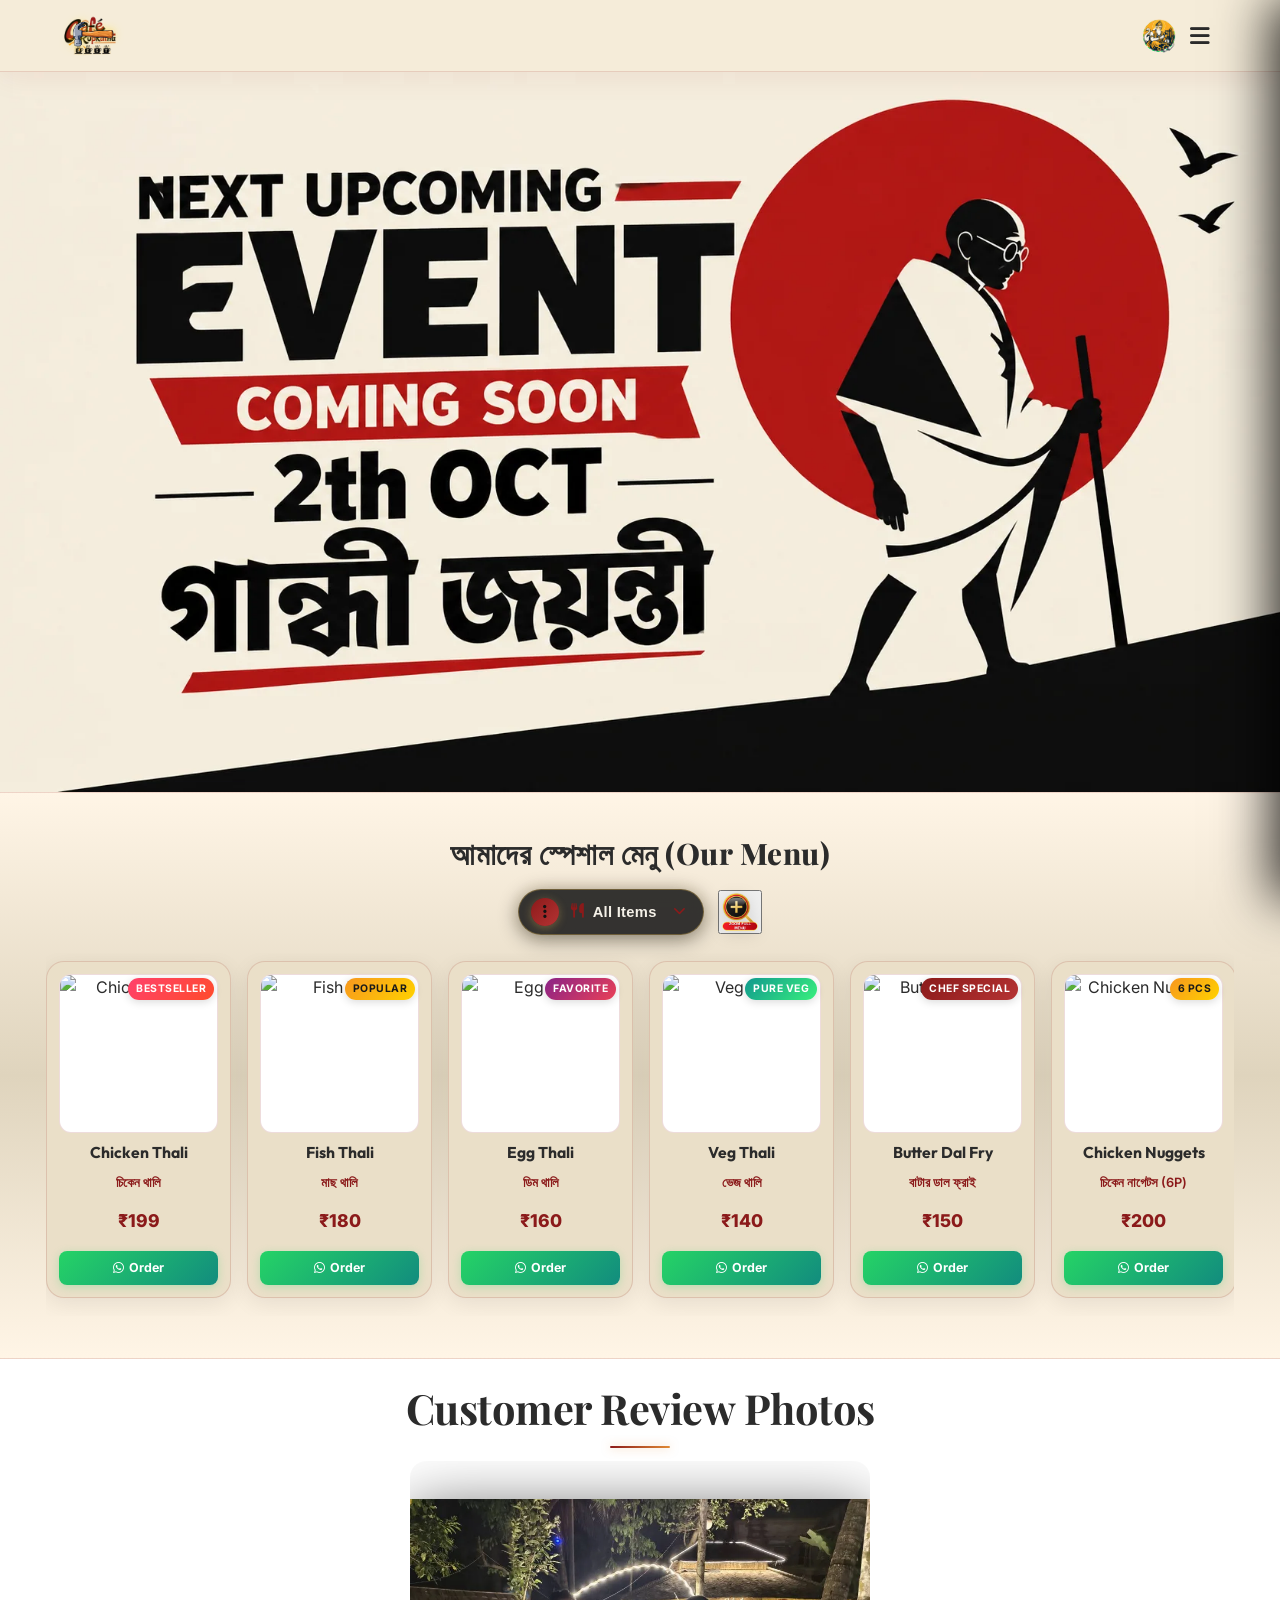
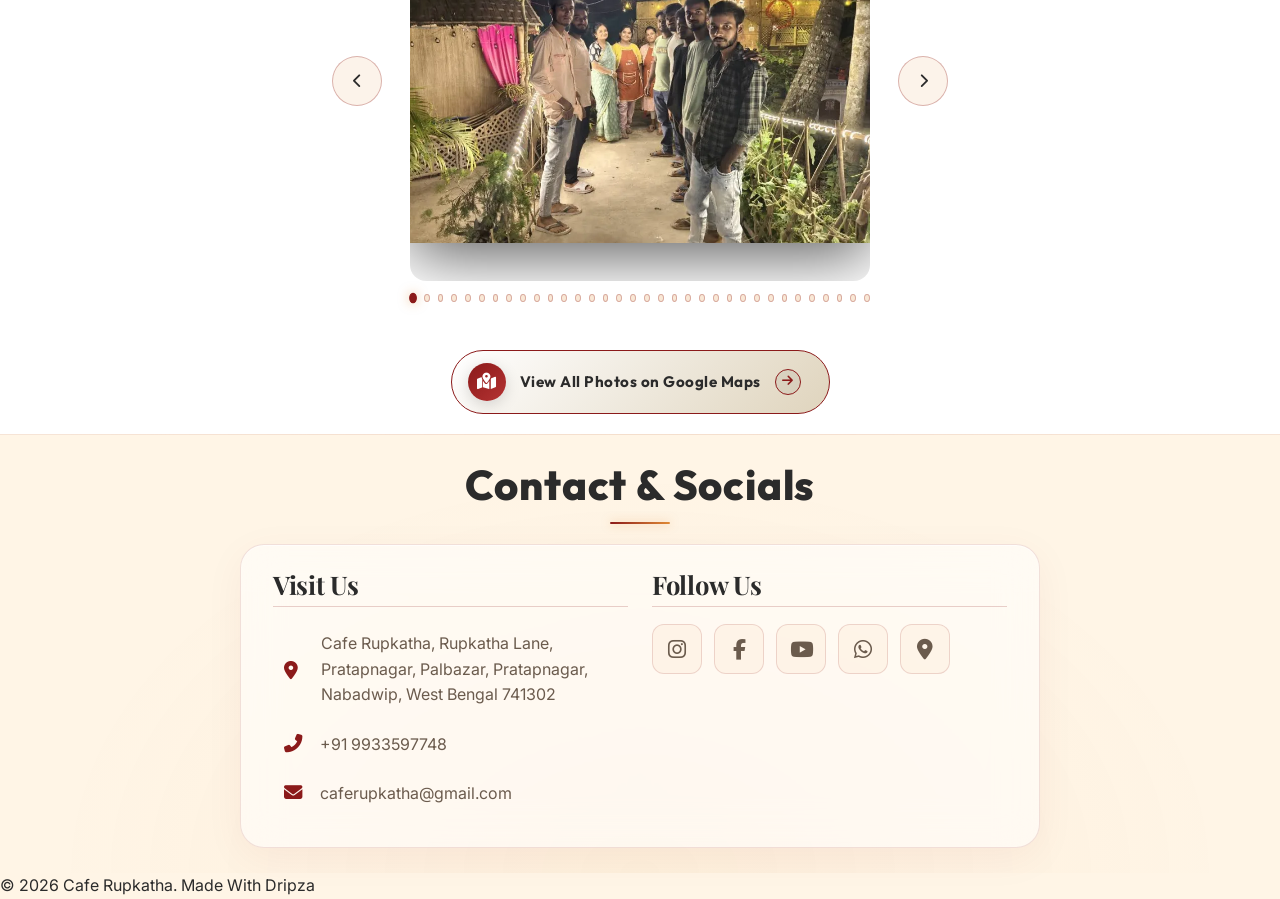
==== index.html @ 57abf42d "Update search input keypad dismiss on enter" ====
﻿<!DOCTYPE html>
<html lang="bn">
<head>
    <meta charset="UTF-8">
    <meta name="viewport" content="width=device-width, initial-scale=1.0">
    <title>Cafe Rupkatha</title>
    <link rel="icon" type="image/png" href="assets/cafe-rupkatha-logo.webp">
    <link href="https://fonts.googleapis.com/css2?family=Playfair+Display:wght@400;600;700;800&family=Outfit:wght@300;400;600;800&family=Inter:wght@300;400;500;600&display=swap" rel="stylesheet">
    <link rel="stylesheet" href="https://cdnjs.cloudflare.com/ajax/libs/font-awesome/6.4.0/css/all.min.css">
    <link rel="stylesheet" href="styles.css?v=1.3">
</head>
<body class="no-scroll">
    <!-- Preloader Screen -->
    <div id="preloader">
        <div class="preloader-content">
            <h1 class="preloader-title">Welcome to <br><span class="highlight">Cafe Rupkatha</span></h1>
            <div class="preloader-loader">
                <div class="loader-bar"></div>
            </div>
        </div>
    </div>
    <!-- Navbar -->
    <nav class="navbar">
        <div class="logo-container">
            <img src="assets/cafe-rupkatha-logo.webp" alt="Cafe Rupkatha Logo" class="logo-brand-img">
            <div class="logo-text-wrapper">
                <span class="animated-football-header" title="Ganesh Chaturthi Special">
                    <img src="assets/ganesh_run_icon.webp" alt="Ganesh Run Icon" style="object-fit: contain; filter: drop-shadow(0 0 5px rgba(255, 215, 0, 0.6));">
                </span>
                <span class="logo-text">Cafe Rupkatha</span>
            </div>
        </div>
        <span class="rath-yatra-header-text">শুভ বিশ্বকর্মা পূজা!</span>
        <ul class="nav-links">
            <li><a href="#home">Home</a></li>
            <li><a href="#menu">Menu</a></li>
            <li><a href="#reviews">Reviews</a></li>
            <li><a href="#contact">Contact</a></li>
        </ul>
        <div class="navbar-actions">
            <!-- Rakhi Purnima Button for Poster -->
            <button class="fifa-btn" id="open-promo-modal-direct-btn" title="Show Ganesh Chaturthi Special Poster">
                <div class="fifa-container">
                    <div class="fifa-magic-ring"></div>
                    <img src="assets/ganesh_icon.webp" alt="Ganesh Special" class="fifa-svg" style="object-fit: contain;">
                </div>
            </button>
            
            <div class="hamburger">
                <i class="fas fa-bars"></i>
            </div>
        </div>
    </nav>

    <!-- Hero Section -->
    <section id="home" class="hero">
        <div class="hero-bg banner-box">
            <img src="assets/aj_restaurant_banner_1.webp" alt="AJ Restaurant & Cafe Banner" class="active">
            <img src="assets/banner-1.webp" alt="Cafe Rupkatha Banner 1">
            <img src="assets/banner-2.webp" alt="Cafe Rupkatha Banner 2">
            <img src="assets/banner-3.webp" alt="Cafe Rupkatha Banner 3">
            <img src="assets/banner-4.webp" alt="Cafe Rupkatha Banner 4">
            <img src="assets/banner-5.webp" alt="Cafe Rupkatha Banner 5">
            <img src="assets/banner-6.webp" alt="Cafe Rupkatha Banner 6">
            <img src="assets/banner-7.webp" alt="Cafe Rupkatha Banner 7">
            <img src="assets/banner-8.webp" alt="Cafe Rupkatha Banner 8">
            <img src="assets/banner-9.webp" alt="Cafe Rupkatha Banner 9">
            <img src="assets/banner-10.webp" alt="Cafe Rupkatha Banner 10">
            <img src="assets/banner-11.webp" alt="Cafe Rupkatha Banner 11">
            <img src="assets/banner-12.webp" alt="Cafe Rupkatha Banner 12">
            <img src="assets/banner-13.webp" alt="Cafe Rupkatha Banner 13">
            <img src="assets/banner-14.webp" alt="Cafe Rupkatha Banner 14">
            <img src="assets/banner-15.webp" alt="Cafe Rupkatha Banner 15">
            <img src="assets/banner-16.webp" alt="Cafe Rupkatha Banner 16">
            <img src="assets/banner-17.webp" alt="Cafe Rupkatha Banner 17">
                                                <div class="overlay"></div>
        </div>
        <!-- Click/Hover Zones for Banner Control -->
        <div class="hero-nav-zone left-zone" title="Previous Image"></div>
        <div class="hero-nav-zone right-zone" title="Next Image"></div>
    </section>

                <!-- Digital Restaurant Menu Section -->
    <section id="menu" class="main-menu-section">
        <div class="menu-header-wrapper">
            <div class="menu-eyebrow-container">
                <span class="menu-eyebrow">আমাদের স্পেশাল মেনু (Our Menu)</span>
            </div>
        </div>

        <!-- Menu Category Filter Tabs -->
                <!-- Menu Category Filter Dropdown (Three-Dot Filter Menu) -->
        <!-- Menu Filter and Zoom Controls Row -->
        <div class="menu-filter-controls-row">
            <div class="menu-filter-dropdown-wrapper" id="main-menu-filter-dropdown-wrapper">
            <button type="button" class="menu-filter-dots-btn" id="main-menu-filter-dots-btn" aria-expanded="false" aria-haspopup="true" title="Filter Menu">
                <span class="three-dots-icon-box">
                    <i class="fas fa-ellipsis-v"></i>
                </span>
                <span class="current-filter-label" id="main-current-filter-label">
                    <i class="fas fa-utensils"></i>
                    <span>All Items</span>
                </span>
                <i class="fas fa-chevron-down filter-dropdown-arrow"></i>
            </button>

            <!-- Dropdown List of Category Filter Options -->
            <div class="menu-filter-dropdown-menu" id="main-menu-filter-dropdown-menu">
                <div class="menu-filter-dropdown-header">
                    <span><i class="fas fa-filter"></i> Filter Category</span>
                </div>
                <div class="menu-filter-dropdown-list">
                    <button type="button" class="menu-tab-btn active" data-category="all">
                        <span class="tab-btn-content">
                            <i class="fas fa-utensils tab-icon"></i>
                            <span class="tab-title">All Items</span>
                        </span>
                        <i class="fas fa-check active-indicator-icon"></i>
                    </button>
                    <button type="button" class="menu-tab-btn" data-category="thali">
                        <span class="tab-btn-content">
                            <i class="fas fa-bowl-rice tab-icon"></i>
                            <span class="tab-title">Bengali Thali</span>
                        </span>
                        <i class="fas fa-check active-indicator-icon"></i>
                    </button>
                    <button type="button" class="menu-tab-btn" data-category="snacks">
                        <span class="tab-btn-content">
                            <i class="fas fa-burger tab-icon"></i>
                            <span class="tab-title">Breakfast & Snacks</span>
                        </span>
                        <i class="fas fa-check active-indicator-icon"></i>
                    </button>
                    <button type="button" class="menu-tab-btn" data-category="beverages">
                        <span class="tab-btn-content">
                            <i class="fas fa-mug-hot tab-icon"></i>
                            <span class="tab-title">Tea & Coffee</span>
                        </span>
                        <i class="fas fa-check active-indicator-icon"></i>
                    </button>
                    <button type="button" class="menu-tab-btn" data-category="extras">
                        <span class="tab-btn-content">
                            <i class="fas fa-plate-wheat tab-icon"></i>
                            <span class="tab-title">Sides & Extras</span>
                        </span>
                        <i class="fas fa-check active-indicator-icon"></i>
                    </button>
                </div>
            </div>
        </div>

            <!-- Zoom Full Menu Button on Right Side of Filter -->
            <button type="button" class="menu-zoom-img-btn" id="open-full-menu-modal-btn" title="Open Complete Menu Card (সম্পূর্ণ মেনু)">
                    <img src="assets/zoom_full_menu_icon.webp" alt="Zoom Full Menu" class="zoom-full-menu-img">
                </button>
        </div>
        

        <!-- Menu Cards Horizontal Side-Scroll Wrapper -->
        <div class="main-menu-scroll-wrapper">
            <div class="main-menu-scroll-track" id="main-restaurant-menu-scroll">
                
                <!-- 1. Chicken Thali -->
                <div class="food-menu-card" data-category="thali">
                    <div class="food-card-badge bestseller">Bestseller</div>
                    <div class="food-card-img-box">
                        <img src="assets/menu_chicken_thali.webp" alt="Chicken Thali" loading="lazy">
                    </div>
                    <div class="food-card-body">
                        <h3 class="food-title">Chicken Thali</h3>
                        <span class="bengali-title">চিকেন থালি</span>
                        <span class="food-price">₹199</span>
                        <a href="https://wa.me/919933597748?text=Hi%20Cafe%20Rupkatha,%20I%20want%20to%20order%20Chicken%20Thali%20(₹199)" target="_blank" class="food-order-btn">
                            <i class="fab fa-whatsapp"></i> Order
                        </a>
                    </div>
                </div>

                <!-- 2. Fish Thali -->
                <div class="food-menu-card" data-category="thali">
                    <div class="food-card-badge popular">Popular</div>
                    <div class="food-card-img-box">
                        <img src="assets/menu_fish_thali.webp" alt="Fish Thali" loading="lazy">
                    </div>
                    <div class="food-card-body">
                        <h3 class="food-title">Fish Thali</h3>
                        <span class="bengali-title">মাছ থালি</span>
                        <span class="food-price">₹180</span>
                        <a href="https://wa.me/919933597748?text=Hi%20Cafe%20Rupkatha,%20I%20want%20to%20order%20Fish%20Thali%20(₹180)" target="_blank" class="food-order-btn">
                            <i class="fab fa-whatsapp"></i> Order
                        </a>
                    </div>
                </div>

                <!-- 3. Egg Thali -->
                <div class="food-menu-card" data-category="thali">
                    <div class="food-card-badge special">Favorite</div>
                    <div class="food-card-img-box">
                        <img src="assets/menu_egg_thali.webp" alt="Egg Thali" loading="lazy">
                    </div>
                    <div class="food-card-body">
                        <h3 class="food-title">Egg Thali</h3>
                        <span class="bengali-title">ডিম থালি</span>
                        <span class="food-price">₹160</span>
                        <a href="https://wa.me/919933597748?text=Hi%20Cafe%20Rupkatha,%20I%20want%20to%20order%20Egg%20Thali%20(₹160)" target="_blank" class="food-order-btn">
                            <i class="fab fa-whatsapp"></i> Order
                        </a>
                    </div>
                </div>

                <!-- 4. Veg Thali -->
                <div class="food-menu-card" data-category="thali">
                    <div class="food-card-badge pure-veg">Pure Veg</div>
                    <div class="food-card-img-box">
                        <img src="assets/menu_veg_thali.webp" alt="Veg Thali" loading="lazy">
                    </div>
                    <div class="food-card-body">
                        <h3 class="food-title">Veg Thali</h3>
                        <span class="bengali-title">ভেজ থালি</span>
                        <span class="food-price">₹140</span>
                        <a href="https://wa.me/919933597748?text=Hi%20Cafe%20Rupkatha,%20I%20want%20to%20order%20Veg%20Thali%20(₹140)" target="_blank" class="food-order-btn">
                            <i class="fab fa-whatsapp"></i> Order
                        </a>
                    </div>
                </div>

                <!-- 5. Butter Dal Fry -->
                <div class="food-menu-card" data-category="extras">
                    <div class="food-card-badge chef">Chef Special</div>
                    <div class="food-card-img-box">
                        <img src="assets/menu_butter_dal_fry.webp" alt="Butter Dal Fry" loading="lazy">
                    </div>
                    <div class="food-card-body">
                        <h3 class="food-title">Butter Dal Fry</h3>
                        <span class="bengali-title">বাটার ডাল ফ্রাই</span>
                        <span class="food-price">₹150</span>
                        <a href="https://wa.me/919933597748?text=Hi%20Cafe%20Rupkatha,%20I%20want%20to%20order%20Butter%20Dal%20Fry%20(₹150)" target="_blank" class="food-order-btn">
                            <i class="fab fa-whatsapp"></i> Order
                        </a>
                    </div>
                </div>

                <!-- 6. Chicken Nuggets -->
                <div class="food-menu-card" data-category="snacks">
                    <div class="food-card-badge popular">6 Pcs</div>
                    <div class="food-card-img-box">
                        <img src="assets/menu_chicken_nuggets.webp" alt="Chicken Nuggets" loading="lazy">
                    </div>
                    <div class="food-card-body">
                        <h3 class="food-title">Chicken Nuggets</h3>
                        <span class="bengali-title">চিকেন নাগেটস (6P)</span>
                        <span class="food-price">₹200</span>
                        <a href="https://wa.me/919933597748?text=Hi%20Cafe%20Rupkatha,%20I%20want%20to%20order%20Chicken%20Nuggets%20(₹200)" target="_blank" class="food-order-btn">
                            <i class="fab fa-whatsapp"></i> Order
                        </a>
                    </div>
                </div>

                <!-- 7. Aloo Tikki -->
                <div class="food-menu-card" data-category="snacks">
                    <div class="food-card-badge pure-veg">Big Size</div>
                    <div class="food-card-img-box">
                        <img src="assets/menu_aloo_tikki.webp" alt="Aloo Tikki Big Size" loading="lazy">
                    </div>
                    <div class="food-card-body">
                        <h3 class="food-title">Aloo Tikki 6P</h3>
                        <span class="bengali-title">আলু টিক্কি (6P)</span>
                        <span class="food-price">₹180</span>
                        <a href="https://wa.me/919933597748?text=Hi%20Cafe%20Rupkatha,%20I%20want%20to%20order%20Aloo%20Tikki%20(₹180)" target="_blank" class="food-order-btn">
                            <i class="fab fa-whatsapp"></i> Order
                        </a>
                    </div>
                </div>

                <!-- 8. Egg Maggie -->
                <div class="food-menu-card" data-category="snacks">
                    <div class="food-card-badge popular">Hot</div>
                    <div class="food-card-img-box">
                        <img src="assets/menu_egg_maggie.webp" alt="Egg Maggie" loading="lazy">
                    </div>
                    <div class="food-card-body">
                        <h3 class="food-title">Egg Maggie</h3>
                        <span class="bengali-title">এগ ম্যাগি</span>
                        <span class="food-price">₹80</span>
                        <a href="https://wa.me/919933597748?text=Hi%20Cafe%20Rupkatha,%20I%20want%20to%20order%20Egg%20Maggie%20(₹80)" target="_blank" class="food-order-btn">
                            <i class="fab fa-whatsapp"></i> Order
                        </a>
                    </div>
                </div>

                <!-- 9. Veg Maggie -->
                <div class="food-menu-card" data-category="snacks">
                    <div class="food-card-badge pure-veg">Veg</div>
                    <div class="food-card-img-box">
                        <img src="assets/menu_egg_maggie.webp" alt="Veg Maggie" loading="lazy">
                    </div>
                    <div class="food-card-body">
                        <h3 class="food-title">Veg Maggie</h3>
                        <span class="bengali-title">ভেজ ম্যাগি</span>
                        <span class="food-price">₹60</span>
                        <a href="https://wa.me/919933597748?text=Hi%20Cafe%20Rupkatha,%20I%20want%20to%20order%20Veg%20Maggie%20(₹60)" target="_blank" class="food-order-btn">
                            <i class="fab fa-whatsapp"></i> Order
                        </a>
                    </div>
                </div>

                <!-- 10. Bread Omelette -->
                <div class="food-menu-card" data-category="snacks">
                    <div class="food-card-badge special">Breakfast</div>
                    <div class="food-card-img-box">
                        <img src="assets/menu6.webp" alt="Bread Omelette Jam Butter" loading="lazy">
                    </div>
                    <div class="food-card-body">
                        <h3 class="food-title">Bread Omelette</h3>
                        <span class="bengali-title">ব্রেড ওমলেট / জ্যাম</span>
                        <span class="food-price">₹60</span>
                        <a href="https://wa.me/919933597748?text=Hi%20Cafe%20Rupkatha,%20I%20want%20to%20order%20Bread%20Omelette%20(₹60)" target="_blank" class="food-order-btn">
                            <i class="fab fa-whatsapp"></i> Order
                        </a>
                    </div>
                </div>

                <!-- 11. Chai & Coffee -->
                <div class="food-menu-card" data-category="beverages">
                    <div class="food-card-badge special">Hot</div>
                    <div class="food-card-img-box">
                        <img src="assets/menu_tea_coffee.webp" alt="Coffee" loading="lazy">
                    </div>
                    <div class="food-card-body">
                        <h3 class="food-title">Milk / Black Coffee</h3>
                        <span class="bengali-title">কফি (Min 2 Cup)</span>
                        <span class="food-price">₹50</span>
                        <a href="https://wa.me/919933597748?text=Hi%20Cafe%20Rupkatha,%20I%20want%20to%20order%20Coffee" target="_blank" class="food-order-btn">
                            <i class="fab fa-whatsapp"></i> Order
                        </a>
                    </div>
                </div>

                <!-- 12. Milk / Black Tea -->
                <div class="food-menu-card" data-category="beverages">
                    <div class="food-card-badge bestseller">Chai</div>
                    <div class="food-card-img-box">
                        <img src="assets/menu_tea_coffee.webp" alt="Tea" loading="lazy">
                    </div>
                    <div class="food-card-body">
                        <h3 class="food-title">Black / Milk Tea</h3>
                        <span class="bengali-title">চা (Min 2 Cup)</span>
                        <span class="food-price">₹25</span>
                        <a href="https://wa.me/919933597748?text=Hi%20Cafe%20Rupkatha,%20I%20want%20to%20order%20Tea" target="_blank" class="food-order-btn">
                            <i class="fab fa-whatsapp"></i> Order
                        </a>
                    </div>
                </div>

                <!-- 13. Green Tea -->
                <div class="food-menu-card" data-category="beverages">
                    <div class="food-card-badge pure-veg">Healthy</div>
                    <div class="food-card-img-box">
                        <img src="assets/menu_tea_coffee.webp" alt="Green Tea" loading="lazy">
                    </div>
                    <div class="food-card-body">
                        <h3 class="food-title">Green Tea</h3>
                        <span class="bengali-title">গ্রিন টি (Min 2 Cup)</span>
                        <span class="food-price">₹40</span>
                        <a href="https://wa.me/919933597748?text=Hi%20Cafe%20Rupkatha,%20I%20want%20to%20order%20Green%20Tea" target="_blank" class="food-order-btn">
                            <i class="fab fa-whatsapp"></i> Order
                        </a>
                    </div>
                </div>

                <!-- 14. Extra Chicken 4P -->
                <div class="food-menu-card" data-category="extras">
                    <div class="food-card-badge popular">4 Pcs</div>
                    <div class="food-card-img-box">
                        <img src="assets/menu_chicken_thali.webp" alt="Extra Chicken" loading="lazy">
                    </div>
                    <div class="food-card-body">
                        <h3 class="food-title">Extra Chicken (4P)</h3>
                        <span class="bengali-title">চিকেন কারি (4P)</span>
                        <span class="food-price">₹180</span>
                        <a href="https://wa.me/919933597748?text=Hi%20Cafe%20Rupkatha,%20I%20want%20to%20order%20Extra%20Chicken%204P%20(₹180)" target="_blank" class="food-order-btn">
                            <i class="fab fa-whatsapp"></i> Order
                        </a>
                    </div>
                </div>

                <!-- 15. Extra Mutton 1P -->
                <div class="food-menu-card" data-category="extras">
                    <div class="food-card-badge special">Special</div>
                    <div class="food-card-img-box">
                        <img src="assets/menu3.webp" alt="Extra Mutton" loading="lazy">
                    </div>
                    <div class="food-card-body">
                        <h3 class="food-title">Extra Mutton (1P)</h3>
                        <span class="bengali-title">মটন (স্পেশাল অর্ডার)</span>
                        <span class="food-price">₹80</span>
                        <a href="https://wa.me/919933597748?text=Hi%20Cafe%20Rupkatha,%20I%20want%20to%20order%20Extra%20Mutton%20(₹80)" target="_blank" class="food-order-btn">
                            <i class="fab fa-whatsapp"></i> Order
                        </a>
                    </div>
                </div>

                <!-- 16. Extra Fish 1P -->
                <div class="food-menu-card" data-category="extras">
                    <div class="food-card-badge popular">1 Pc</div>
                    <div class="food-card-img-box">
                        <img src="assets/menu_fish_thali.webp" alt="Extra Fish" loading="lazy">
                    </div>
                    <div class="food-card-body">
                        <h3 class="food-title">Extra Fish (1P)</h3>
                        <span class="bengali-title">মাছ ১ পিস</span>
                        <span class="food-price">₹80</span>
                        <a href="https://wa.me/919933597748?text=Hi%20Cafe%20Rupkatha,%20I%20want%20to%20order%20Extra%20Fish%20(₹80)" target="_blank" class="food-order-btn">
                            <i class="fab fa-whatsapp"></i> Order
                        </a>
                    </div>
                </div>

                <!-- 17. Green Salad -->
                <div class="food-menu-card" data-category="extras">
                    <div class="food-card-badge pure-veg">Fresh</div>
                    <div class="food-card-img-box">
                        <img src="assets/menu_veg_thali.webp" alt="Green Salad" loading="lazy">
                    </div>
                    <div class="food-card-body">
                        <h3 class="food-title">Green Salad</h3>
                        <span class="bengali-title">গ্রিন স্যালাড</span>
                        <span class="food-price">₹100</span>
                        <a href="https://wa.me/919933597748?text=Hi%20Cafe%20Rupkatha,%20I%20want%20to%20order%20Green%20Salad%20(₹100)" target="_blank" class="food-order-btn">
                            <i class="fab fa-whatsapp"></i> Order
                        </a>
                    </div>
                </div>

                <!-- 18. Extra Egg (2P) -->
                <div class="food-menu-card" data-category="extras">
                    <div class="food-card-badge special">2 Pcs</div>
                    <div class="food-card-img-box">
                        <img src="assets/menu_egg_thali.webp" alt="Extra Egg 2P" loading="lazy">
                    </div>
                    <div class="food-card-body">
                        <h3 class="food-title">Extra Egg (2P)</h3>
                        <span class="bengali-title">ডিম (২ পিস)</span>
                        <span class="food-price">₹50</span>
                        <a href="https://wa.me/919933597748?text=Hi%20Cafe%20Rupkatha,%20I%20want%20to%20order%20Extra%20Egg%202P%20(₹50)" target="_blank" class="food-order-btn">
                            <i class="fab fa-whatsapp"></i> Order
                        </a>
                    </div>
                </div>

                <!-- 19. Extra Rice -->
                <div class="food-menu-card" data-category="extras">
                    <div class="food-card-badge popular">1 Plate</div>
                    <div class="food-card-img-box">
                        <img src="assets/menu_veg_thali.webp" alt="Extra Rice" loading="lazy">
                    </div>
                    <div class="food-card-body">
                        <h3 class="food-title">Extra Rice</h3>
                        <span class="bengali-title">এক্সট্রা ভাত</span>
                        <span class="food-price">₹50</span>
                        <a href="https://wa.me/919933597748?text=Hi%20Cafe%20Rupkatha,%20I%20want%20to%20order%20Extra%20Rice%20(₹50)" target="_blank" class="food-order-btn">
                            <i class="fab fa-whatsapp"></i> Order
                        </a>
                    </div>
                </div>

                <!-- 20. Extra Misti / Papad / Roti -->
                <div class="food-menu-card" data-category="extras">
                    <div class="food-card-badge pure-veg">Per Pc</div>
                    <div class="food-card-img-box">
                        <img src="assets/menu2.webp" alt="Extra Misti Papad Roti" loading="lazy">
                    </div>
                    <div class="food-card-body">
                        <h3 class="food-title">Extra Misti / Papad / Roti</h3>
                        <span class="bengali-title">মিষ্টি / পাঁপড় / রুটি</span>
                        <span class="food-price">₹10</span>
                        <a href="https://wa.me/919933597748?text=Hi%20Cafe%20Rupkatha,%20I%20want%20to%20order%20Extra%20Misti%20Papad%20Roti%20(₹10)" target="_blank" class="food-order-btn">
                            <i class="fab fa-whatsapp"></i> Order
                        </a>
                    </div>
                </div>

                <!-- 21. Extra Sabji / Dal / Vaji -->
                <div class="food-menu-card" data-category="extras">
                    <div class="food-card-badge pure-veg">Side Bowl</div>
                    <div class="food-card-img-box">
                        <img src="assets/menu_butter_dal_fry.webp" alt="Extra Sabji Dal Vaji" loading="lazy">
                    </div>
                    <div class="food-card-body">
                        <h3 class="food-title">Extra Sabji / Dal / Vaji</h3>
                        <span class="bengali-title">সবজি / ডাল / ভাজি</span>
                        <span class="food-price">₹30</span>
                        <a href="https://wa.me/919933597748?text=Hi%20Cafe%20Rupkatha,%20I%20want%20to%20order%20Extra%20Sabji%20Dal%20Vaji%20(₹30)" target="_blank" class="food-order-btn">
                            <i class="fab fa-whatsapp"></i> Order
                        </a>
                    </div>
                </div>

                <!-- 18. Water Bottle -->
                <div class="food-menu-card" data-category="beverages">
                    <div class="food-card-badge pure-veg">Mineral</div>
                    <div class="food-card-img-box">
                        <img src="assets/menu5.webp" alt="Water Bottle" loading="lazy">
                    </div>
                    <div class="food-card-body">
                        <h3 class="food-title">Water Bottle</h3>
                        <span class="bengali-title">জল 1L / 2L</span>
                        <span class="food-price">₹20 / ₹30</span>
                        <a href="https://wa.me/919933597748?text=Hi%20Cafe%20Rupkatha,%20I%20want%20to%20order%20Water%20Bottle" target="_blank" class="food-order-btn">
                            <i class="fab fa-whatsapp"></i> Order
                        </a>
                    </div>
                </div>

            </div>
        </div>
    </section>

    <!-- Reviews Section (Photo Gallery) -->
    <section id="reviews" class="reviews-section">
        <h2 class="section-title">Customer Review Photos</h2>
        <div class="reviews-slider-container">
            <div class="reviews-slider">
                <div class="review-slide active">
                    <img src="assets/review-1.webp" alt="Customer Review 1">
                </div>
                <div class="review-slide">
                    <img src="assets/review-2.webp" alt="Customer Review 2">
                </div>
                <div class="review-slide">
                    <img src="assets/review-3.webp" alt="Customer Review 3">
                </div>
                <div class="review-slide">
                    <img src="assets/review-4.webp" alt="Customer Review 4">
                </div>
                <div class="review-slide">
                    <img src="assets/review-5.webp" alt="Customer Review 5">
                </div>
                <div class="review-slide">
                    <img src="assets/review-6.webp" alt="Customer Review 6">
                </div>
                <div class="review-slide">
                    <img src="assets/review-7.webp" alt="Customer Review 7">
                </div>
                <div class="review-slide">
                    <img src="assets/review-8.webp" alt="Customer Review 8">
                </div>
                <div class="review-slide">
                    <img src="assets/review-9.webp" alt="Customer Review 9">
                </div>
                <div class="review-slide">
                    <img src="assets/review-10.webp" alt="Customer Review 10">
                </div>
                <div class="review-slide">
                    <img src="assets/review-11.webp" alt="Customer Review 11">
                </div>
                <div class="review-slide">
                    <img src="assets/review-12.webp" alt="Customer Review 12">
                </div>
                <div class="review-slide">
                    <img src="assets/review-13.webp" alt="Customer Review 13">
                </div>
                <div class="review-slide">
                    <img src="assets/review-14.webp" alt="Customer Review 14">
                </div>
                <div class="review-slide">
                    <img src="assets/review-15.webp" alt="Customer Review 15">
                </div>
                <div class="review-slide">
                    <img src="assets/review-16.webp" alt="Customer Review 16">
                </div>
                <div class="review-slide">
                    <img src="assets/review-17.webp" alt="Customer Review 17">
                </div>
                <div class="review-slide">
                    <img src="assets/review-18.webp" alt="Customer Review 18">
                </div>
                <div class="review-slide">
                    <img src="assets/review-19.webp" alt="Customer Review 19">
                </div>
                <div class="review-slide">
                    <img src="assets/review-20.webp" alt="Customer Review 20">
                </div>
                <div class="review-slide">
                    <img src="assets/review-21.webp" alt="Customer Review 21">
                </div>
                <div class="review-slide">
                    <img src="assets/review-22.webp" alt="Customer Review 22">
                </div>
                <div class="review-slide">
                    <img src="assets/review-23.webp" alt="Customer Review 23">
                </div>
                <div class="review-slide">
                    <img src="assets/review-24.webp" alt="Customer Review 24">
                </div>
                <div class="review-slide">
                    <img src="assets/review-25.webp" alt="Customer Review 25">
                </div>
                <div class="review-slide">
                    <img src="assets/review-26.webp" alt="Customer Review 26">
                </div>
                <div class="review-slide">
                    <img src="assets/review-27.webp" alt="Customer Review 27">
                </div>
                <div class="review-slide">
                    <img src="assets/review-28.webp" alt="Customer Review 28">
                </div>
                <div class="review-slide">
                    <img src="assets/review-29.webp" alt="Customer Review 29">
                </div>
                <div class="review-slide">
                    <img src="assets/review-30.webp" alt="Customer Review 30">
                </div>
                <div class="review-slide">
                    <img src="assets/review-31.webp" alt="Customer Review 31">
                </div>
                <div class="review-slide">
                    <img src="assets/review-32.webp" alt="Customer Review 32">
                </div>
                <div class="review-slide">
                    <img src="assets/review-33.webp" alt="Customer Review 33">
                </div>
                <div class="review-slide">
                    <img src="assets/review-34.webp" alt="Customer Review 34">
                </div>
            </div>
            
            <!-- Slider Controls -->
            <button class="slider-btn prev-btn"><i class="fas fa-chevron-left"></i></button>
            <button class="slider-btn next-btn"><i class="fas fa-chevron-right"></i></button>
            
            <!-- Slider Dots -->
            <div class="slider-dots">
                <span class="dot active" data-index="0"></span>
                <span class="dot" data-index="1"></span>
                <span class="dot" data-index="2"></span>
                <span class="dot" data-index="3"></span>
                <span class="dot" data-index="4"></span>
                <span class="dot" data-index="5"></span>
                <span class="dot" data-index="6"></span>
                <span class="dot" data-index="7"></span>
                <span class="dot" data-index="8"></span>
                <span class="dot" data-index="9"></span>
                <span class="dot" data-index="10"></span>
                <span class="dot" data-index="11"></span>
                <span class="dot" data-index="12"></span>
                <span class="dot" data-index="13"></span>
                <span class="dot" data-index="14"></span>
                <span class="dot" data-index="15"></span>
                <span class="dot" data-index="16"></span>
                <span class="dot" data-index="17"></span>
                <span class="dot" data-index="18"></span>
                <span class="dot" data-index="19"></span>
                <span class="dot" data-index="20"></span>
                <span class="dot" data-index="21"></span>
                <span class="dot" data-index="22"></span>
                <span class="dot" data-index="23"></span>
                <span class="dot" data-index="24"></span>
                <span class="dot" data-index="25"></span>
                <span class="dot" data-index="26"></span>
                <span class="dot" data-index="27"></span>
                <span class="dot" data-index="28"></span>
                <span class="dot" data-index="29"></span>
                <span class="dot" data-index="30"></span>
                <span class="dot" data-index="31"></span>
                <span class="dot" data-index="32"></span>
                <span class="dot" data-index="33"></span>
            </div>
        </div>
        <div style="text-align: center; margin-top: 3rem;">
            <div class="reviews-cta-wrapper">
            <a href="https://maps.app.goo.gl/jg6tB1ZFwTY1zt9Q6" target="_blank" class="modern-maps-btn" title="Open Google Maps Gallery">
                <span class="maps-icon-badge"><i class="fas fa-map-marked-alt"></i></span>
                <span class="maps-btn-text">View All Photos on Google Maps</span>
                <span class="maps-arrow-circle"><i class="fas fa-arrow-right"></i></span>
            </a>
        </div>
        </div>
    </section>

    <!-- Contact & Footer -->
    <section id="contact" class="contact-section">
        <h2 class="section-title">Contact & Socials</h2>
        <div class="contact-container glassmorphism">
            <div class="contact-info">
                <h2>Visit Us</h2>
                <div class="info-item">
                    <a href="https://maps.app.goo.gl/oTGQGjqNcwaKZLKZ9" target="_blank" style="color: inherit; text-decoration: none; display: flex; align-items: center; gap: 15px;">
                        <i class="fas fa-map-marker-alt"></i>
                        <p>Cafe Rupkatha, Rupkatha Lane, Pratapnagar, Palbazar, Pratapnagar, Nabadwip, West Bengal 741302</p>
                    </a>
                </div>
                <div class="info-item">
                    <i class="fas fa-phone-alt"></i>
                    <p><a href="tel:+919933597748" style="color: inherit; text-decoration: none;">+91 9933597748</a></p>
                </div>
                <div class="info-item">
                    <i class="fas fa-envelope"></i>
                    <p><a href="mailto:caferupkatha@gmail.com" style="color: inherit; text-decoration: none;">caferupkatha@gmail.com</a></p>
                </div>
            </div>
            <div class="social-links">
                <h2>Follow Us</h2>
                <div class="social-icons">
                    <a href="#" class="social-icon"><i class="fab fa-instagram"></i></a>
                    <a href="#" class="social-icon"><i class="fab fa-facebook-f"></i></a>
                    <a href="#" class="social-icon"><i class="fab fa-youtube"></i></a>
                    <a href="https://wa.me/919933597748" target="_blank" class="social-icon"><i class="fab fa-whatsapp"></i></a>
                    <a href="https://maps.app.goo.gl/oTGQGjqNcwaKZLKZ9" target="_blank" class="social-icon"><i class="fas fa-map-marker-alt"></i></a>
                </div>
            </div>
        </div>
    </section>

    <footer>
        <p>&copy; 2026 Cafe Rupkatha. Made With Dripza</p>
    </footer>



    <!-- Full Menu Interactive Modal -->
    <div class="full-menu-modal" id="full-menu-modal" aria-hidden="true">
        <div class="full-menu-modal-overlay" id="full-menu-modal-overlay"></div>
        <div class="full-menu-modal-container">
            <!-- Modal Sticky Top Header Container (Header + Hero Title + Search + Category Tabs) -->
            <div class="full-menu-modal-top-section">
                <!-- Modal Header -->
                <div class="full-menu-modal-header">
                    <div class="full-menu-modal-header-left">
                        <button class="menu-modal-close-btn" id="close-full-menu-modal-btn" aria-label="Close Full Menu">
                            <i class="fas fa-arrow-left"></i> <span>Back</span>
                        </button>
                        <div class="full-menu-modal-title">
                            Cafe Rupkatha
                        </div>
                    </div>
                    <div class="full-menu-modal-header-right">
                        <a href="#modal-order-timings" class="menu-modal-timing-btn" id="modal-timing-btn" title="Order Timings">
                            <i class="fas fa-clock"></i> <span>Timings</span>
                        </a>
                        <a href="tel:919933597748" class="menu-modal-call-btn">
                            <i class="fas fa-phone-alt"></i> <span>919933597748</span>
                        </a>
                        <button class="menu-modal-close-icon-btn" id="close-full-menu-icon-btn" aria-label="Close">
                            <i class="fas fa-times"></i>
                        </button>
                    </div>
                </div>

                <!-- Modal Hero Header -->
                <div class="full-menu-hero">
                    <h1>Complete Menu Card <span class="bengali-heading">আমাদের সম্পূর্ণ ডিজিটাল মেনু</span></h1>
                </div>

                <!-- Search Bar & Category Filter Tabs -->
                <div class="menu-control-bar">
                    

                    <!-- Modal Category Filter Dropdown (Three-Dot Filter Menu) -->
                    <div class="menu-filter-dropdown-wrapper" id="modal-menu-filter-dropdown-wrapper">
            <button type="button" class="menu-filter-dots-btn" id="modal-menu-filter-dots-btn" aria-expanded="false" aria-haspopup="true" title="Filter Menu">
                <span class="three-dots-icon-box">
                    <i class="fas fa-ellipsis-v"></i>
                </span>
                <span class="current-filter-label" id="modal-current-filter-label">
                    <i class="fas fa-utensils"></i>
                    <span>All Items</span>
                </span>
                <i class="fas fa-chevron-down filter-dropdown-arrow"></i>
            </button>

            <!-- Dropdown List of Category Filter Options -->
            <div class="menu-filter-dropdown-menu" id="modal-menu-filter-dropdown-menu">
                <div class="menu-filter-dropdown-header">
                    <span><i class="fas fa-filter"></i> Filter Category</span>
                </div>
                <div class="menu-filter-dropdown-list">
                    <button type="button" class="menu-tab-btn active" data-category="all">
                        <span class="tab-btn-content">
                            <i class="fas fa-utensils tab-icon"></i>
                            <span class="tab-title">All Items</span>
                        </span>
                        <i class="fas fa-check active-indicator-icon"></i>
                    </button>
                    <button type="button" class="menu-tab-btn" data-category="thali">
                        <span class="tab-btn-content">
                            <i class="fas fa-bowl-rice tab-icon"></i>
                            <span class="tab-title">Bengali Thali</span>
                        </span>
                        <i class="fas fa-check active-indicator-icon"></i>
                    </button>
                    <button type="button" class="menu-tab-btn" data-category="snacks">
                        <span class="tab-btn-content">
                            <i class="fas fa-burger tab-icon"></i>
                            <span class="tab-title">Breakfast & Snacks</span>
                        </span>
                        <i class="fas fa-check active-indicator-icon"></i>
                    </button>
                    <button type="button" class="menu-tab-btn" data-category="beverages">
                        <span class="tab-btn-content">
                            <i class="fas fa-mug-hot tab-icon"></i>
                            <span class="tab-title">Tea & Coffee</span>
                        </span>
                        <i class="fas fa-check active-indicator-icon"></i>
                    </button>
                    <button type="button" class="menu-tab-btn" data-category="extras">
                        <span class="tab-btn-content">
                            <i class="fas fa-plate-wheat tab-icon"></i>
                            <span class="tab-title">Sides & Extras</span>
                        </span>
                        <i class="fas fa-check active-indicator-icon"></i>
                    </button>
                </div>
            </div>
                </div>

                    <div class="search-box-wrapper">
                        <i class="fas fa-search"></i>
                        <input type="text" id="modal-menu-search-input" placeholder="খাবারের নাম লিখে খুঁজুন (Search dishes...)" autocomplete="off" enterkeyhint="search">
                        <button type="button" id="modal-menu-search-clear" class="search-clear-btn" aria-label="Clear search" title="à¦®à§à¦›à§‡ à¦«à§‡à¦²à§à¦¨ (Clear)">
                            <i class="fas fa-times"></i>
                        </button>
                    </div>
            </div>
            </div>

            <div class="full-menu-modal-body">
                <!-- Complete Menu Card Grid -->
                <div class="compact-menu-grid-container">
                    <div class="compact-grid" id="modal-full-menu-grid">

                        <!-- 1. Chicken Thali -->
                        <div class="food-menu-card" data-category="thali" data-keywords="chicken thali murgi murgir mangsho rice dal sabji thali">
                            <div class="food-card-badge bestseller">Bestseller</div>
                            <div class="food-card-img-box">
                                <img src="assets/menu_chicken_thali.webp" alt="Chicken Thali" loading="lazy">
                            </div>
                            <div class="food-card-body">
                                <h3 class="food-title">Chicken Thali</h3>
                                <span class="bengali-title">চিকেন থালি</span>
                                <span class="food-price">₹199</span>
                                <a href="https://wa.me/919933597748?text=Hi%20Cafe%20Rupkatha,%20I%20want%20to%20order%20Chicken%20Thali%20(₹199)" target="_blank" class="food-order-btn">
                                    <i class="fab fa-whatsapp"></i> Order
                                </a>
                            </div>
                        </div>

                        <!-- 2. Fish Thali -->
                        <div class="food-menu-card" data-category="thali" data-keywords="fish thali macher thali mach jhol rui katla rice dal thali">
                            <div class="food-card-badge popular">Popular</div>
                            <div class="food-card-img-box">
                                <img src="assets/menu_fish_thali.webp" alt="Fish Thali" loading="lazy">
                            </div>
                            <div class="food-card-body">
                                <h3 class="food-title">Fish Thali</h3>
                                <span class="bengali-title">মাছ থালি</span>
                                <span class="food-price">₹180</span>
                                <a href="https://wa.me/919933597748?text=Hi%20Cafe%20Rupkatha,%20I%20want%20to%20order%20Fish%20Thali%20(₹180)" target="_blank" class="food-order-btn">
                                    <i class="fab fa-whatsapp"></i> Order
                                </a>
                            </div>
                        </div>

                        <!-- 3. Egg Thali -->
                        <div class="food-menu-card" data-category="thali" data-keywords="egg thali dimer thali dim kosha rice dal thali">
                            <div class="food-card-badge special">Favorite</div>
                            <div class="food-card-img-box">
                                <img src="assets/menu_egg_thali.webp" alt="Egg Thali" loading="lazy">
                            </div>
                            <div class="food-card-body">
                                <h3 class="food-title">Egg Thali</h3>
                                <span class="bengali-title">ডিম থালি</span>
                                <span class="food-price">₹160</span>
                                <a href="https://wa.me/919933597748?text=Hi%20Cafe%20Rupkatha,%20I%20want%20to%20order%20Egg%20Thali%20(₹160)" target="_blank" class="food-order-btn">
                                    <i class="fab fa-whatsapp"></i> Order
                                </a>
                            </div>
                        </div>

                        <!-- 4. Veg Thali -->
                        <div class="food-menu-card" data-category="thali" data-keywords="veg thali niramish thali paneer dal sabji rice mishti doi">
                            <div class="food-card-badge pure-veg">Pure Veg</div>
                            <div class="food-card-img-box">
                                <img src="assets/menu_veg_thali.webp" alt="Veg Thali" loading="lazy">
                            </div>
                            <div class="food-card-body">
                                <h3 class="food-title">Veg Thali</h3>
                                <span class="bengali-title">ভেজ থালি</span>
                                <span class="food-price">₹140</span>
                                <a href="https://wa.me/919933597748?text=Hi%20Cafe%20Rupkatha,%20I%20want%20to%20order%20Veg%20Thali%20(₹140)" target="_blank" class="food-order-btn">
                                    <i class="fab fa-whatsapp"></i> Order
                                </a>
                            </div>
                        </div>

                        <!-- 5. Butter Dal Fry -->
                        <div class="food-menu-card" data-category="extras" data-keywords="butter dal fry yellow dal tadka veg">
                            <div class="food-card-badge chef">Chef Special</div>
                            <div class="food-card-img-box">
                                <img src="assets/menu_butter_dal_fry.webp" alt="Butter Dal Fry" loading="lazy">
                            </div>
                            <div class="food-card-body">
                                <h3 class="food-title">Butter Dal Fry</h3>
                                <span class="bengali-title">বাটার ডাল ফ্রাই</span>
                                <span class="food-price">₹150</span>
                                <a href="https://wa.me/919933597748?text=Hi%20Cafe%20Rupkatha,%20I%20want%20to%20order%20Butter%20Dal%20Fry%20(₹150)" target="_blank" class="food-order-btn">
                                    <i class="fab fa-whatsapp"></i> Order
                                </a>
                            </div>
                        </div>

                        <!-- 6. Chicken Nuggets (6P) -->
                        <div class="food-menu-card" data-category="snacks" data-keywords="chicken nuggets 6p fried snacks non-veg">
                            <div class="food-card-badge popular">6 Pcs</div>
                            <div class="food-card-img-box">
                                <img src="assets/menu_chicken_nuggets.webp" alt="Chicken Nuggets" loading="lazy">
                            </div>
                            <div class="food-card-body">
                                <h3 class="food-title">Chicken Nuggets</h3>
                                <span class="bengali-title">চিকেন নাগেটস (6P)</span>
                                <span class="food-price">₹200</span>
                                <a href="https://wa.me/919933597748?text=Hi%20Cafe%20Rupkatha,%20I%20want%20to%20order%20Chicken%20Nuggets%20(₹200)" target="_blank" class="food-order-btn">
                                    <i class="fab fa-whatsapp"></i> Order
                                </a>
                            </div>
                        </div>

                        <!-- 7. Aloo Tikki Big Size (6P) -->
                        <div class="food-menu-card" data-category="snacks" data-keywords="aloo tikki potato cutlet snacks big size veg">
                            <div class="food-card-badge pure-veg">Big Size</div>
                            <div class="food-card-img-box">
                                <img src="assets/menu_aloo_tikki.webp" alt="Aloo Tikki Big Size" loading="lazy">
                            </div>
                            <div class="food-card-body">
                                <h3 class="food-title">Aloo Tikki 6P</h3>
                                <span class="bengali-title">আলু টিক্কি (6P)</span>
                                <span class="food-price">₹180</span>
                                <a href="https://wa.me/919933597748?text=Hi%20Cafe%20Rupkatha,%20I%20want%20to%20order%20Aloo%20Tikki%20(₹180)" target="_blank" class="food-order-btn">
                                    <i class="fab fa-whatsapp"></i> Order
                                </a>
                            </div>
                        </div>

                        <!-- 8. Egg Maggie -->
                        <div class="food-menu-card" data-category="snacks" data-keywords="egg maggie noodles masala snacks">
                            <div class="food-card-badge popular">Hot</div>
                            <div class="food-card-img-box">
                                <img src="assets/menu_egg_maggie.webp" alt="Egg Maggie" loading="lazy">
                            </div>
                            <div class="food-card-body">
                                <h3 class="food-title">Egg Maggie</h3>
                                <span class="bengali-title">এগ ম্যাগি</span>
                                <span class="food-price">₹80</span>
                                <a href="https://wa.me/919933597748?text=Hi%20Cafe%20Rupkatha,%20I%20want%20to%20order%20Egg%20Maggie%20(₹80)" target="_blank" class="food-order-btn">
                                    <i class="fab fa-whatsapp"></i> Order
                                </a>
                            </div>
                        </div>

                        <!-- 9. Veg Maggie -->
                        <div class="food-menu-card" data-category="snacks" data-keywords="veg maggie masala noodles snacks vegetarian">
                            <div class="food-card-badge pure-veg">Veg</div>
                            <div class="food-card-img-box">
                                <img src="assets/menu_egg_maggie.webp" alt="Veg Maggie" loading="lazy">
                            </div>
                            <div class="food-card-body">
                                <h3 class="food-title">Veg Maggie</h3>
                                <span class="bengali-title">ভেজ ম্যাগি</span>
                                <span class="food-price">₹60</span>
                                <a href="https://wa.me/919933597748?text=Hi%20Cafe%20Rupkatha,%20I%20want%20to%20order%20Veg%20Maggie%20(₹60)" target="_blank" class="food-order-btn">
                                    <i class="fab fa-whatsapp"></i> Order
                                </a>
                            </div>
                        </div>

                        <!-- 10. Bread Omelette / Jam / Butter -->
                        <div class="food-menu-card" data-category="snacks" data-keywords="bread omelette jam butter breakfast toast egg">
                            <div class="food-card-badge special">Breakfast</div>
                            <div class="food-card-img-box">
                                <img src="assets/menu6.webp" alt="Bread Omelette Jam Butter" loading="lazy">
                            </div>
                            <div class="food-card-body">
                                <h3 class="food-title">Bread Omelette</h3>
                                <span class="bengali-title">ব্রেড ওমলেট / জ্যাম</span>
                                <span class="food-price">₹60</span>
                                <a href="https://wa.me/919933597748?text=Hi%20Cafe%20Rupkatha,%20I%20want%20to%20order%20Bread%20Omelette%20(₹60)" target="_blank" class="food-order-btn">
                                    <i class="fab fa-whatsapp"></i> Order
                                </a>
                            </div>
                        </div>

                        <!-- 11. Milk / Black Coffee -->
                        <div class="food-menu-card" data-category="beverages" data-keywords="coffee milk coffee black coffee hot drink beverages espresso">
                            <div class="food-card-badge special">Hot</div>
                            <div class="food-card-img-box">
                                <img src="assets/menu_tea_coffee.webp" alt="Milk and Black Coffee" loading="lazy">
                            </div>
                            <div class="food-card-body">
                                <h3 class="food-title">Milk / Black Coffee</h3>
                                <span class="bengali-title">কফি (Min 2 Cup)</span>
                                <span class="food-price">₹50</span>
                                <a href="https://wa.me/919933597748?text=Hi%20Cafe%20Rupkatha,%20I%20want%20to%20order%20Coffee" target="_blank" class="food-order-btn">
                                    <i class="fab fa-whatsapp"></i> Order
                                </a>
                            </div>
                        </div>

                        <!-- 12. Black / Milk Tea -->
                        <div class="food-menu-card" data-category="beverages" data-keywords="tea chai milk tea black tea masala chai beverage">
                            <div class="food-card-badge bestseller">Chai</div>
                            <div class="food-card-img-box">
                                <img src="assets/menu_tea_coffee.webp" alt="Black and Milk Tea" loading="lazy">
                            </div>
                            <div class="food-card-body">
                                <h3 class="food-title">Black / Milk Tea</h3>
                                <span class="bengali-title">চা (Min 2 Cup)</span>
                                <span class="food-price">₹25</span>
                                <a href="https://wa.me/919933597748?text=Hi%20Cafe%20Rupkatha,%20I%20want%20to%20order%20Tea" target="_blank" class="food-order-btn">
                                    <i class="fab fa-whatsapp"></i> Order
                                </a>
                            </div>
                        </div>

                        <!-- 13. Green Tea -->
                        <div class="food-menu-card" data-category="beverages" data-keywords="green tea healthy detox hot beverage">
                            <div class="food-card-badge pure-veg">Healthy</div>
                            <div class="food-card-img-box">
                                <img src="assets/menu_tea_coffee.webp" alt="Green Tea" loading="lazy">
                            </div>
                            <div class="food-card-body">
                                <h3 class="food-title">Green Tea</h3>
                                <span class="bengali-title">গ্রিন টি (Min 2 Cup)</span>
                                <span class="food-price">₹40</span>
                                <a href="https://wa.me/919933597748?text=Hi%20Cafe%20Rupkatha,%20I%20want%20to%20order%20Green%20Tea" target="_blank" class="food-order-btn">
                                    <i class="fab fa-whatsapp"></i> Order
                                </a>
                            </div>
                        </div>

                        <!-- 14. Extra Chicken (4P) -->
                        <div class="food-menu-card" data-category="extras" data-keywords="extra chicken 4p murgir mangsho chicken curry side non-veg">
                            <div class="food-card-badge popular">4 Pcs</div>
                            <div class="food-card-img-box">
                                <img src="assets/menu_chicken_thali.webp" alt="Extra Chicken 4P" loading="lazy">
                            </div>
                            <div class="food-card-body">
                                <h3 class="food-title">Extra Chicken (4P)</h3>
                                <span class="bengali-title">চিকেন কারি (4P)</span>
                                <span class="food-price">₹180</span>
                                <a href="https://wa.me/919933597748?text=Hi%20Cafe%20Rupkatha,%20I%20want%20to%20order%20Extra%20Chicken%204P%20(₹180)" target="_blank" class="food-order-btn">
                                    <i class="fab fa-whatsapp"></i> Order
                                </a>
                            </div>
                        </div>

                        <!-- 15. Extra Mutton (1P - Special Order) -->
                        <div class="food-menu-card" data-category="extras" data-keywords="extra mutton 1p khasi mangsho mutton kosha special non-veg">
                            <div class="food-card-badge special">Special</div>
                            <div class="food-card-img-box">
                                <img src="assets/menu3.webp" alt="Extra Mutton 1P" loading="lazy">
                            </div>
                            <div class="food-card-body">
                                <h3 class="food-title">Extra Mutton (1P)</h3>
                                <span class="bengali-title">মটন (স্পেশাল অর্ডার)</span>
                                <span class="food-price">₹80</span>
                                <a href="https://wa.me/919933597748?text=Hi%20Cafe%20Rupkatha,%20I%20want%20to%20order%20Extra%20Mutton%20(₹80)" target="_blank" class="food-order-btn">
                                    <i class="fab fa-whatsapp"></i> Order
                                </a>
                            </div>
                        </div>

                        <!-- 16. Extra Fish (1P) -->
                        <div class="food-menu-card" data-category="extras" data-keywords="extra fish 1p macher jhol rui katla side non-veg">
                            <div class="food-card-badge popular">1 Pc</div>
                            <div class="food-card-img-box">
                                <img src="assets/menu_fish_thali.webp" alt="Extra Fish 1P" loading="lazy">
                            </div>
                            <div class="food-card-body">
                                <h3 class="food-title">Extra Fish (1P)</h3>
                                <span class="bengali-title">মাছ ১ পিস</span>
                                <span class="food-price">₹80</span>
                                <a href="https://wa.me/919933597748?text=Hi%20Cafe%20Rupkatha,%20I%20want%20to%20order%20Extra%20Fish%20(₹80)" target="_blank" class="food-order-btn">
                                    <i class="fab fa-whatsapp"></i> Order
                                </a>
                            </div>
                        </div>

                        <!-- 17. Green Salad -->
                        <div class="food-menu-card" data-category="extras" data-keywords="green salad cucumber tomato onion lemon salad veg">
                            <div class="food-card-badge pure-veg">Fresh</div>
                            <div class="food-card-img-box">
                                <img src="assets/menu_veg_thali.webp" alt="Green Salad" loading="lazy">
                            </div>
                            <div class="food-card-body">
                                <h3 class="food-title">Green Salad</h3>
                                <span class="bengali-title">গ্রিন স্যালাড</span>
                                <span class="food-price">₹100</span>
                                <a href="https://wa.me/919933597748?text=Hi%20Cafe%20Rupkatha,%20I%20want%20to%20order%20Green%20Salad%20(₹100)" target="_blank" class="food-order-btn">
                                    <i class="fab fa-whatsapp"></i> Order
                                </a>
                            </div>
                        </div>

                        <!-- 18. Extra Egg (2P) -->
                        <div class="food-menu-card" data-category="extras" data-keywords="extra egg 2p dim egg curry side non-veg">
                            <div class="food-card-badge special">2 Pcs</div>
                            <div class="food-card-img-box">
                                <img src="assets/menu_egg_thali.webp" alt="Extra Egg 2P" loading="lazy">
                            </div>
                            <div class="food-card-body">
                                <h3 class="food-title">Extra Egg (2P)</h3>
                                <span class="bengali-title">ডিম (২ পিস)</span>
                                <span class="food-price">₹50</span>
                                <a href="https://wa.me/919933597748?text=Hi%20Cafe%20Rupkatha,%20I%20want%20to%20order%20Extra%20Egg%202P%20(₹50)" target="_blank" class="food-order-btn">
                                    <i class="fab fa-whatsapp"></i> Order
                                </a>
                            </div>
                        </div>

                        <!-- 19. Extra Rice -->
                        <div class="food-menu-card" data-category="extras" data-keywords="extra rice bhat rice portion veg side">
                            <div class="food-card-badge popular">1 Plate</div>
                            <div class="food-card-img-box">
                                <img src="assets/menu_veg_thali.webp" alt="Extra Rice" loading="lazy">
                            </div>
                            <div class="food-card-body">
                                <h3 class="food-title">Extra Rice</h3>
                                <span class="bengali-title">এক্সট্রা ভাত</span>
                                <span class="food-price">₹50</span>
                                <a href="https://wa.me/919933597748?text=Hi%20Cafe%20Rupkatha,%20I%20want%20to%20order%20Extra%20Rice%20(₹50)" target="_blank" class="food-order-btn">
                                    <i class="fab fa-whatsapp"></i> Order
                                </a>
                            </div>
                        </div>

                        <!-- 20. Extra Misti / Papad / Roti -->
                        <div class="food-menu-card" data-category="extras" data-keywords="extra misti papad roti sweet flatbread side">
                            <div class="food-card-badge pure-veg">Per Pc</div>
                            <div class="food-card-img-box">
                                <img src="assets/menu2.webp" alt="Extra Misti Papad Roti" loading="lazy">
                            </div>
                            <div class="food-card-body">
                                <h3 class="food-title">Extra Misti / Papad / Roti</h3>
                                <span class="bengali-title">মিষ্টি / পাঁপড় / রুটি</span>
                                <span class="food-price">₹10</span>
                                <a href="https://wa.me/919933597748?text=Hi%20Cafe%20Rupkatha,%20I%20want%20to%20order%20Extra%20Misti%20Papad%20Roti%20(₹10)" target="_blank" class="food-order-btn">
                                    <i class="fab fa-whatsapp"></i> Order
                                </a>
                            </div>
                        </div>

                        <!-- 21. Extra Sabji / Dal / Vaji -->
                        <div class="food-menu-card" data-category="extras" data-keywords="extra sabji dal vaji butter dal fry veg side">
                            <div class="food-card-badge pure-veg">Side Bowl</div>
                            <div class="food-card-img-box">
                                <img src="assets/menu_butter_dal_fry.webp" alt="Extra Sabji Dal Vaji" loading="lazy">
                            </div>
                            <div class="food-card-body">
                                <h3 class="food-title">Extra Sabji / Dal / Vaji</h3>
                                <span class="bengali-title">সবজি / ডাল / ভাজি</span>
                                <span class="food-price">₹30</span>
                                <a href="https://wa.me/919933597748?text=Hi%20Cafe%20Rupkatha,%20I%20want%20to%20order%20Extra%20Sabji%20Dal%20Vaji%20(₹30)" target="_blank" class="food-order-btn">
                                    <i class="fab fa-whatsapp"></i> Order
                                </a>
                            </div>
                        </div>

                        <!-- 22. Packaged Water Bottle (1L / 2L) -->
                        <div class="food-menu-card" data-category="beverages" data-keywords="water bottle 1l 2l mineral water drink">
                            <div class="food-card-badge pure-veg">Mineral</div>
                            <div class="food-card-img-box">
                                <img src="assets/menu5.webp" alt="Packaged Water Bottle" loading="lazy">
                            </div>
                            <div class="food-card-body">
                                <h3 class="food-title">Water Bottle</h3>
                                <span class="bengali-title">জল 1L / 2L</span>
                                <span class="food-price">₹20 / ₹30</span>
                                <a href="https://wa.me/919933597748?text=Hi%20Cafe%20Rupkatha,%20I%20want%20to%20order%20Water%20Bottle" target="_blank" class="food-order-btn">
                                    <i class="fab fa-whatsapp"></i> Order
                                </a>
                            </div>
                        </div>

                    </div>

                    <!-- No Results Fallback -->
                    <div id="modal-no-results-msg" style="display: none; text-align: center; padding: 40px 20px; color: #aaa;">
                        <i class="fas fa-search" style="font-size: 2.5rem; margin-bottom: 12px; display: block; color: var(--accent-gold);"></i>
                        <p>আপনার খোঁজা অনুযায়ী কোনো খাবার পাওয়া যায়নি। অন্য কিছু লিখে খুঁজুন।</p>
                    </div>
                </div>

                <!-- Order Timings Banner -->
                <div id="modal-order-timings" style="max-width: 1200px; margin: 35px auto 40px; padding: 0 15px;">
                    <div class="order-info-banner glassmorphism">
                        <div class="order-timing-card">
                            <div class="timing-icon"><i class="fas fa-clock"></i></div>
                            <div class="timing-details">
                                <h4>⏰ Order Timings (অর্ডার সময়সূচী)</h4>
                                <ul>
                                    <li><strong>☀️ Lunch:</strong> Any Time You're Hungry!</li>
                                    <li><strong>🌙 Dinner:</strong> Order 05:00 PM – 06:30 PM <span class="serve-time">(Serve: 9:30 PM – 10:00 PM)</span></li>
                                    <li><strong>🌅 Breakfast:</strong> Pre-order 09:00 PM – 10:00 PM <span class="serve-time">(Serve Next Morning: 8:30 AM)</span></li>
                                </ul>
                            </div>
                        </div>
                        
                        <div class="order-call-box">
                            <div class="call-badge">Direct Hotline</div>
                            <h3>Call or WhatsApp to Place Order</h3>
                            <a href="tel:919933597748" class="order-phone-link">
                                <i class="fas fa-phone-volume"></i> 919933597748
                            </a>
                            <div class="quick-action-btns">
                                <a href="tel:919933597748" class="direct-call-btn">
                                    <i class="fas fa-phone"></i> Call Now
                                </a>
                                <a href="https://wa.me/919933597748?text=Hello%20Cafe%20Rupkatha,%20I%20want%20to%20place%20an%20order!" target="_blank" class="direct-wp-btn">
                                    <i class="fab fa-whatsapp"></i> WhatsApp Order
                                </a>
                            </div>
                        </div>
                    </div>
                </div>
            </div>
        </div>
    </div>

    

    <!-- Message Panel Overlay -->
    <div class="msg-panel-overlay" id="msg-panel-overlay"></div>

    <!-- Slide-out Message Panel -->
    <div class="msg-panel" id="msg-panel">
        <button class="close-msg-panel-btn" id="close-msg-panel-btn">&times;</button>
        <div class="msg-panel-header">
            <h2>Send a Message</h2>
            <p>We'd love to hear from you! Write to us and we'll save it to our sheet.</p>
        </div>
        <form id="msg-panel-form">
            <div class="form-group">
                <label for="msg-name">Your Name</label>
                <input type="text" id="msg-name" required placeholder="Enter your full name">
            </div>
            <div class="form-group">
                <label for="msg-email">Email or Phone</label>
                <input type="text" id="msg-email" required placeholder="Enter email or phone number">
            </div>
            <div class="form-group">
                <label for="msg-content">Message</label>
                <textarea id="msg-content" rows="5" required placeholder="Type your message here..."></textarea>
            </div>
            <button type="submit" class="submit-msg-btn" id="submit-msg-btn">
                <span>Send Message</span> <i class="fas fa-paper-plane"></i>
            </button>
        </form>
        <div class="msg-status-container" id="msg-status-container"></div>
    </div>



    <!-- Promo Poster Modal -->
    <div class="promo-modal" id="promo-modal">
        <div class="promo-modal-overlay"></div>
        <div class="promo-modal-content">
            <button class="promo-modal-close" id="close-promo-modal-btn" aria-label="Close Promo Modal"><i class="fas fa-times"></i></button>
            <img src="assets/promo_poster.webp" alt="Rakhi Purnima Celebration" class="promo-poster-img">
        </div>
    </div>

    <script src="script.js"></script>
</body>
</html>
---- styles.css ----
﻿/* ============================================================
   CAFE RUPKATHA - Premium Modern Theme
   ============================================================ */

@import url('https://fonts.googleapis.com/css2?family=Playfair+Display:wght@400;600;700;800&family=Outfit:wght@300;400;600;800&family=Inter:wght@300;400;500;600&display=swap');

/* ---- CSS Variables ---- */
:root {
    --bg-deep:              #FFF5E6; /* Warm Ivory/Parchment (main bg) */
    --bg-dark:              #FFFFFF; /* White (section bg alt) */
    --bg-card:              #EADFC8; /* Muted Sand/Tan (card bg) */
    --bg-card2:             #DFD4BD; /* Slightly darker Sand/Tan */
    --bg-navbar:            #F5EBD8; /* Warm Beige navbar background */
    --text-navbar-primary:  #2B2B2B; /* Ink Black for readability */
    --text-navbar-secondary:#5C4B37; /* Dark Sand/Tan for readability */
    --accent-gold:          #8B1A1A; /* Deep Brick Red (headings, primary buttons) */
    --accent-amber:         #B53333; /* Medium Brick Red */
    --accent-light:         #E08A34; /* Warm Orange (icons, highlights, hover) */
    --accent-red:           #8B1A1A; /* Deep Brick Red */
    --accent-warm:          #E08A34; /* Warm Orange */
    --text-primary:         #2B2B2B; /* Primary body text (Ink Black) */
    --text-secondary:       #6B5B4D; /* Muted secondary text */
    --text-muted:           #8C7C6E; /* Muted text */
    --glass-bg:             rgba(139, 26, 26, 0.03); /* Red-based glass */
    --glass-border:         rgba(139, 26, 26, 0.15);
    --glass-shadow:         0 8px 40px rgba(43, 43, 43, 0.15); /* Soft dark shadow */
    --glow-gold:            0 0 25px rgba(224, 138, 52, 0.25); /* Orange glow */
    --radius-sm:            8px;
    --radius-md:            16px;
    --radius-lg:            24px;
    --transition:           all 0.4s cubic-bezier(0.4, 0, 0.2, 1);
}

/* ---- Reset ---- */
*, *::before, *::after {
    margin: 0;
    padding: 0;
    box-sizing: border-box;
}

html {
    scroll-behavior: smooth;
}

body {
    font-family: 'Inter', sans-serif;
    background-color: var(--bg-deep);
    color: var(--text-primary);
    overflow-x: hidden;
    line-height: 1.6;
}

body.no-scroll {
    overflow-y: hidden !important;
}

h1, h2, h3, h4 {
    font-family: 'Playfair Display', 'Tiro Bangla', serif;
    line-height: 1.2;
}

/* ---- Custom Scrollbar ---- */
::-webkit-scrollbar          { width: 6px; }
::-webkit-scrollbar-track    { background: var(--bg-deep); }
::-webkit-scrollbar-thumb    { background: var(--accent-gold); border-radius: 3px; }
::-webkit-scrollbar-thumb:hover { background: var(--accent-amber); }

/* ============================================================
   CAFE RUPKATHA - Premium Modern Theme
   ============================================================ */
.navbar {
    position: sticky;
    top: 0;
    margin: 0;
    width: 100%;
    padding: 0 5%;
    height: 72px;
    border-radius: 0;
    display: flex;
    justify-content: space-between;
    align-items: center;
    background: rgba(245, 235, 216, 0.92);
    backdrop-filter: blur(20px);
    -webkit-backdrop-filter: blur(20px);
    z-index: 1000;
    border-bottom: 1px solid rgba(139, 26, 26, 0.15);
    box-shadow: 0 4px 30px rgba(139, 26, 26, 0.08);
    transition: var(--transition);
}

.navbar-scrolled {
    height: 62px;
    background: rgba(245, 235, 216, 0.97);
    border-bottom-color: rgba(139, 26, 26, 0.25);
    box-shadow: 0 8px 40px rgba(139, 26, 26, 0.12), var(--glow-gold);
}

.logo-container {
    display: flex;
    align-items: center;
    gap: 2px; /* Set gap to almost zero to align right next to logo image */
}

.logo-brand-img {
    height: 52px;
    width: auto;
    object-fit: contain;
    transition: var(--transition);
}

.logo-brand-img:hover {
    transform: scale(1.04);
}

.logo-text-wrapper {
    display: flex;
    align-items: center;
    position: relative;
    padding-left: 0px; /* Removed padding entirely to start text immediately */
    /* no overflow: hidden so football can roll across the whole screen */
}

.animated-football-header {
    position: absolute;
    left: -52px;
    width: 48px;
    height: 48px;
    top: 50%;
    margin-top: -24px;
    display: inline-block;
    z-index: 10;
    animation: footballRollAcross 14s linear infinite;
    will-change: left, transform, opacity;
    pointer-events: none;
}

.animated-football-header svg,
.animated-football-header img {
    width: 100%;
    height: 100%;
}

.logo-text {
    font-size: 1.5rem;
    font-weight: 800;
    letter-spacing: 1px;
    background: linear-gradient(90deg, var(--accent-gold), var(--accent-red));
    -webkit-background-clip: text;
    -webkit-text-fill-color: transparent;
    font-family: 'Outfit', sans-serif;
    display: inline-block;
    white-space: nowrap;
    overflow: hidden;
    clip-path: inset(0 100% 0 0);
    opacity: 0;
    animation: revealTextWipe 14s linear infinite;
    will-change: clip-path, opacity;
}

.nav-links {
    display: flex;
    flex-direction: column;
    position: absolute;
    top: 100%;
    right: 5%; /* Align with padding of navbar actions */
    width: 210px;
    height: auto;
    background: rgba(245, 235, 216, 0.97);
    backdrop-filter: blur(20px);
    -webkit-backdrop-filter: blur(20px);
    border: 1px solid rgba(139, 26, 26, 0.15);
    border-radius: 0 0 var(--radius-md) var(--radius-md);
    padding: 1.5rem 0;
    gap: 0.25rem;
    box-shadow: 0 15px 40px rgba(139, 26, 26, 0.1);
    opacity: 0;
    transform: translateY(-8px);
    pointer-events: none;
    transition: all 0.3s cubic-bezier(0.165, 0.84, 0.44, 1);
    align-items: center;
    list-style: none;
    z-index: 1000;
}

.nav-links.nav-active {
    opacity: 1;
    transform: translateY(0);
    pointer-events: auto;
}

.nav-links a {
    text-decoration: none;
    color: var(--text-secondary);
    font-weight: 500;
    font-size: 0.95rem;
    letter-spacing: 0.5px;
    text-transform: uppercase;
    padding: 0.65rem 1.4rem;
    border-radius: var(--radius-sm);
    transition: var(--transition);
    position: relative;
    display: block;
    width: 100%;
    text-align: center;
}

.nav-links a::after {
    content: '';
    position: absolute;
    bottom: 2px;
    left: 50%;
    transform: translateX(-50%);
    width: 0;
    height: 1.5px;
    background: var(--accent-gold);
    border-radius: 2px;
    transition: width 0.3s ease;
}

.nav-links a:hover {
    color: var(--accent-gold);
}

.nav-links a:hover::after {
    width: 60%;
}

.navbar-actions {
    display: flex;
    align-items: center;
    gap: 0.35rem;
}
.dripza-btn-nav {
    background: transparent !important;
    border: none !important;
    width: 38px;
    height: 38px;
    cursor: pointer;
    display: flex;
    align-items: center;
    justify-content: center;
    padding: 0;
    overflow: visible;
    position: relative;
    box-shadow: none !important;
    transition: transform 0.3s ease;
}

.dripza-btn-nav:hover {
    background: transparent !important;
    box-shadow: none !important;
    transform: translateY(-2px);
}

.dripza-nav-icon {
    width: 100%;
    height: 100%;
    object-fit: contain;
    animation: dripzaBreathing 3.5s infinite ease-in-out;
    transition: filter 0.4s ease, transform 0.8s cubic-bezier(0.34, 1.56, 0.64, 1);
}

.dripza-btn-nav:hover .dripza-nav-icon {
    transform: scale(1.15) rotate(360deg);
    filter: drop-shadow(0 0 10px rgba(224, 138, 52, 0.9));
}

@keyframes dripzaBreathing {
    0%, 100% {
        transform: scale(1);
        filter: drop-shadow(0 0 2px rgba(224, 138, 52, 0.25));
    }
    50% {
        transform: scale(1.06);
        filter: drop-shadow(0 0 7px rgba(224, 138, 52, 0.65));
    }
}

.hamburger {
    display: block; /* Show hamburger globally on PC and Mobile */
    cursor: pointer;
    font-size: 1.4rem;
    color: var(--text-primary);
    padding: 0.4rem;
    border-radius: var(--radius-sm);
    transition: var(--transition);
}

.hamburger:hover {
    color: var(--accent-gold);
    background: rgba(139, 26, 26, 0.05);
}

/* ============================================================
   CAFE RUPKATHA - Premium Modern Theme
   ============================================================ */
.hero {
    position: relative;
    width: 100%;
    aspect-ratio: 16 / 9;
    height: 56.25vw; /* Explicit 16:9 height to prevent collapse */
    min-height: 400px; /* Safe minimum height for PC banner */
    display: flex;
    align-items: center;
    justify-content: center;
    text-align: center;
    overflow: hidden;
    margin-top: 0;
}

.hero-bg {
    position: absolute;
    inset: 0;
    z-index: 0;
    overflow: hidden;
    background: var(--bg-deep);
}

.hero-bg::before {
    content: '';
    position: absolute;
    top: -30px;
    left: -30px;
    right: -30px;
    bottom: -30px;
    background-image: var(--bg-image);
    background-size: cover;
    background-position: center;
    filter: blur(28px) brightness(0.28) saturate(1.2);
    transition: background-image 1.2s ease-in-out;
    z-index: 0;
}

.hero-bg img {
    position: absolute;
    inset: 0;
    width: 100%;
    height: 100%;
    object-fit: cover;
    display: block;
    opacity: 0;
    transition: opacity 1.5s ease-in-out;
    z-index: 1;
}

.hero-video {
    position: absolute;
    inset: 0;
    width: 100%;
    height: 100%;
    object-fit: cover;
    z-index: 1;
}

.hero-bg img.active {
    opacity: 1;
    z-index: 2;
}

.hero-bg img.prev {
    opacity: 0;
    z-index: 1;
}

.hero-nav-zone {
    position: absolute;
    top: 0;
    bottom: 0;
    width: 15%;
    z-index: 5;
    cursor: pointer;
    background: transparent;
    transition: background 0.3s ease;
}

.hero-nav-zone.left-zone {
    left: 0;
}

.hero-nav-zone.right-zone {
    right: 0;
}

/* Subtle feedback on hover (no arrow icons) */
.hero-nav-zone:hover {
    background: rgba(255, 255, 255, 0.03);
}







/* Subtle feedback on hover (no arrow icons) */








/* Subtle feedback on hover (no arrow icons) */


.overlay {
    position: absolute;
    inset: 0;
    background: transparent;
    z-index: 3;
    pointer-events: none;
}

.hero-content {
    max-width: 800px;
    padding: 0 24px;
    z-index: 4;
    transform: translateY(30px);
    opacity: 0;
    animation: fadeUp 1.2s cubic-bezier(0.165, 0.84, 0.44, 1) forwards 0.4s;
}

.hero-content h1 {
    font-size: 3.6rem;
    font-weight: 800;
    margin-bottom: 1.2rem;
    color: var(--text-primary);
    text-shadow: 0 4px 15px rgba(0, 0, 0, 0.5);
    letter-spacing: -1px;
}

.hero-content p {
    font-size: 1.15rem;
    color: var(--text-secondary);
    margin-bottom: 2.8rem;
    line-height: 1.7;
    text-shadow: 0 2px 8px rgba(0, 0, 0, 0.5);
}

/* ============================================================
   CAFE RUPKATHA - Premium Modern Theme
   ============================================================ */
section {
    padding: 15px 6%;
}

.section-title {
    font-family: 'Playfair Display', 'Tiro Bangla', serif;
    font-size: 2.6rem;
    font-weight: 700;
    text-align: center;
    margin-bottom: 1.2rem;
    color: var(--text-primary);
    position: relative;
    display: inline-block;
    width: 100%;
    letter-spacing: -0.5px;
}

.section-title::after {
    content: '';
    display: block;
    width: 60px;
    height: 2px;
    background: linear-gradient(90deg, var(--accent-gold), var(--accent-light));
    margin: 0.8rem auto 0;
    border-radius: 2px;
    box-shadow: 0 0 10px rgba(224, 138, 52, 0.5);
}

/* ============================================================
   CAFE RUPKATHA - Premium Modern Theme
   ============================================================ */
.vibe-section {
    background: radial-gradient(ellipse at center top, rgba(224, 138, 52,0.05) 0%, transparent 65%);
    border-top: 1px solid rgba(139, 26, 26, 0.08);
    border-bottom: 1px solid rgba(139, 26, 26, 0.08);
    padding-top: 15px;
    padding-bottom: 15px;
}

.vibe-container {
    display: flex;
    align-items: center;
    justify-content: center;
    flex-wrap: wrap;
    gap: 1.2rem;
    padding: 0;
    max-width: 1100px;
    margin: 0 auto;
}

.vibe-text {
    max-width: 520px;
}

.vibe-text h3 {
    font-family: 'Playfair Display', 'Tiro Bangla', serif;
    font-size: 2rem;
    margin-bottom: 1.2rem;
    font-weight: 700;
    color: var(--text-primary);
    position: relative;
    padding-left: 1.2rem;
}

.vibe-text h3::before {
    content: '';
    position: absolute;
    left: 0;
    top: 10%;
    height: 80%;
    width: 3px;
    background: linear-gradient(to bottom, var(--accent-gold), var(--accent-amber));
    border-radius: 3px;
}

.vibe-text p {
    color: var(--text-secondary);
    line-height: 1.9;
    font-size: 1.05rem;
    font-weight: 400;
}

/* ============================================================
   CAFE RUPKATHA - Premium Modern Theme
   ============================================================ */
/* ============================================================
   CAFE RUPKATHA - Premium Modern Theme
   ============================================================ */
/* ============================================================
   INTERACTIVE RAKHI PURNIMA SPECIAL ALTAR
   ============================================================ */
.rath-feast-container {
    position: relative;
    width: 190px;
    height: 190px;
    background: radial-gradient(circle at center, #260A13 0%, #120408 100%);
    border-radius: var(--radius-md);
    border: 2px solid rgba(255, 193, 7, 0.55);
    box-shadow: 0 8px 24px rgba(0, 0, 0, 0.85), 
                inset 0 0 25px rgba(233, 30, 99, 0.25),
                0 0 14px rgba(255, 193, 7, 0.35);
    overflow: hidden;
    cursor: pointer;
    perspective: 500px;
    flex-shrink: 0;
    margin: 20px;
    transition: border-color 0.4s ease, box-shadow 0.4s ease;
}

.rath-feast-container:hover {
    border-color: #FFD54F;
    box-shadow: 0 8px 24px rgba(0, 0, 0, 0.95), 
                inset 0 0 25px rgba(255, 215, 0, 0.3),
                0 0 22px rgba(233, 30, 99, 0.5);
}

.temple-arch {
    position: absolute;
    top: 5px;
    left: 5px;
    right: 5px;
    bottom: 5px;
    border: 1px dashed rgba(255, 215, 0, 0.4);
    border-radius: var(--radius-md);
    pointer-events: none;
    z-index: 1;
}

.rath-altar-chariot {
    position: absolute;
    top: 15px;
    left: 50%;
    transform: translateX(-50%);
    width: 72px;
    height: 72px;
    z-index: 3;
    filter: drop-shadow(0 2px 6px rgba(0,0,0,0.7));
    transition: transform 0.4s cubic-bezier(0.175, 0.885, 0.32, 1.275), filter 0.4s ease;
    animation: trophyFloat 3.5s infinite ease-in-out;
}

.rath-altar-chariot svg {
    width: 100%;
    height: 100%;
}

.rath-feast-container.activated .rath-altar-chariot {
    filter: drop-shadow(0 0 10px #FFD700) drop-shadow(0 0 18px #E91E63);
    animation: trophyVibrate 0.12s infinite linear;
}

@keyframes trophyFloat {
    0%, 100% { transform: translateX(-50%) translateY(0); }
    50% { transform: translateX(-50%) translateY(-3px); }
}

@keyframes trophyVibrate {
    0%, 100% { transform: translateX(-50%) translate(0, 0) scale(1.04); }
    25% { transform: translateX(-50%) translate(-0.6px, 0.6px) scale(1.04); }
    50% { transform: translateX(-50%) translate(0.6px, -0.6px) scale(1.04); }
    75% { transform: translateX(-50%) translate(-0.6px, -0.6px) scale(1.04); }
}

.temple-bell {
    position: absolute;
    bottom: 12px;
    left: 50%;
    width: 58px;
    height: 58px;
    transform: translateX(-50%);
    z-index: 5;
    cursor: pointer;
    filter: drop-shadow(0 3px 6px rgba(0,0,0,0.7));
    transition: transform 0.6s cubic-bezier(0.19, 1, 0.22, 1), opacity 0.5s ease;
}

.temple-bell:hover {
    transform: translateX(-50%) scale(1.1);
}

.temple-bell svg {
    width: 100%;
    height: 100%;
}

.rath-feast-container.activated .temple-bell {
    transform: translateX(-50%) translateY(-55px) rotate(-22deg) scale(0.9);
    opacity: 0;
    pointer-events: none;
}

.rath-fusion-burger {
    position: absolute;
    bottom: 10px;
    left: 50%;
    width: 68px;
    height: 68px;
    transform: translate(-50%, 15px) scale(0.6);
    opacity: 0;
    z-index: 2;
    pointer-events: none;
    transition: all 0.6s cubic-bezier(0.175, 0.885, 0.32, 1.275);
    filter: drop-shadow(0 0 4px rgba(0, 0, 0, 0.4));
}

.rath-fusion-burger svg {
    width: 100%;
    height: 100%;
}

.rath-feast-container.activated .rath-fusion-burger {
    opacity: 1;
    transform: translate(-50%, 0) scale(1.2);
    filter: drop-shadow(0 0 10px #FFD700) drop-shadow(0 0 18px #E91E63);
}

.rath-celebration {
    position: absolute;
    top: 36%;
    left: 50%;
    transform: translate(-50%, -50%) scale(0.7);
    font-family: 'Outfit', sans-serif;
    font-size: 0.82rem;
    font-weight: 900;
    color: #ffffff;
    letter-spacing: 1px;
    text-shadow: 0 0 10px #FFD700, 
                 0 0 18px #E91E63, 
                 0 0 26px #880E4F;
    opacity: 0;
    pointer-events: none;
    z-index: 6;
    transition: all 0.4s cubic-bezier(0.175, 0.885, 0.32, 1.275);
    white-space: nowrap;
}

.rath-feast-container.activated .rath-celebration {
    opacity: 1;
    transform: translate(-50%, -50%) scale(1);
    animation: pulseGoal 0.4s ease-in-out infinite alternate;
}

.feast-item {
    position: absolute;
    font-size: 11px;
    opacity: 0;
    z-index: 4;
    pointer-events: none;
}

.feast-item.p1 { left: 45%; top: 35px; }
.feast-item.p2 { left: 35%; top: 40px; }
.feast-item.p3 { left: 55%; top: 40px; }
.feast-item.p4 { left: 40%; top: 30px; }
.feast-item.p5 { left: 50%; top: 30px; }
.feast-item.p6 { left: 48%; top: 25px; }

.rath-feast-container.activated .feast-item {
    animation: rainConfetti 1.5s cubic-bezier(0.1, 0.8, 0.3, 1) forwards;
}

@keyframes rainConfetti {
    0% {
        transform: translate(0, 0) rotate(0deg) scale(0.5);
        opacity: 1;
    }
    100% {
        opacity: 0;
    }
}

.rath-feast-container.activated .feast-item.p1 { transform: translate(-50px, 85px) rotate(360deg) scale(1.3); }
.rath-feast-container.activated .feast-item.p2 { transform: translate(-70px, 65px) rotate(180deg) scale(1.1); }
.rath-feast-container.activated .feast-item.p3 { transform: translate(60px, 80px) rotate(-360deg) scale(1.4); }
.rath-feast-container.activated .feast-item.p4 { transform: translate(-30px, 95px) rotate(-180deg) scale(1.2); }
.rath-feast-container.activated .feast-item.p5 { transform: translate(40px, 90px) rotate(540deg) scale(1.5); }
.rath-feast-container.activated .feast-item.p6 { transform: translate(5px, 100px) rotate(-540deg) scale(1.3); }

/* ============================================================
   CAFE RUPKATHA - Premium Modern Theme
   ============================================================ */
.reviews-section {
    background: var(--bg-dark);
}

.reviews-slider-container {
    position: relative;
    max-width: 500px;
    margin: 0 auto;
    padding: 0 10px;
}

.reviews-slider {
    position: relative;
    height: 500px;
    width: 100%;
    border-radius: var(--radius-md);
    overflow: hidden;
}

.gallery-item {
    transition: transform 0.3s ease;
    padding: 15px;
    border-radius: var(--radius-md);
}

.reviews-slider .review-slide {
    position: absolute;
    inset: 0;
    width: 100%;
    height: 100%;
    opacity: 0;
    z-index: 1;
    transition: opacity 1s ease-in-out;
    pointer-events: none;
    padding: 0;
}

.reviews-slider .review-slide.active {
    opacity: 1;
    z-index: 2;
    pointer-events: auto;
}

.reviews-slider .review-slide img {
    width: 100%;
    height: 100%;
    object-fit: contain;
    border: none;
    background: none;
    filter: drop-shadow(0 12px 32px rgba(0, 0, 0, 0.65));
}

/* ---- Slider Buttons ---- */
.slider-btn {
    position: absolute;
    top: 50%;
    transform: translateY(-50%);
    background: rgba(224, 138, 52, 0.1);
    border: 1px solid rgba(139, 26, 26, 0.3);
    color: var(--text-primary);
    width: 50px;
    height: 50px;
    border-radius: 50%;
    display: flex;
    align-items: center;
    justify-content: center;
    cursor: pointer;
    z-index: 10;
    backdrop-filter: blur(10px);
    -webkit-backdrop-filter: blur(10px);
    transition: var(--transition);
    font-size: 0.9rem;
}

.slider-btn:hover {
    background: var(--accent-gold);
    border-color: var(--accent-gold);
    color: #fff;
    box-shadow: 0 0 20px rgba(224, 138, 52, 0.55);
    transform: translateY(-50%) scale(1.12);
}

.prev-btn { left:  -68px; }
.next-btn { right: -68px; }

/* ---- Slider Dots ---- */
.slider-dots {
    display: flex;
    justify-content: center;
    gap: 8px;
    margin-top: 2rem;
}

.dot {
    width: 8px;
    height: 8px;
    border-radius: 50%;
    background: rgba(224, 138, 52, 0.2);
    border: 1px solid rgba(139, 26, 26, 0.3);
    cursor: pointer;
    transition: var(--transition);
}

.dot.active,
.dot:hover {
    background: var(--accent-gold);
    border-color: var(--accent-gold);
    box-shadow: 0 0 8px rgba(224, 138, 52, 0.5);
    transform: scale(1.3);
}

/* ---- CTA Button ---- */
.cta-button {
    display: inline-flex;
    align-items: center;
    gap: 0.7rem;
    padding: 14px 34px;
    background: transparent;
    color: var(--accent-light);
    border: 1.5px solid var(--accent-gold);
    border-radius: 4px;
    font-weight: 500;
    font-size: 0.95rem;
    letter-spacing: 0.8px;
    text-transform: uppercase;
    text-decoration: none;
    transition: var(--transition);
    box-shadow: 0 0 0 rgba(224, 138, 52, 0);
    position: relative;
    overflow: hidden;
}

.cta-button::before {
    content: '';
    position: absolute;
    inset: 0;
    background: linear-gradient(135deg, var(--accent-gold), var(--accent-amber));
    opacity: 0;
    transition: opacity 0.35s ease;
    z-index: -1;
}

.cta-button:hover {
    color: #fff;
    border-color: var(--accent-amber);
    box-shadow: 0 4px 25px rgba(224, 138, 52, 0.45);
    transform: translateY(-2px);
}

.cta-button:hover::before {
    opacity: 1;
}

/* ============================================================
   CAFE RUPKATHA - Premium Modern Theme
   ============================================================ */
.glassmorphism {
    background: rgba(255, 255, 255, 0.55);
    backdrop-filter: blur(20px);
    -webkit-backdrop-filter: blur(20px);
    border: 1px solid rgba(139, 26, 26, 0.12);
    border-radius: var(--radius-lg);
    padding: 24px 32px;
    box-shadow: 0 10px 40px rgba(139, 26, 26, 0.05), inset 0 1px 0 rgba(255, 255, 255, 0.6);
}

#contact {
    background: radial-gradient(ellipse at bottom, rgba(224, 138, 52,0.06) 0%, transparent 65%);
    border-top: 1px solid rgba(139, 26, 26, 0.08);
    padding-top: 25px;
    padding-bottom: 25px;
}
#contact .section-title,
.contact-section .section-title {
    font-family: 'Outfit', sans-serif;
    font-weight: 800;
    letter-spacing: 0.8px;
}


.contact-container {
    display: flex;
    justify-content: space-around;
    flex-wrap: wrap;
    gap: 1.5rem;
    max-width: 800px;
    margin: 0 auto;
}

.contact-info, .social-links {
    flex: 1;
    min-width: 270px;
}

.contact-info h2, .social-links h2 {
    font-family: 'Playfair Display', 'Tiro Bangla', serif;
    font-size: 1.6rem;
    margin-bottom: 1.1rem;
    font-weight: 700;
    color: var(--text-primary);
    letter-spacing: -0.3px;
    padding-bottom: 0.4rem;
    border-bottom: 1px solid rgba(139, 26, 26, 0.2);
}

.info-item {
    display: flex;
    align-items: flex-start;
    gap: 14px;
    margin-bottom: 0.6rem;
    color: var(--text-secondary);
    font-size: 1rem;
    transition: var(--transition);
    padding: 6px 10px;
    border-radius: var(--radius-sm);
    border: 1px solid transparent;
}

.info-item:hover {
    transform: translateX(4px);
    color: var(--text-primary);
    background: rgba(224, 138, 52, 0.05);
    border-color: rgba(139, 26, 26, 0.12);
}

.info-item i {
    color: var(--accent-gold);
    font-size: 1.15rem;
    width: 22px;
    margin-top: 3px;
    flex-shrink: 0;
    transition: transform 0.3s ease;
}

.info-item:hover i {
    transform: scale(1.2);
    color: var(--accent-amber);
}

/* ---- Social Icons ---- */
.social-icons {
    display: flex;
    gap: 12px;
    flex-wrap: wrap;
    margin-top: 0.5rem;
}

.social-icon {
    display: flex;
    align-items: center;
    justify-content: center;
    width: 50px;
    height: 50px;
    border-radius: 12px;
    background: rgba(224, 138, 52, 0.05);
    color: var(--text-secondary);
    font-size: 1.3rem;
    text-decoration: none;
    transition: var(--transition);
    border: 1px solid rgba(139, 26, 26, 0.15);
}

.social-icon:hover {
    background: var(--accent-gold);
    border-color: var(--accent-gold);
    color: var(--bg-deep);
    transform: translateY(-5px) scale(1.06);
    box-shadow: 0 8px 24px rgba(224, 138, 52, 0.45);
}

/* ============================================================
   CAFE RUPKATHA - Premium Modern Theme
   ============================================================ */

        param($match)
        $m = $match.Value
        return $m
    

footer p {
    position: relative;
}





/* ============================================================
   CAFE RUPKATHA - Premium Modern Theme
   ============================================================ */
@keyframes footballRollAcross {
    0% {
        left: -52px;
        transform: scaleX(1);
        opacity: 0;
    }
    1.5% {
        opacity: 1;
    }
    14.3% {
        left: calc(100% - 52px);
        transform: scaleX(1);
        opacity: 1;
    }
    21.4% {
        left: calc(100vw - 10% - 220px);
        transform: scaleX(1);
        opacity: 0;
    }
    50% {
        left: calc(100vw - 10% - 220px);
        transform: scaleX(1);
        opacity: 0;
    }
    51.5% {
        left: calc(100vw - 10% - 220px);
        transform: scaleX(-1);
        opacity: 1;
    }
    57.1% {
        left: calc(100% - 52px);
        transform: scaleX(-1);
        opacity: 1;
    }
    71.4% {
        left: -52px;
        transform: scaleX(-1);
        opacity: 1;
    }
    78.6% {
        left: -140px;
        transform: scaleX(-1);
        opacity: 0;
    }
    100% {
        left: -52px;
        transform: scaleX(1);
        opacity: 0;
    }
}

@keyframes footballRollAcrossMobile {
    0% {
        left: -38px;
        transform: scaleX(1);
        opacity: 0;
    }
    1.5% {
        opacity: 1;
    }
    14.3% {
        left: calc(100% - 38px);
        transform: scaleX(1);
        opacity: 1;
    }
    21.4% {
        left: calc(100vw - 10% - 160px);
        transform: scaleX(1);
        opacity: 0;
    }
    50% {
        left: calc(100vw - 10% - 160px);
        transform: scaleX(1);
        opacity: 0;
    }
    51.5% {
        left: calc(100vw - 10% - 160px);
        transform: scaleX(-1);
        opacity: 1;
    }
    57.1% {
        left: calc(100% - 38px);
        transform: scaleX(-1);
        opacity: 1;
    }
    71.4% {
        left: -38px;
        transform: scaleX(-1);
        opacity: 1;
    }
    78.6% {
        left: -100px;
        transform: scaleX(-1);
        opacity: 0;
    }
    100% {
        left: -38px;
        transform: scaleX(1);
        opacity: 0;
    }
}

@keyframes revealTextWipe {
    0%, 3.3% {
        clip-path: inset(0 100% 0 0);
        opacity: 0;
    }
    3.4% {
        opacity: 1;
    }
    18%, 55% {
        clip-path: inset(0 0% 0 0);
        opacity: 1;
    }
    57.1% {
        clip-path: inset(0 22% 0 0);
        opacity: 1;
    }
    64.3%, 100% {
        clip-path: inset(0 100% 0 0);
        opacity: 0;
    }
}

.rath-yatra-header-text {
    position: absolute;
    left: 50%;
    top: 50%;
    transform: translate(-50%, -50%);
    font-family: 'Playfair Display', 'Tiro Bangla', serif;
    font-size: 1.35rem;
    font-weight: 800;
    letter-spacing: 0.5px;
    color: #8B1A1A;
    white-space: nowrap;
    opacity: 0;
    pointer-events: none;
    animation: revealRathText 14s linear infinite;
    z-index: 5;
}

@keyframes revealRathText {
    0%, 3.3% {
        opacity: 1;
        transform: translate(-50%, -50%) translateY(0);
    }
    18% {
        opacity: 0;
        transform: translate(-50%, -50%) translateY(-10px);
    }
    55% {
        opacity: 0;
        transform: translate(-50%, -50%) translateY(10px);
    }
    64.3%, 100% {
        opacity: 1;
        transform: translate(-50%, -50%) translateY(0);
    }
}

@keyframes fadeUp {
    from { opacity: 0; transform: translateY(30px); }
    to   { opacity: 1; transform: translateY(0); }
}

@keyframes steamUp {
    0%   { transform: translateY(0) scaleX(1); opacity: 0; }
    40%  { opacity: 0.85; }
    100% { transform: translateY(-55px) scaleX(2.5); opacity: 0; }
}

@keyframes shimmer {
    0%   { background-position: -200% 0; }
    100% { background-position: 200% 0; }
}

/* ============================================================
   CAFE RUPKATHA - Premium Modern Theme
   ============================================================ */
@media (max-width: 768px) {
    .hero {
        aspect-ratio: 16 / 9;
        height: auto;
        min-height: auto;
        max-height: none;
        margin-top: 0;
    }

    .navbar {
    position: sticky;
    top: 0;
    margin: 0;
    width: 100%;
    padding: 0 5%;
    height: 72px;
    border-radius: 0;
    display: flex;
    justify-content: space-between;
    align-items: center;
    background: rgba(245, 235, 216, 0.92);
    backdrop-filter: blur(20px);
    -webkit-backdrop-filter: blur(20px);
    z-index: 1000;
    border-bottom: 1px solid rgba(139, 26, 26, 0.15);
    box-shadow: 0 4px 30px rgba(139, 26, 26, 0.08);
    transition: var(--transition);
}

    .navbar-scrolled {
    height: 62px;
    background: rgba(245, 235, 216, 0.97);
    border-bottom-color: rgba(139, 26, 26, 0.25);
    box-shadow: 0 8px 40px rgba(139, 26, 26, 0.12), var(--glow-gold);
}

        /* Nav links and hamburger are inherited from global desktop view styles */

    .logo-brand-img { height: 44px; width: auto; }
    .logo-text-wrapper { padding-left: 0px; }
    .logo-text { font-size: 0.95rem; }
    .animated-football-header {
        width: 35px;
        height: 35px;
        top: 50%;
        margin-top: -17.5px;
        left: -38px;
        animation-name: footballRollAcrossMobile;
    }
        .rath-yatra-header-text {
        font-size: 0.95rem;
    }


    section { padding: 22px 5%; }

    .section-title {
        font-size: 1.55rem;
        margin-bottom: 0.8rem;
    }
    .cta-button {
        padding: 10px 22px;
        font-size: 0.82rem;
        letter-spacing: 0.5px;
    }

    .vibe-container {
        flex-direction: row;
        align-items: center;
        text-align: left;
        gap: 1rem;
        flex-wrap: nowrap;
    }

    .hot-bowl-container {
        transform: scale(0.65);
        transform-origin: bottom center;
        margin: 0;
        flex-shrink: 0;
    }

    .vibe-text {
        flex: 1;
        min-width: 0;
    }

    .vibe-text h3::before { display: none; }
    .vibe-text h3 {
        padding-left: 0;
        font-size: 1.25rem;
        margin-bottom: 0.5rem;
    }

    .vibe-text p {
        font-size: 0.85rem;
        line-height: 1.5;
    }

    .contact-container { flex-direction: column; gap: 1.5rem; }

    .social-icons {
        display: flex;
        flex-wrap: nowrap;
        gap: 8px;
        justify-content: flex-start;
        align-items: center;
    }

    .social-icon {
        width: 44px;
        height: 44px;
        font-size: 1.15rem;
        flex-shrink: 0;
        border-radius: 10px;
    }

    .glassmorphism {
    background: rgba(255, 255, 255, 0.55);
    backdrop-filter: blur(20px);
    -webkit-backdrop-filter: blur(20px);
    border: 1px solid rgba(139, 26, 26, 0.12);
    border-radius: var(--radius-lg);
    padding: 24px 32px;
    box-shadow: 0 10px 40px rgba(139, 26, 26, 0.05), inset 0 1px 0 rgba(255, 255, 255, 0.6);
}

    /* Mobile review slider */
    .reviews-slider-container { max-width: 95%; }
    .reviews-slider { height: 380px; }

    .prev-btn {
        left: -6px;
        background: rgba(34, 29, 21, 0.85);
        border-color: rgba(139, 26, 26, 0.5);
        width: 40px;
        height: 40px;
    }
    .next-btn {
        right: -6px;
        background: rgba(34, 29, 21, 0.85);
        border-color: rgba(139, 26, 26, 0.5);
        width: 40px;
        height: 40px;
    }
}

/* ============================================================
   CAFE RUPKATHA - Premium Modern Theme
   ============================================================ */
#preloader {
    position: fixed;
    inset: 0;
    width: 100vw;
    height: 100vh;
    background: var(--bg-deep);
    display: flex;
    justify-content: center;
    align-items: center;
    z-index: 9999;
    transition: opacity 0.9s cubic-bezier(0.77, 0, 0.175, 1), visibility 0.9s;
}

#preloader::before,
#preloader::after {
    content: '';
    position: absolute;
    left: 50%;
    transform: translateX(-50%);
    width: 1px;
    height: 80px;
    background: linear-gradient(to bottom, transparent, var(--accent-gold), transparent);
    opacity: 0.4;
}

#preloader::before { top: 0; }
#preloader::after  { bottom: 0; }

.preloader-content {
    text-align: center;
    display: flex;
    flex-direction: column;
    align-items: center;
    gap: 2.2rem;
    padding: 20px;
}

.preloader-title {
    font-family: 'Playfair Display', 'Tiro Bangla', serif;
    font-size: 2.8rem;
    font-weight: 700;
    color: var(--text-primary);
    opacity: 0;
    transform: translateY(25px);
    animation: preloaderTextReveal 1.2s cubic-bezier(0.165, 0.84, 0.44, 1) forwards 0.3s;
    line-height: 1.25;
    letter-spacing: -0.5px;
}

.preloader-title .highlight {
    color: var(--accent-gold);
    display: inline-block;
    background: linear-gradient(135deg, var(--accent-light) 0%, var(--accent-gold) 60%, var(--accent-amber) 100%);
    -webkit-background-clip: text;
    -webkit-text-fill-color: transparent;
    filter: drop-shadow(0 0 12px rgba(224, 138, 52, 0.45));
}

.preloader-loader {
    width: 180px;
    height: 2px;
    background: rgba(224, 138, 52, 0.08);
    border-radius: 2px;
    overflow: hidden;
    opacity: 0;
    animation: fadeIn 0.8s ease forwards 0.8s;
    position: relative;
}

.loader-bar {
    width: 0;
    height: 100%;
    background: linear-gradient(90deg, transparent, var(--accent-gold), var(--accent-light), var(--accent-gold), transparent);
    background-size: 200% 100%;
    box-shadow: 0 0 12px var(--accent-gold);
    animation: fillProgress 1.1s cubic-bezier(0.1, 0.85, 0.25, 1) forwards,
               shimmer 1.5s linear infinite 0.5s;
}

/* ---- Preloader Animations ---- */
@keyframes preloaderTextReveal {
    to { opacity: 1; transform: translateY(0); }
}

@keyframes fillProgress {
    to { width: 100%; }
}

@keyframes fadeIn {
    to { opacity: 1; }
}

.preloader-fade-out {
    opacity: 0;
    visibility: hidden;
}

/* ============================================================
   CAFE RUPKATHA - Premium Modern Theme
   ============================================================ */
.msg-panel-overlay, .quick-panel-overlay {
    position: fixed;
    inset: 0;
    background: rgba(26, 22, 16, 0.6);
    backdrop-filter: blur(8px);
    -webkit-backdrop-filter: blur(8px);
    z-index: 9990;
    opacity: 0;
    visibility: hidden;
    transition: opacity 0.5s ease, visibility 0.5s ease;
}

.msg-panel-overlay.active, .quick-panel-overlay.active {
    opacity: 1;
    visibility: visible;
}

.msg-panel, .quick-panel {
    position: fixed;
    top: 0;
    right: -450px; /* Hide off-screen by default */
    width: 100%;
    max-width: 450px;
    height: 100%;
    background: rgba(43, 37, 27, 0.85);
    backdrop-filter: blur(30px);
    -webkit-backdrop-filter: blur(30px);
    border-left: 1px solid rgba(139, 26, 26, 0.15);
    box-shadow: -10px 0 50px rgba(0, 0, 0, 0.8);
    z-index: 9995;
    display: flex;
    flex-direction: column;
    transition: right 0.5s cubic-bezier(0.165, 0.84, 0.44, 1);
    overflow-y: auto;
}

.msg-panel {
    padding: 3rem 2.2rem;
    gap: 2rem;
}

.quick-panel {
    padding: 0;
    gap: 0;
}

.msg-panel.active, .quick-panel.active {
    right: 0;
}

.close-msg-panel-btn, .close-quick-panel-btn {
    position: absolute;
    top: 1.5rem;
    right: 1.5rem;
    background: transparent;
    border: none;
    color: var(--text-secondary);
    font-size: 2.2rem;
    line-height: 1;
    cursor: pointer;
    z-index: 10;
    transition: var(--transition);
}

.close-msg-panel-btn:hover, .close-quick-panel-btn:hover {
    color: var(--accent-gold);
    transform: rotate(90deg);
}

/* Quick Panel Banner Styles */
.quick-panel-banner {
    position: relative;
    width: 100%;
    height: 200px;
    overflow: hidden;
    display: flex;
    align-items: center;
    justify-content: center;
    border-bottom: 1px solid rgba(139, 26, 26, 0.15);
}

.quick-panel-banner-img {
    width: 100%;
    height: 100%;
    object-fit: cover;
    position: absolute;
    inset: 0;
    z-index: 0;
    opacity: 0.35;
}

.quick-panel-banner-overlay {
    position: absolute;
    inset: 0;
    background: linear-gradient(to bottom, rgba(34, 29, 21, 0.5) 0%, rgba(43, 37, 27, 0.98) 100%);
    z-index: 1;
}

.quick-panel-banner-content {
    position: relative;
    z-index: 2;
    text-align: center;
    margin-top: 1.5rem;
}

.quick-panel-banner-logo {
    height: 52px;
    width: auto;
    object-fit: contain;
    margin-bottom: 0.4rem;
    filter: drop-shadow(0 0 10px rgba(224, 138, 52, 0.4));
}

.quick-panel-banner-content h3 {
    font-family: 'Playfair Display', 'Tiro Bangla', serif;
    font-size: 1.5rem;
    font-weight: 700;
    color: var(--text-primary);
    margin-bottom: 0.1rem;
    letter-spacing: -0.5px;
}

.quick-panel-banner-content p {
    font-size: 0.75rem;
    color: var(--accent-light);
    text-transform: uppercase;
    letter-spacing: 1.5px;
    font-weight: 600;
}

/* Quick Panel Content & Button Styles */
.quick-panel-content {
    padding: 2.2rem 2.2rem;
    display: flex;
    flex-direction: column;
    gap: 1.2rem;
}

.quick-panel-btn {
    background: rgba(34, 29, 21, 0.6);
    border: 1px solid rgba(139, 26, 26, 0.15);
    color: var(--text-primary);
    padding: 1.2rem;
    border-radius: var(--radius-md);
    font-family: 'Outfit', sans-serif;
    font-size: 1.1rem;
    font-weight: 600;
    cursor: pointer;
    display: flex;
    align-items: center;
    gap: 1rem;
    transition: var(--transition);
    text-align: left;
    width: 100%;
}

.quick-panel-btn i {
    color: var(--accent-gold);
    font-size: 1.3rem;
    transition: var(--transition);
}

.quick-panel-btn:hover {
    border-color: var(--accent-gold);
    background: rgba(224, 138, 52, 0.05);
    box-shadow: 0 0 15px rgba(224, 138, 52, 0.15);
    transform: translateY(-2px);
}

.quick-panel-btn:hover i {
    transform: scale(1.15);
}

.msg-panel-header h2 {
    font-size: 2.2rem;
    font-weight: 800;
    margin-bottom: 0.5rem;
    background: linear-gradient(90deg, var(--accent-gold), var(--accent-light));
    -webkit-background-clip: text;
    -webkit-text-fill-color: transparent;
    font-family: 'Outfit', sans-serif;
}

.msg-panel-header p {
    color: var(--text-secondary);
    font-size: 0.95rem;
    line-height: 1.5;
}

#msg-panel-form {
    display: flex;
    flex-direction: column;
    gap: 1.5rem;
}

.form-group {
    display: flex;
    flex-direction: column;
    gap: 0.5rem;
}

.form-group label {
    font-family: 'Outfit', sans-serif;
    font-size: 0.85rem;
    text-transform: uppercase;
    letter-spacing: 1px;
    color: var(--text-secondary);
    font-weight: 600;
}

.form-group input,
.form-group textarea {
    background: rgba(34, 29, 21, 0.6);
    border: 1px solid rgba(139, 26, 26, 0.15);
    border-radius: var(--radius-sm);
    color: var(--text-primary);
    padding: 0.8rem 1rem;
    font-family: 'Inter', sans-serif;
    font-size: 0.95rem;
    transition: var(--transition);
}

.form-group input:focus,
.form-group textarea:focus {
    outline: none;
    border-color: var(--accent-gold);
    box-shadow: 0 0 10px rgba(224, 138, 52, 0.2);
    background: rgba(34, 29, 21, 0.9);
}

.submit-msg-btn {
    background: transparent;
    border: 1.5px solid var(--accent-gold);
    color: var(--accent-light);
    padding: 1rem;
    border-radius: var(--radius-sm);
    font-family: 'Outfit', sans-serif;
    font-size: 1rem;
    font-weight: 700;
    text-transform: uppercase;
    letter-spacing: 1px;
    cursor: pointer;
    display: flex;
    align-items: center;
    justify-content: center;
    gap: 0.75rem;
    transition: var(--transition);
    position: relative;
    overflow: hidden;
    z-index: 1;
}

.submit-msg-btn:hover {
    color: var(--bg-deep);
    border-color: var(--accent-amber);
    box-shadow: 0 0 20px rgba(224, 138, 52, 0.4);
    transform: translateY(-1px);
}

.submit-msg-btn::before {
    content: '';
    position: absolute;
    inset: 0;
    background: linear-gradient(135deg, var(--accent-gold), var(--accent-amber));
    opacity: 0;
    transition: opacity 0.35s ease;
    z-index: -1;
}

.submit-msg-btn:hover::before {
    opacity: 1;
}

.submit-msg-btn:disabled {
    border-color: var(--text-muted);
    color: var(--text-muted);
    cursor: not-allowed;
    box-shadow: none;
    transform: none;
}

.submit-msg-btn:disabled::before {
    display: none;
}

.msg-status-container {
    font-size: 0.95rem;
    text-align: center;
    padding: 0.8rem;
    border-radius: var(--radius-sm);
    display: none;
    animation: fadeIn 0.4s ease forwards;
}

.msg-status-container.success {
    display: block;
    background: rgba(224, 138, 52, 0.08);
    border: 1px solid rgba(139, 26, 26, 0.3);
    color: var(--accent-light);
}

.msg-status-container.error {
    display: block;
    background: rgba(255, 107, 107, 0.08);
    border: 1px solid rgba(255, 107, 107, 0.3);
    color: var(--accent-red);
}

.submit-msg-btn .btn-loader {
    width: 20px;
    height: 20px;
    border: 2.5px solid rgba(139, 26, 26, 0.2);
    border-top-color: var(--accent-gold);
    border-radius: 50%;
    animation: spin 0.8s linear infinite;
}

@keyframes spin {
    to { transform: rotate(360deg); }
}

/* ============================================================
   CAFE RUPKATHA - Premium Modern Theme
   ============================================================ */
.redeem-panel-overlay {
    position: fixed;
    inset: 0;
    background: rgba(26, 22, 16, 0.6);
    backdrop-filter: blur(8px);
    -webkit-backdrop-filter: blur(8px);
    z-index: 9990;
    opacity: 0;
    visibility: hidden;
    transition: opacity 0.5s ease, visibility 0.5s ease;
}

.redeem-panel-overlay.active {
    opacity: 1;
    visibility: visible;
}

.redeem-panel {
    position: fixed;
    top: 0;
    right: -750px; /* Hide off-screen by default (desktop size) */
    width: 100%;
    max-width: 750px;
    height: 100%;
    background: rgba(43, 37, 27, 0.95);
    backdrop-filter: blur(30px);
    -webkit-backdrop-filter: blur(30px);
    border-left: 1px solid rgba(139, 26, 26, 0.15);
    box-shadow: -10px 0 50px rgba(0, 0, 0, 0.8);
    z-index: 9995;
    display: flex;
    flex-direction: column;
    transition: right 0.5s cubic-bezier(0.165, 0.84, 0.44, 1);
    overflow: hidden;
}

.redeem-panel.active {
    right: 0;
}

.close-redeem-panel-btn {
    position: absolute;
    top: 1.5rem;
    right: 1.5rem;
    background: transparent;
    border: none;
    color: var(--text-secondary);
    font-size: 2.2rem;
    line-height: 1;
    cursor: pointer;
    z-index: 10000;
    transition: var(--transition);
}

.close-redeem-panel-btn:hover {
    color: var(--accent-gold);
    transform: rotate(90deg);
}

.redeem-panel-wrapper {
    display: flex;
    width: 100%;
    height: 100%;
}

/* Left Column: Coral Red Sidebar */
.redeem-left-col {
    flex: 1;
    background: linear-gradient(135deg, #ff3333 0%, #ff6b6b 100%);
    padding: 3rem 2.2rem;
    color: #ffffff;
    display: flex;
    flex-direction: column;
    justify-content: space-between;
    position: relative;
    overflow: hidden;
    border-right: 1px solid rgba(255, 255, 255, 0.1);
}

.redeem-left-col::before {
    content: '';
    position: absolute;
    width: 200px;
    height: 200px;
    background: radial-gradient(circle, rgba(255,255,255,0.15) 0%, transparent 70%);
    top: -50px;
    left: -50px;
    border-radius: 50%;
}

.redeem-brand-header {
    position: relative;
    z-index: 2;
}

.redeem-brand-header h2 {
    font-family: 'Outfit', sans-serif;
    font-size: 2rem;
    font-weight: 800;
    line-height: 1.2;
    text-shadow: 0 2px 10px rgba(0, 0, 0, 0.15);
    letter-spacing: -0.5px;
}

.redeem-features {
    display: flex;
    flex-direction: column;
    gap: 2rem;
    margin: auto 0;
    position: relative;
    z-index: 2;
}

.redeem-feature-item {
    display: flex;
    align-items: flex-start;
    gap: 1.1rem;
}

.redeem-feature-item i {
    font-size: 1.6rem;
    color: #ffffff;
    background: rgba(255, 255, 255, 0.15);
    width: 44px;
    height: 44px;
    border-radius: 12px;
    display: flex;
    align-items: center;
    justify-content: center;
    flex-shrink: 0;
    box-shadow: 0 4px 15px rgba(0,0,0,0.1);
}

.redeem-feature-item h4 {
    font-family: 'Outfit', sans-serif;
    font-size: 1.1rem;
    font-weight: 700;
    margin-bottom: 0.2rem;
    color: #ffffff;
}

.redeem-feature-item p {
    font-size: 0.85rem;
    color: rgba(255, 255, 255, 0.85);
    line-height: 1.4;
}

.redeem-left-
        param($match)
        $m = $match.Value
        return $m
    

/* Right Column: Form, Inputs & States */
.redeem-right-col {
    flex: 1.25;
    padding: 4.5rem 2.5rem 3rem 2.5rem;
    display: flex;
    flex-direction: column;
    justify-content: flex-start;
    overflow-y: auto;
    background: rgba(34, 29, 21, 0.4);
}

#redeem-panel-form {
    display: flex;
    flex-direction: column;
    gap: 1.6rem;
    width: 100%;
}

.icon-input-group label {
    font-family: 'Outfit', sans-serif;
    font-size: 0.8rem;
    text-transform: uppercase;
    letter-spacing: 1.5px;
    color: var(--text-secondary);
    font-weight: 700;
    margin-bottom: 0.5rem;
    display: block;
}

.input-with-icon {
    position: relative;
    display: flex;
    align-items: center;
}

.input-with-icon i {
    position: absolute;
    left: 1.1rem;
    color: var(--text-muted);
    font-size: 1.1rem;
    pointer-events: none;
    transition: var(--transition);
}

.input-with-icon input {
    width: 100%;
    background: rgba(26, 22, 16, 0.6);
    border: 1px solid rgba(139, 26, 26, 0.15);
    border-radius: var(--radius-md);
    color: var(--text-primary);
    padding: 1.1rem 1.1rem 1.1rem 2.8rem;
    font-family: 'Inter', sans-serif;
    font-size: 1rem;
    transition: var(--transition);
}

.input-with-icon input:focus {
    outline: none;
    border-color: var(--accent-gold);
    box-shadow: 0 0 15px rgba(224, 138, 52, 0.25);
    background: rgba(26, 22, 16, 0.9);
}

.input-with-icon input:focus + i {
    color: var(--accent-gold);
}

.submit-redeem-btn {
    background: #13151b;
    border: 1.5px solid rgba(255, 255, 255, 0.1);
    color: var(--text-primary);
    padding: 1.2rem;
    border-radius: var(--radius-md);
    font-family: 'Outfit', sans-serif;
    font-size: 1.1rem;
    font-weight: 700;
    text-transform: uppercase;
    letter-spacing: 1.5px;
    cursor: pointer;
    transition: var(--transition);
    box-shadow: 0 8px 24px rgba(0, 0, 0, 0.3);
    margin-top: 0.8rem;
}

.submit-redeem-btn:hover:not(:disabled) {
    background: #ff4d4d;
    border-color: #ff4d4d;
    box-shadow: 0 8px 30px rgba(255, 77, 77, 0.4);
    transform: translateY(-2px);
}

.submit-redeem-btn:disabled {
    opacity: 0.5;
    cursor: not-allowed;
}

.redeem-subtext-link {
    text-align: center;
    font-size: 0.9rem;
    color: var(--text-secondary);
    margin-top: 0.5rem;
}

.redeem-subtext-link a {
    color: #ff6b6b;
    text-decoration: none;
    font-weight: 600;
    transition: var(--transition);
}

.redeem-subtext-link a:hover {
    color: #ff4d4d;
    text-decoration: underline;
}

/* Status Notifications */
.redeem-status-container {
    margin-top: 1.5rem;
    font-size: 0.95rem;
    text-align: center;
    padding: 1rem;
    border-radius: var(--radius-md);
    display: none;
    animation: fadeIn 0.4s ease forwards;
}

.redeem-status-container.success {
    display: block;
    background: rgba(224, 138, 52, 0.08);
    border: 1px solid rgba(139, 26, 26, 0.3);
    color: var(--accent-light);
}

.redeem-status-container.error {
    display: block;
    background: rgba(255, 107, 107, 0.08);
    border: 1px solid rgba(255, 107, 107, 0.3);
    color: var(--accent-red);
}

/* Digital Ticket styling */
.ticket-container {
    display: flex;
    flex-direction: column;
    align-items: center;
    gap: 1.5rem;
    animation: fadeIn 0.5s ease-out forwards;
    width: 100%;
}

.ticket {
    background: rgba(43, 37, 27, 0.9);
    border: 1px solid rgba(139, 26, 26, 0.2);
    border-radius: var(--radius-md);
    width: 100%;
    box-shadow: 0 15px 35px rgba(0, 0, 0, 0.5);
    overflow: hidden;
    position: relative;
}

.ticket-header {
    background: linear-gradient(90deg, rgba(224, 138, 52, 0.1), transparent);
    padding: 1.5rem;
    text-align: center;
}

.ticket-header h3 {
    font-family: 'Playfair Display', 'Tiro Bangla', serif;
    font-size: 1.4rem;
    color: var(--text-primary);
    margin-bottom: 0.2rem;
}

.ticket-header p {
    font-size: 0.75rem;
    color: var(--accent-gold);
    letter-spacing: 2px;
    font-weight: 700;
}

.ticket-divider {
    position: relative;
    height: 1px;
    border-top: 1.5px dashed rgba(139, 26, 26, 0.25);
    margin: 0 1rem;
}

.left-notch, .right-notch {
    position: absolute;
    width: 20px;
    height: 20px;
    background: rgba(34, 29, 21, 0.98); /* Match panel background to cut out */
    border-radius: 50%;
    top: -10px;
    z-index: 10;
}

.left-notch {
    left: -22px;
    border-right: 1px solid rgba(139, 26, 26, 0.2);
}

.right-notch {
    right: -22px;
    border-left: 1px solid rgba(139, 26, 26, 0.2);
}

.ticket-body {
    padding: 2rem 1.5rem;
    text-align: center;
    display: flex;
    flex-direction: column;
    align-items: center;
    gap: 1rem;
}

.ticket-label {
    font-size: 0.8rem;
    text-transform: uppercase;
    color: var(--text-secondary);
    letter-spacing: 1px;
}

.ticket-token {
    font-family: 'Outfit', sans-serif;
    font-size: 2.2rem;
    color: var(--accent-gold);
    background: rgba(224, 138, 52, 0.05);
    padding: 0.6rem 2rem;
    border-radius: var(--radius-sm);
    border: 1px dashed var(--accent-gold);
    letter-spacing: 1px;
    box-shadow: 0 0 15px rgba(224, 138, 52, 0.1);
    font-weight: 800;
}

.ticket-subtext {
    font-size: 0.85rem;
    color: var(--text-secondary);
    line-height: 1.5;
    max-width: 280px;
}

.copy-token-btn {
    background: transparent;
    border: 1.5px solid var(--accent-gold);
    color: var(--accent-light);
    padding: 0.75rem 1.8rem;
    border-radius: var(--radius-sm);
    font-family: 'Outfit', sans-serif;
    font-weight: 600;
    cursor: pointer;
    display: flex;
    align-items: center;
    gap: 0.5rem;
    transition: var(--transition);
}

.copy-token-btn:hover {
    background: var(--accent-gold);
    color: var(--bg-deep);
    box-shadow: 0 0 15px rgba(224, 138, 52, 0.4);
}

.redeem-again-btn, .back-to-form-btn {
    background: transparent;
    border: 1.5px solid rgba(255, 255, 255, 0.15);
    color: var(--text-secondary);
    padding: 0.9rem;
    border-radius: var(--radius-md);
    width: 100%;
    cursor: pointer;
    font-family: 'Outfit', sans-serif;
    font-weight: 600;
    transition: var(--transition);
    text-transform: uppercase;
    font-size: 0.9rem;
    letter-spacing: 1px;
}

.redeem-again-btn:hover, .back-to-form-btn:hover {
    border-color: var(--text-primary);
    color: var(--text-primary);
    background: rgba(255, 255, 255, 0.05);
}

/* History container styling */
.redeem-history-container {
    width: 100%;
    display: flex;
    flex-direction: column;
    gap: 1.5rem;
    animation: fadeIn 0.4s ease forwards;
}

.redeem-history-container h3 {
    font-family: 'Outfit', sans-serif;
    font-size: 1.4rem;
    color: var(--text-primary);
    display: flex;
    align-items: center;
    gap: 0.75rem;
}

.history-badge {
    background: #ff4d4d;
    color: white;
    font-size: 0.8rem;
    padding: 2px 8px;
    border-radius: 10px;
    font-family: 'Inter', sans-serif;
}

.history-list {
    display: flex;
    flex-direction: column;
    gap: 1rem;
    max-height: 380px;
    overflow-y: auto;
    padding-right: 0.5rem;
}

.history-list::-webkit-scrollbar {
    width: 4px;
}

.history-card {
    background: rgba(43, 37, 27, 0.6);
    border: 1px solid rgba(255, 255, 255, 0.08);
    border-radius: var(--radius-md);
    padding: 1.2rem;
    display: flex;
    justify-content: space-between;
    align-items: center;
    transition: var(--transition);
}

.history-card:hover {
    border-color: var(--accent-gold);
    background: rgba(43, 37, 27, 0.9);
}

.history-details {
    display: flex;
    flex-direction: column;
    gap: 0.3rem;
}

.history-code-tag {
    font-size: 0.75rem;
    color: #ff6b6b;
    text-transform: uppercase;
    font-weight: 700;
    letter-spacing: 0.5px;
}

.history-token {
    font-family: 'Outfit', sans-serif;
    font-size: 1.25rem;
    color: var(--text-primary);
    font-weight: 700;
}

.history-date {
    font-size: 0.7rem;
    color: var(--text-muted);
}

.history-copy-btn {
    background: transparent;
    border: 1px solid rgba(139, 26, 26, 0.3);
    color: var(--accent-light);
    width: 38px;
    height: 38px;
    border-radius: 50%;
    display: flex;
    align-items: center;
    justify-content: center;
    cursor: pointer;
    transition: var(--transition);
}

.history-copy-btn:hover {
    background: var(--accent-gold);
    color: var(--bg-deep);
    border-color: var(--accent-gold);
    box-shadow: 0 0 10px rgba(224, 138, 52, 0.3);
}

/* ============================================================
   CAFE RUPKATHA - Premium Modern Theme
   ============================================================ */
@media (max-width: 768px) {
    .redeem-panel {
        max-width: 100%;
        right: -100%;
    }
    
    .redeem-panel-wrapper {
        flex-direction: column;
        overflow-y: auto;
    }
    
    .redeem-left-col {
        padding: 2.2rem 1.8rem 1.8rem 1.8rem;
        flex: none;
        min-height: auto;
        border-right: none;
        border-bottom: 1px solid rgba(255, 255, 255, 0.1);
    }
    
    .redeem-features {
        margin-top: 1.5rem;
        gap: 1.2rem;
    }
    
    .redeem-left-col::before {
        display: none;
    }
    
    .redeem-brand-header h2 {
        font-size: 1.6rem;
    }
    
    .redeem-right-col {
        flex: none;
        padding: 2.2rem 1.8rem 3rem 1.8rem;
        background: transparent;
        overflow-y: visible;
    }
    
    .left-notch {
        left: -12px;
    }
    
    .right-notch {
        right: -12px;
    }
}

/* ============================================================
   CAFE RUPKATHA - Premium Modern Theme
   ============================================================ */
.fifa-btn {
    background: transparent !important;
    border: none !important;
    cursor: pointer;
    padding: 0;
    margin: 0;
    display: flex;
    align-items: center;
    justify-content: center;
    overflow: visible;
    width: 38px;
    height: 38px;
    position: relative;
    transition: transform 0.3s cubic-bezier(0.34, 1.56, 0.64, 1);
}

.fifa-container {
    width: 34px;
    height: 34px;
    position: relative;
    display: flex;
    align-items: center;
    justify-content: center;
}

/* Magic Ring: Anime Spell Circle behind Trophy (Stadium Green) */
.fifa-magic-ring {
    position: absolute;
    width: 32px;
    height: 32px;
    border-radius: 50%;
    border: 1.5px dashed #00ff66;
    animation: spinRing 6s linear infinite;
    opacity: 0.85;
}

.fifa-btn:hover .fifa-magic-ring {
    border-color: #ffe066;
    border-style: dotted;
    animation-duration: 1.2s; /* spins super fast on hover like power charging! */
}

/* FIFA Trophy SVG styling */
.fifa-svg {
    width: 100%;
    height: 100%;
    z-index: 2;
    animation: fifaFloat 3s infinite ease-in-out;
}

.fifa-btn:hover .fifa-svg {
    animation: fifaVibrate 0.12s infinite linear; /* vibrates like charging raw energy! */
}

.fifa-btn:hover {
    transform: scale(1.18);
}

/* Animations */
@keyframes spinRing {
    from { transform: rotate(0deg); }
    to { transform: rotate(360deg); }
}

@keyframes fifaFloat {
    0%, 100% {
        transform: translateY(0) scale(1);
    }
    50% {
        transform: translateY(-2px) scale(1.04);
    }
}

@keyframes fifaVibrate {
    0%, 100% { transform: translate(0, 0) scale(1.08); }
    25% { transform: translate(-0.8px, 0.8px) scale(1.08); }
    50% { transform: translate(0.8px, -0.8px) scale(1.08); }
    75% { transform: translate(-0.8px, -0.8px) scale(1.08); }
}

/* ============================================================
   CAFE RUPKATHA - Premium Modern Theme
   ============================================================ */
.promo-modal {
    position: fixed;
    inset: 0;
    z-index: 10000; /* Above header, quick panel, etc. */
    display: flex;
    align-items: center;
    justify-content: center;
    opacity: 0;
    pointer-events: none;
}

.promo-modal.active {
    opacity: 1;
    pointer-events: auto;
    transition: opacity 0.5s cubic-bezier(0.4, 0, 0.2, 1);
}

.promo-modal-overlay {
    position: absolute;
    inset: 0;
    background: rgba(15, 12, 8, 0.85);
    backdrop-filter: blur(8px);
    -webkit-backdrop-filter: blur(8px);
    transition: opacity 0.5s ease;
}

.promo-modal-content {
    position: relative;
    max-width: 480px;
    width: 88%;
    z-index: 10001;
    transform: scale(0.9);
    transition: transform 0.5s cubic-bezier(0.34, 1.56, 0.64, 1), opacity 0.5s ease;
    display: flex;
    align-items: center;
    justify-content: center;
    border-radius: var(--radius-md);
    overflow: visible;
    box-shadow: 0 25px 60px rgba(0, 0, 0, 0.85), 0 0 40px rgba(224, 138, 52, 0.2);
    border: 1.5px solid rgba(139, 26, 26, 0.2);
}

.promo-modal.active .promo-modal-content {
    transform: scale(1);
}

.promo-modal.closing {
    pointer-events: none;
}

.promo-modal.closing .promo-modal-overlay {
    opacity: 0;
}

.promo-modal.closing .promo-modal-content {
    animation: flyToButton 0.65s cubic-bezier(0.55, 0.055, 0.675, 0.19) forwards;
}

@keyframes flyToButton {
    0% {
        transform: translate(0, 0) scale(1);
        opacity: 1;
    }
    100% {
        transform: translate(var(--fly-x, 0), var(--fly-y, 0)) scale(0.02);
        opacity: 0;
    }
}

.promo-poster-img {
    width: 100%;
    height: auto;
    max-height: 80vh;
    object-fit: contain;
    border-radius: var(--radius-md);
    display: block;
}

.promo-modal-close {
    position: absolute;
    top: -16px;
    right: -16px;
    width: 38px;
    height: 38px;
    border-radius: 50%;
    background: #111111;
    border: 2px solid var(--accent-gold, #E08A34);
    color: #ffffff;
    font-size: 1.1rem; /* font size scaled for icon size */
    font-weight: 700;
    line-height: 1;
    display: flex;
    align-items: center;
    justify-content: center;
    cursor: pointer;
    z-index: 10005;
    box-shadow: 0 4px 15px rgba(0, 0, 0, 0.5), 0 0 10px rgba(224, 138, 52, 0.4);
    transition: all 0.3s ease;
}

.promo-modal-close:hover {
    transform: scale(1.15) rotate(90deg);
    background: var(--accent-gold, #E08A34);
    color: #111111;
    box-shadow: 0 4px 22px rgba(224, 138, 52, 0.85);
}

@media (max-width: 480px) {
    .promo-modal-content {
        width: 90%;
        max-width: 350px;
    }
    .promo-modal-close {
        top: -12px;
        right: -12px;
        width: 34px;
        height: 34px;
        font-size: 1rem;
        background: #111111;
        border: 2px solid var(--accent-gold, #E08A34);
        color: #ffffff;
        box-shadow: 0 4px 12px rgba(0, 0, 0, 0.6);
    }
    .promo-modal-close:hover {
        transform: scale(1.1) rotate(90deg);
        background: var(--accent-gold, #E08A34);
        color: #111111;
        box-shadow: 0 4px 15px rgba(224, 138, 52, 0.8);
    }
}

/* ============================================================
   CAFE RUPKATHA - Premium Modern Theme
   ============================================================ */
.puja-btn {
    background: transparent !important;
    border: none !important;
    cursor: pointer;
    padding: 0;
    margin: 0;
    display: flex;
    align-items: center;
    justify-content: center;
    overflow: visible;
    width: 38px;
    height: 38px;
    position: relative;
    transition: transform 0.3s cubic-bezier(0.34, 1.56, 0.64, 1);
}

.puja-container {
    width: 34px;
    height: 34px;
    position: relative;
    display: flex;
    align-items: center;
    justify-content: center;
}

/* Magic Ring: Anime Spell Circle behind Trishul */
.puja-magic-ring {
    position: absolute;
    width: 32px;
    height: 32px;
    border-radius: 50%;
    border: 1.5px dashed #ff2200;
    box-shadow: 0 0 8px rgba(255, 34, 0, 0.45), inset 0 0 8px rgba(255, 34, 0, 0.45);
    animation: spinRing 6s linear infinite;
    opacity: 0.85;
}

.puja-btn:hover .puja-magic-ring {
    border-color: #FFD700;
    border-style: dotted;
    box-shadow: 0 0 12px rgba(224, 138, 52, 0.85), inset 0 0 12px rgba(224, 138, 52, 0.85);
    animation-duration: 1.2s; /* spins super fast on hover like power charging! */
}

/* Durga Face SVG styling */
.puja-svg {
    width: 100%;
    height: 100%;
    z-index: 2;
    filter: drop-shadow(0 0 2px rgba(255, 224, 102, 0.6));
    animation: durgaFloat 3s infinite ease-in-out;
}

.puja-btn:hover .puja-svg {
    filter: drop-shadow(0 0 6px #ff2200) drop-shadow(0 0 10px #ffe066);
    animation: durgaVibrate 0.12s infinite linear; /* vibrates like charging raw energy! */
}

.puja-btn:hover {
    transform: scale(1.18);
}

@keyframes durgaFloat {
    0%, 100% {
        transform: translateY(0) scale(1);
    }
    50% {
        transform: translateY(-2px) scale(1.04);
    }
}

@keyframes durgaVibrate {
    0%, 100% { transform: translate(0, 0) scale(1.08); }
    25% { transform: translate(-0.8px, 0.8px) scale(1.08); }
    50% { transform: translate(0.8px, -0.8px) scale(1.08); }
    75% { transform: translate(-0.8px, -0.8px) scale(1.08); }
}


/* ============================================================
   CAFE RUPKATHA - Premium Modern Theme
   ============================================================ */






/* Subtle feedback on hover (no arrow icons) */

/* ============================================================
   MAIN DIGITAL RESTAURANT MENU SECTION (PERFECT LIGHT THEME)
   ============================================================ */
.main-menu-section {
    padding: 42px 20px 30px;
    background: linear-gradient(180deg, var(--bg-deep) 0%, var(--bg-card2, var(--bg-dark)) 50%, var(--bg-deep) 100%) !important;
    position: relative;
    border-top: 1px solid var(--glass-border);
    border-bottom: 1px solid var(--glass-border);
}

.menu-header-wrapper {
    text-align: center;
    max-width: 750px;
    margin: 0 auto 16px;
}

.menu-eyebrow-container {
    display: inline-flex;
    align-items: center;
    justify-content: center;
    gap: 14px;
    margin-bottom: 0;
    flex-wrap: wrap;
}

.menu-eyebrow {
    display: inline-block;
    font-size: 1.85rem;
    font-weight: 800;
    letter-spacing: 0.5px;
    color: var(--text-primary) !important;
    background: none;
    padding: 0;
    border: none;
    font-family: 'Playfair Display', 'Tiro Bangla', serif;
    line-height: 1.2;
    text-shadow: none !important;
}

.menu-zoom-img-btn {
    display: inline-flex;
    align-items: center;
    justify-content: center;
    text-decoration: none;
    transition: transform 0.3s ease;
    vertical-align: middle;
}

.zoom-full-menu-img {
    height: 40px;
    width: auto;
    object-fit: contain;
    filter: drop-shadow(0 3px 8px rgba(0, 0, 0, 0.12));
    transition: transform 0.3s ease, filter 0.3s ease;
    cursor: pointer;
}

.menu-zoom-img-btn:hover .zoom-full-menu-img {
    transform: scale(1.08) translateY(-2px);
    filter: drop-shadow(0 6px 16px rgba(0, 0, 0, 0.2));
}

.menu-subtitle {
    display: none;
}

/* ============================================================
   MAIN PAGE THREE-DOT CATEGORY FILTER DROPDOWN
   ============================================================ */
/* ============================================================
   MAIN PAGE THREE-DOT CATEGORY FILTER & ZOOM CONTROLS ROW
   ============================================================ */
.menu-filter-controls-row {
    display: flex;
    align-items: center;
    justify-content: center;
    gap: 14px;
    margin: 6px auto 18px auto;
    width: fit-content;
    max-width: 100%;
    z-index: 60;
    position: relative;
}

.menu-filter-controls-row .menu-filter-dropdown-wrapper {
    margin: 0;
}

.menu-filter-controls-row .menu-zoom-img-btn {
    flex-shrink: 0;
}

.menu-filter-dropdown-wrapper {
    position: relative;
    display: flex;
    justify-content: center;
    margin: 6px auto 18px auto;
    width: fit-content;
    max-width: 100%;
    z-index: 60;
}

.menu-filter-dots-btn {
    display: inline-flex;
    align-items: center;
    justify-content: center;
    gap: 12px;
    background: rgba(26, 26, 26, 0.88);
    border: 1.5px solid rgba(201, 162, 75, 0.4);
    color: #ffffff;
    padding: 8px 18px 8px 12px;
    border-radius: 30px;
    font-size: 0.92rem;
    font-weight: 600;
    cursor: pointer;
    backdrop-filter: blur(12px);
    -webkit-backdrop-filter: blur(12px);
    box-shadow: 0 4px 20px rgba(0, 0, 0, 0.45), 0 0 15px rgba(201, 162, 75, 0.15);
    transition: all 0.3s cubic-bezier(0.25, 0.8, 0.25, 1);
    user-select: none;
}

.menu-filter-dots-btn:hover {
    border-color: var(--accent-gold, #c9a24b);
    background: rgba(35, 35, 35, 0.95);
    transform: translateY(-2px);
    box-shadow: 0 6px 25px rgba(0, 0, 0, 0.55), 0 0 20px rgba(201, 162, 75, 0.3);
}

.menu-filter-dots-btn .three-dots-icon-box {
    display: inline-flex;
    align-items: center;
    justify-content: center;
    width: 28px;
    height: 28px;
    background: linear-gradient(135deg, var(--accent-gold, #c9a24b), var(--accent-amber, #dab65e));
    color: #121212;
    border-radius: 50%;
    font-size: 0.95rem;
    box-shadow: 0 2px 8px rgba(201, 162, 75, 0.4);
    transition: transform 0.35s cubic-bezier(0.34, 1.56, 0.64, 1);
}

.menu-filter-dots-btn:hover .three-dots-icon-box {
    transform: rotate(90deg) scale(1.08);
}

.menu-filter-dots-btn .current-filter-label {
    display: inline-flex;
    align-items: center;
    gap: 8px;
    color: #f5f1e8;
    font-size: 0.92rem;
    font-weight: 600;
    letter-spacing: 0.3px;
}

.menu-filter-dots-btn .current-filter-label i {
    color: var(--accent-gold, #c9a24b);
}

.menu-filter-dots-btn .filter-dropdown-arrow {
    font-size: 0.78rem;
    color: var(--accent-gold, #c9a24b);
    margin-left: 4px;
    transition: transform 0.3s cubic-bezier(0.34, 1.56, 0.64, 1);
}

.menu-filter-dropdown-wrapper.open .menu-filter-dots-btn .filter-dropdown-arrow {
    transform: rotate(180deg);
}

.menu-filter-dropdown-wrapper.open .menu-filter-dots-btn {
    border-color: #ffd700;
    box-shadow: 0 0 25px rgba(201, 162, 75, 0.4);
    background: rgba(30, 30, 30, 0.98);
}

.menu-filter-dropdown-wrapper.open .menu-filter-dots-btn .three-dots-icon-box {
    transform: rotate(90deg);
}

/* Dropdown Menu Popup List */
.menu-filter-dropdown-menu {
    position: absolute;
    top: calc(100% + 10px);
    left: 50%;
    transform: translateX(-50%) translateY(-10px) scale(0.96);
    min-width: 250px;
    max-width: 320px;
    width: max-content;
    background: rgba(18, 18, 18, 0.97);
    border: 1.5px solid rgba(201, 162, 75, 0.45);
    border-radius: 18px;
    padding: 10px;
    box-shadow: 0 16px 45px rgba(0, 0, 0, 0.85), 0 0 25px rgba(201, 162, 75, 0.2);
    backdrop-filter: blur(20px);
    -webkit-backdrop-filter: blur(20px);
    opacity: 0;
    visibility: hidden;
    pointer-events: none;
    transition: opacity 0.25s cubic-bezier(0.25, 0.8, 0.25, 1),
                transform 0.25s cubic-bezier(0.34, 1.56, 0.64, 1),
                visibility 0.25s;
    z-index: 100;
}

.menu-filter-dropdown-wrapper.open .menu-filter-dropdown-menu {
    opacity: 1;
    visibility: visible;
    pointer-events: auto;
    transform: translateX(-50%) translateY(0) scale(1);
}

.menu-filter-dropdown-header {
    display: flex;
    align-items: center;
    justify-content: space-between;
    padding: 6px 12px 10px 12px;
    margin-bottom: 6px;
    border-bottom: 1px solid rgba(201, 162, 75, 0.2);
    color: var(--accent-gold, #c9a24b);
    font-size: 0.78rem;
    font-weight: 700;
    text-transform: uppercase;
    letter-spacing: 0.8px;
}

.menu-filter-dropdown-list {
    display: flex;
    flex-direction: column;
    gap: 6px;
    max-height: 140px;
    overflow-y: auto;
    overflow-x: hidden;
    padding-right: 4px;
    scrollbar-width: thin;
    scrollbar-color: rgba(201, 162, 75, 0.6) rgba(255, 255, 255, 0.05);
}

.menu-filter-dropdown-list::-webkit-scrollbar {
    width: 5px;
}

.menu-filter-dropdown-list::-webkit-scrollbar-track {
    background: rgba(255, 255, 255, 0.05);
    border-radius: 4px;
}

.menu-filter-dropdown-list::-webkit-scrollbar-thumb {
    background: rgba(201, 162, 75, 0.6);
    border-radius: 4px;
}

.menu-filter-dropdown-list::-webkit-scrollbar-thumb:hover {
    background: var(--accent-gold, #c9a24b);
}

/* Individual Category Item in Dropdown List */
.menu-filter-dropdown-list .menu-tab-btn {
    display: flex;
    align-items: center;
    justify-content: space-between;
    width: 100%;
    padding: 9px 14px;
    border-radius: 12px;
    background: rgba(30, 30, 30, 0.65);
    border: 1px solid rgba(201, 162, 75, 0.15);
    color: #e8e8e8;
    font-size: 0.9rem;
    font-weight: 500;
    text-align: left;
    cursor: pointer;
    transition: all 0.22s cubic-bezier(0.25, 0.8, 0.25, 1);
}

.menu-filter-dropdown-list .menu-tab-btn .tab-btn-content {
    display: inline-flex;
    align-items: center;
    gap: 10px;
}

.menu-filter-dropdown-list .menu-tab-btn i.tab-icon {
    font-size: 0.95rem;
    color: var(--accent-gold, #c9a24b);
    width: 20px;
    text-align: center;
    transition: transform 0.25s ease;
}

.menu-filter-dropdown-list .menu-tab-btn .active-indicator-icon {
    font-size: 0.85rem;
    color: #121212;
    opacity: 0;
    transform: scale(0.5);
    transition: all 0.22s cubic-bezier(0.34, 1.56, 0.64, 1);
}

.menu-filter-dropdown-list .menu-tab-btn:hover {
    background: rgba(201, 162, 75, 0.2);
    border-color: rgba(201, 162, 75, 0.5);
    color: #ffffff;
    transform: translateX(4px);
    box-shadow: 0 4px 15px rgba(0, 0, 0, 0.3);
}

.menu-filter-dropdown-list .menu-tab-btn:hover i.tab-icon {
    transform: scale(1.15);
}

.menu-filter-dropdown-list .menu-tab-btn.active {
    background: linear-gradient(135deg, var(--accent-gold, #c9a24b), var(--accent-amber, #dab65e));
    border-color: #ffd700;
    color: #121212;
    font-weight: 700;
    box-shadow: 0 4px 16px rgba(201, 162, 75, 0.4);
    transform: none;
}

.menu-filter-dropdown-list .menu-tab-btn.active i.tab-icon {
    color: #121212;
}

.menu-filter-dropdown-list .menu-tab-btn.active .active-indicator-icon {
    opacity: 1;
    transform: scale(1);
}

/* Category Filter Tabs */
.menu-category-tabs {
    display: flex;
    justify-content: center;
    flex-wrap: wrap;
    gap: 10px;
    margin-bottom: 22px;
    max-width: 900px;
    margin-left: auto;
    margin-right: auto;
}

.menu-tab-btn {
    background: var(--bg-card) !important;
    border: 1.5px solid var(--glass-border) !important;
    color: var(--text-primary) !important;
    padding: 8px 18px;
    border-radius: 30px;
    font-size: 0.9rem;
    font-weight: 600;
    cursor: pointer;
    backdrop-filter: blur(8px);
    transition: all 0.3s cubic-bezier(0.25, 0.8, 0.25, 1);
    display: inline-flex;
    align-items: center;
    gap: 8px;
    box-shadow: 0 2px 10px rgba(0, 0, 0, 0.05);
}

.menu-tab-btn i {
    color: var(--accent-gold) !important;
    transition: transform 0.3s ease;
}

.menu-tab-btn:hover {
    border-color: var(--accent-gold) !important;
    color: var(--accent-gold) !important;
    background: var(--bg-card) !important;
    transform: translateY(-2px);
    box-shadow: 0 4px 16px rgba(0, 0, 0, 0.1);
}

.menu-tab-btn.active {
    background: linear-gradient(135deg, var(--accent-gold), var(--accent-amber)) !important;
    border-color: var(--accent-gold) !important;
    color: #ffffff !important;
    box-shadow: 0 4px 16px rgba(0, 0, 0, 0.18);
    transform: translateY(-2px);
}

.menu-tab-btn.active i {
    color: #ffffff !important;
}

/* Menu Cards Horizontal Side-Scroll Wrapper */
.main-menu-scroll-wrapper {
    position: relative;
    width: 100%;
    max-width: 1200px;
    margin: 0 auto 12px;
    padding: 0 6px;
}

.main-menu-scroll-track {
    display: flex;
    gap: 16px;
    overflow-x: auto;
    overflow-y: hidden;
    scroll-behavior: smooth;
    scroll-snap-type: x mandatory;
    -webkit-overflow-scrolling: touch;
    padding: 8px 6px 18px;
    width: 100%;
    cursor: grab;
    scrollbar-width: thin;
    scrollbar-color: var(--accent-gold) var(--bg-dark);
}

.main-menu-scroll-track:active {
    cursor: grabbing;
}

/* Custom WebKit Scrollbar */
.main-menu-scroll-track::-webkit-scrollbar {
    height: 7px;
}

.main-menu-scroll-track::-webkit-scrollbar-track {
    background: var(--bg-dark);
    border-radius: 6px;
}

.main-menu-scroll-track::-webkit-scrollbar-thumb {
    background: linear-gradient(90deg, var(--accent-gold), var(--accent-amber));
    border-radius: 6px;
}

/* Compact Floating Food Menu Card (Pure Light Theme) */
.food-menu-card {
    flex: 0 0 185px;
    scroll-snap-align: start;
    background: var(--bg-card) !important;
    border: 1.5px solid var(--glass-border) !important;
    border-radius: 18px;
    overflow: hidden;
    display: flex;
    flex-direction: column;
    padding: 12px;
    text-align: center;
    box-shadow: 0 6px 22px rgba(0, 0, 0, 0.07) !important;
    backdrop-filter: blur(12px);
    -webkit-backdrop-filter: blur(12px);
    transition: transform 0.35s cubic-bezier(0.2, 0.8, 0.2, 1), border-color 0.35s ease, box-shadow 0.35s ease;
    animation: floatMenuItem 4.5s ease-in-out infinite alternate;
    user-select: none;
    position: relative;
}

.food-menu-card:nth-child(even) { animation-delay: 0.8s; }
.food-menu-card:nth-child(3n) { animation-delay: 1.6s; }
.food-menu-card:nth-child(4n) { animation-delay: 2.4s; }

.food-menu-card.hidden {
    display: none !important;
}

.food-menu-card:hover {
    animation-play-state: paused;
    transform: translateY(-8px) scale(1.03);
    border-color: var(--accent-gold) !important;
    box-shadow: 0 14px 32px rgba(0, 0, 0, 0.12), var(--glow-gold) !important;
}

.food-card-badge {
    position: absolute;
    top: 16px;
    right: 16px;
    z-index: 5;
    font-size: 0.65rem;
    font-weight: 700;
    text-transform: uppercase;
    letter-spacing: 0.5px;
    padding: 3px 8px;
    border-radius: 12px;
    box-shadow: 0 2px 8px rgba(0, 0, 0, 0.15);
}

.food-card-badge.bestseller {
    background: linear-gradient(135deg, #ff416c, #ff4b2b);
    color: #fff;
}

.food-card-badge.popular {
    background: linear-gradient(135deg, #f7971e, #ffd200);
    color: #1a1a1a;
}

.food-card-badge.pure-veg {
    background: linear-gradient(135deg, #11998e, #38ef7d);
    color: #fff;
}

.food-card-badge.special {
    background: linear-gradient(135deg, #8a2387, #e94057);
    color: #fff;
}

.food-card-badge.chef {
    background: linear-gradient(135deg, var(--accent-gold), var(--accent-amber));
    color: #ffffff;
}

.food-card-img-box {
    width: 100%;
    aspect-ratio: 1 / 1;
    border-radius: 12px;
    overflow: hidden;
    margin-bottom: 10px;
    border: 1px solid var(--glass-border) !important;
    background: var(--bg-dark) !important;
    position: relative;
}

.food-card-img-box img {
    width: 100%;
    height: 100%;
    object-fit: cover;
    display: block;
    transition: transform 0.5s ease;
    pointer-events: none;
}

.food-menu-card:hover .food-card-img-box img {
    transform: scale(1.08);
}

.food-card-body {
    display: flex;
    flex-direction: column;
    align-items: center;
    justify-content: space-between;
    flex: 1;
    gap: 4px;
}

.food-title {
    font-size: 0.98rem;
    font-weight: 700;
    color: var(--text-primary) !important;
    line-height: 1.25;
    font-family: 'Outfit', 'Inter', sans-serif;
}

.bengali-title {
    font-size: 0.8rem;
    color: var(--accent-gold) !important;
    font-weight: 600;
    margin-bottom: 3px;
    display: block;
}

.food-price {
    font-size: 1.1rem;
    font-weight: 800;
    color: var(--accent-red, #c0392b) !important;
    margin-bottom: 6px;
}

.food-order-btn {
    display: inline-flex;
    align-items: center;
    justify-content: center;
    gap: 5px;
    background: linear-gradient(135deg, #25D366, #128C7E) !important;
    color: #ffffff !important;
    text-decoration: none;
    font-size: 0.78rem;
    font-weight: 700;
    padding: 7px 12px;
    border-radius: 8px;
    width: 100%;
    transition: all 0.3s ease;
    box-shadow: 0 2px 8px rgba(37, 211, 102, 0.25);
}

.food-order-btn:hover {
    background: linear-gradient(135deg, #2bf075, #15a897) !important;
    color: #ffffff !important;
    transform: translateY(-1px);
    box-shadow: 0 4px 14px rgba(37, 211, 102, 0.4);
}

@keyframes floatMenuItem {
    0% { transform: translateY(0px); }
    100% { transform: translateY(-4px); }
}

@media (max-width: 600px) {
    .menu-filter-controls-row {
        gap: 10px;
        margin: 4px auto 14px auto;
    }
    .main-menu-section {
        padding: 28px 10px 18px;
    }
    .menu-eyebrow {
        font-size: 1.35rem;
    }
    .zoom-full-menu-img {
        height: 34px;
    }
    .menu-category-tabs {
        gap: 6px;
        margin-bottom: 14px;
    }
    .menu-tab-btn {
        padding: 6px 13px;
        font-size: 0.8rem;
    }
    .food-menu-card {
        flex: 0 0 148px;
        padding: 9px;
        border-radius: 14px;
    }
    .food-title {
        font-size: 0.88rem;
    }
    .bengali-title {
        font-size: 0.74rem;
    }
    .food-price {
        font-size: 0.98rem;
    }
    .food-order-btn {
        padding: 6px 8px;
        font-size: 0.74rem;
    }
}

/* Shimmer ray sweep across button */
}

@media (max-width: 600px) {
    }

/* ---- Optimized Compact Gap for Customer Reviews Photo Gallery ---- */
.reviews-section {
    padding: 24px 5% 20px !important;
}

.reviews-section .section-title {
    margin-bottom: 0.8rem !important;
}

.reviews-slider-container {
    max-width: 480px !important;
    margin: 0 auto !important;
    padding: 0 10px !important;
}

.reviews-slider {
    height: 420px !important;
}

.slider-dots {
    margin-top: 0.8rem !important;
    gap: 8px !important;
}

/* Shimmer ray sweep across button */
}

@media (max-width: 600px) {
    }

/* ============================================================
   IN-PAGE FULL MENU POPUP MODAL STYLES (Adaptive Theme)
   ============================================================ */
.full-menu-modal {
    position: fixed;
    inset: 0;
    z-index: 10000;
    display: flex;
    align-items: center;
    justify-content: center;
    visibility: hidden;
    opacity: 0;
    transition: visibility 0.35s ease, opacity 0.35s ease;
}

.full-menu-modal.active {
    visibility: visible;
    opacity: 1;
}

.full-menu-modal-overlay {
    position: absolute;
    inset: 0;
    background: rgba(0, 0, 0, 0.72);
    backdrop-filter: blur(12px);
    -webkit-backdrop-filter: blur(12px);
}

.full-menu-modal-container {
    position: relative;
    z-index: 2;
    width: 100%;
    height: 100%;
    height: 100dvh;
    max-width: 100vw;
    max-height: 100dvh;
    background: var(--bg-deep, #0d0d0d);
    color: var(--text-primary, #ffffff);
    display: flex;
    flex-direction: column;
    overflow: hidden;
    transform: scale(0.96) translateY(20px);
    transition: transform 0.35s cubic-bezier(0.16, 1, 0.3, 1);
}

.full-menu-modal.active .full-menu-modal-container {
    transform: scale(1) translateY(0);
}

.full-menu-modal-top-section {
    position: sticky;
    top: 0;
    z-index: 100;
    background: var(--bg-dark, var(--bg-deep, #0f0f0f));
    backdrop-filter: blur(20px);
    -webkit-backdrop-filter: blur(20px);
    border-bottom: 1.5px solid var(--glass-border, rgba(201, 162, 75, 0.3));
    box-shadow: 0 8px 25px rgba(0, 0, 0, 0.35);
    flex-shrink: 0;
}

.full-menu-modal-header {
    padding: 9px 20px;
    display: flex;
    align-items: center;
    justify-content: space-between;
    border-bottom: 1px solid rgba(255, 255, 255, 0.08);
}

.full-menu-modal-header-left {
    display: flex;
    align-items: center;
    gap: 12px;
}

.menu-modal-close-btn {
    display: inline-flex;
    align-items: center;
    gap: 6px;
    background: rgba(201, 162, 75, 0.15);
    border: 1px solid var(--accent-gold);
    color: var(--accent-gold);
    padding: 6px 14px;
    border-radius: 20px;
    font-weight: 700;
    font-size: 0.86rem;
    cursor: pointer;
    transition: all 0.3s ease;
}

.menu-modal-close-btn:hover {
    background: var(--accent-gold);
    color: #ffffff;
    transform: translateX(-3px);
    box-shadow: 0 0 15px rgba(201, 162, 75, 0.4);
}

.full-menu-modal-title {
    font-family: 'Playfair Display', 'Tiro Bangla', serif;
    font-size: 1.22rem;
    font-weight: 700;
    color: var(--text-primary, #ffffff);
}

.full-menu-modal-title span {
    color: var(--accent-gold);
}

.full-menu-modal-header-right {
    display: flex;
    align-items: center;
    gap: 10px;
}

.menu-modal-timing-btn {
    display: inline-flex;
    align-items: center;
    gap: 6px;
    background: rgba(201, 162, 75, 0.15);
    border: 1px solid var(--accent-gold);
    color: var(--accent-gold);
    padding: 6px 13px;
    border-radius: 20px;
    text-decoration: none;
    font-weight: 700;
    font-size: 0.84rem;
    transition: all 0.3s ease;
}

.menu-modal-timing-btn:hover {
    background: var(--accent-gold);
    color: #ffffff;
}

.menu-modal-call-btn {
    display: inline-flex;
    align-items: center;
    gap: 6px;
    background: linear-gradient(135deg, var(--accent-gold), var(--accent-amber));
    color: #ffffff !important;
    padding: 6px 15px;
    border-radius: 20px;
    text-decoration: none;
    font-weight: 700;
    font-size: 0.85rem;
    transition: all 0.3s ease;
}

.menu-modal-call-btn:hover {
    transform: translateY(-2px);
    box-shadow: 0 4px 15px rgba(201, 162, 75, 0.5);
}

.menu-modal-close-icon-btn {
    display: inline-flex;
    align-items: center;
    justify-content: center;
    width: 34px;
    height: 34px;
    border-radius: 50%;
    background: var(--bg-card, rgba(255, 255, 255, 0.1));
    border: 1px solid var(--glass-border, rgba(255, 255, 255, 0.2));
    color: var(--text-primary, #ffffff);
    font-size: 0.95rem;
    cursor: pointer;
    transition: all 0.3s ease;
}

.menu-modal-close-icon-btn:hover {
    background: #ff4757;
    border-color: #ff4757;
    color: #ffffff;
    transform: rotate(90deg);
}

.full-menu-modal-body {
    flex: 1;
    min-height: 0;
    overscroll-behavior: contain;
    overflow-y: auto;
    -webkit-overflow-scrolling: touch;
    padding: 4px 0 50px;
    background: var(--bg-deep, #0d0d0d);
}

/* Modal Hero */
.full-menu-modal-top-section .full-menu-hero {
    text-align: center;
    padding: 12px 18px 6px;
}

.full-menu-modal-top-section .full-menu-hero h1 {
    font-family: 'Playfair Display', 'Tiro Bangla', serif;
    font-size: 1.45rem;
    font-weight: 700;
    color: var(--text-primary, #ffffff);
    margin-bottom: 0;
    line-height: 1.25;
}

.full-menu-modal-top-section .full-menu-hero h1 .bengali-heading {
    color: var(--accent-gold);
    display: inline-block;
    font-size: 1.2rem;
    margin-left: 10px;
    font-family: 'Tiro Bangla', serif;
    font-weight: 600;
}

/* Modal Controls inside Top Section */
.full-menu-modal-top-section .menu-control-bar {
    max-width: 950px;
    margin: 0 auto;
    padding: 8px 20px 10px;
    display: flex;
    align-items: center;
    justify-content: space-between;
    gap: 12px;
}

.full-menu-modal-top-section .menu-filter-dropdown-wrapper {
    margin: 0 !important;
    flex-shrink: 0;
}

.full-menu-modal-top-section .menu-filter-dropdown-menu {
    left: 0;
    transform: translateX(0) translateY(-10px) scale(0.96);
}

.full-menu-modal-top-section .menu-filter-dropdown-wrapper.open .menu-filter-dropdown-menu {
    transform: translateX(0) translateY(0) scale(1);
}

.full-menu-modal-top-section .search-box-wrapper {
    position: relative;
    margin-bottom: 0 !important;
    flex: 1;
    min-width: 0;
}
.full-menu-modal-top-section .search-box-wrapper input {
    width: 100%;
    background: var(--bg-card, rgba(24, 24, 24, 0.96));
    border: 1.5px solid var(--glass-border, rgba(201, 162, 75, 0.35));
    padding: 12px 42px 12px 48px;
    border-radius: 30px;
    color: var(--text-primary, #ffffff);
    font-size: 0.98rem;
    outline: none;
    transition: all 0.3s ease;
    box-shadow: 0 4px 18px rgba(0, 0, 0, 0.06);
}

.full-menu-modal-top-section .search-box-wrapper input::placeholder {
    color: var(--text-secondary, var(--text-muted, #888888));
    opacity: 0.8;
}

.full-menu-modal-top-section .search-box-wrapper input:focus {
    border-color: var(--accent-gold);
    box-shadow: 0 0 20px rgba(201, 162, 75, 0.35);
    background: var(--bg-card);
}

.full-menu-modal-top-section .search-box-wrapper > i.fa-search,
.full-menu-modal-top-section .search-box-wrapper > i.search-icon {
    position: absolute;
    left: 18px;
    top: 50%;
    transform: translateY(-50%);
    color: var(--accent-gold);
    font-size: 1.1rem;
    pointer-events: none;
}

.full-menu-modal-top-section .search-box-wrapper .search-clear-btn {
    position: absolute;
    right: 12px;
    top: 50%;
    transform: translateY(-50%);
    width: 26px;
    height: 26px;
    border-radius: 50%;
    background: rgba(255, 255, 255, 0.12);
    border: 1px solid rgba(201, 162, 75, 0.3);
    color: var(--accent-gold, #c9a24b);
    cursor: pointer;
    display: none;
    align-items: center;
    justify-content: center;
    padding: 0;
    transition: all 0.25s ease;
    z-index: 3;
}

.full-menu-modal-top-section .search-box-wrapper .search-clear-btn.visible {
    display: flex;
}

.full-menu-modal-top-section .search-box-wrapper .search-clear-btn:hover {
    background: var(--accent-gold, #c9a24b);
    color: #000000;
    border-color: var(--accent-gold, #c9a24b);
    transform: translateY(-50%) scale(1.1);
    box-shadow: 0 0 10px rgba(201, 162, 75, 0.4);
}

.full-menu-modal-top-section .search-box-wrapper .search-clear-btn i {
    position: static;
    transform: none;
    font-size: 0.78rem;
    color: inherit;
    pointer-events: none;
    line-height: 1;
}

/* Compact Grid inside Modal */
.compact-menu-grid-container {
    max-width: 1280px;
    margin: 0 auto;
    padding: 0 18px;
}

.compact-grid {
    display: grid;
    grid-template-columns: repeat(auto-fill, minmax(210px, 1fr));
    gap: 18px;
}

.compact-grid .food-menu-card {
    background: var(--bg-card, rgba(22, 22, 22, 0.85)) !important;
    border: 1.5px solid var(--glass-border, rgba(201, 162, 75, 0.22)) !important;
    border-radius: 18px;
    padding: 12px;
    display: flex;
    flex-direction: column;
    position: relative;
    transition: transform 0.3s ease, border-color 0.3s ease, box-shadow 0.3s ease;
    box-shadow: 0 4px 15px rgba(0, 0, 0, 0.06) !important;
}

.compact-grid .food-menu-card:hover {
    transform: translateY(-5px);
    border-color: var(--accent-gold) !important;
    box-shadow: 0 8px 25px rgba(201, 162, 75, 0.25) !important;
}

.compact-grid .food-menu-card.hidden {
    display: none !important;
}

.compact-grid .food-title {
    color: var(--text-primary) !important;
}

.compact-grid .bengali-title {
    color: var(--accent-gold) !important;
}

.compact-grid .food-price {
    color: var(--accent-red, #c0392b) !important;
}

/* Modal Responsive */
@media (max-width: 768px) {
    .full-menu-modal-header {
        padding: 7px 12px;
    }
    .menu-modal-close-btn span {
        display: none;
    }
    .full-menu-modal-title {
        font-size: 1.08rem;
    }
    .menu-modal-timing-btn span {
        display: none;
    }
    .menu-modal-call-btn span {
        display: none;
    }
    .full-menu-modal-top-section .full-menu-hero {
        padding: 6px 10px 4px;
    }
    .full-menu-modal-top-section .menu-control-bar {
        padding: 6px 12px 8px;
        gap: 8px;
    }
    .full-menu-modal-top-section .menu-filter-dots-btn {
        padding: 6px 11px 6px 8px;
        font-size: 0.8rem;
        gap: 6px;
    }
    .full-menu-modal-top-section .menu-filter-dots-btn .three-dots-icon-box {
        width: 22px;
        height: 22px;
        font-size: 0.75rem;
    }
    .full-menu-modal-top-section .search-box-wrapper {
        margin-bottom: 0 !important;
    }
    .full-menu-modal-top-section .search-box-wrapper input {
        padding: 8px 32px 8px 34px;
        font-size: 0.84rem;
    }
    .full-menu-modal-top-section .search-box-wrapper > i.fa-search,
    .full-menu-modal-top-section .search-box-wrapper > i.search-icon {
        left: 11px;
        font-size: 0.85rem;
    }
    .full-menu-modal-top-section .search-box-wrapper .search-clear-btn {
        right: 8px;
        width: 22px;
        height: 22px;
    }
    .full-menu-modal-top-section .search-box-wrapper .search-clear-btn i {
        font-size: 0.68rem;
    }
    .full-menu-modal-top-section .menu-category-tabs {
        margin-bottom: 0 !important;
        padding-bottom: 2px !important;
    }
    .full-menu-modal-body {
        padding: 2px 0 60px;
    }
    .compact-grid {
        grid-template-columns: repeat(2, 1fr);
        gap: 10px;
    }
    .compact-grid .food-menu-card {
        padding: 8px;
        border-radius: 14px;
    }
}


/* ============================================================
   ORDER TIMINGS SECTION (Adaptive Light & Dark Theme)
   ============================================================ */
.order-info-banner {
    display: flex;
    align-items: stretch;
    justify-content: space-between;
    gap: 25px;
    padding: 28px 36px;
    border-radius: 20px;
    background: var(--bg-card, #ffffff) !important;
    border: 1.5px solid var(--glass-border, rgba(201, 162, 75, 0.22)) !important;
    box-shadow: 0 10px 30px rgba(0, 0, 0, 0.08) !important;
}

.order-timing-card {
    display: flex;
    gap: 20px;
    flex: 1.3;
}

.timing-icon {
    width: 52px;
    height: 52px;
    border-radius: 14px;
    background: var(--bg-dark, var(--bg-deep, #f0f0f0)) !important;
    border: 1px solid var(--glass-border, rgba(201, 162, 75, 0.2)) !important;
    display: flex;
    align-items: center;
    justify-content: center;
    color: var(--accent-gold, #c9a24b) !important;
    font-size: 1.5rem;
    flex-shrink: 0;
}

.timing-details h4 {
    color: var(--text-primary, #111111) !important;
    font-size: 1.15rem;
    margin-bottom: 10px;
    font-weight: 700;
}

.timing-details ul {
    list-style: none;
    padding: 0;
    margin: 0;
    display: flex;
    flex-direction: column;
    gap: 7px;
}

.timing-details li {
    font-size: 0.92rem;
    color: var(--text-secondary, #555555) !important;
}

.timing-details li strong {
    color: var(--text-primary, #111111) !important;
}

.timing-details .serve-time {
    color: var(--text-muted, #777777) !important;
    font-size: 0.85rem;
}

.order-call-box {
    flex: 1;
    display: flex;
    flex-direction: column;
    align-items: center;
    justify-content: center;
    text-align: center;
    background: var(--bg-dark, var(--bg-deep, #f7f7f7)) !important;
    padding: 20px 24px;
    border-radius: 14px;
    border: 1px dashed var(--glass-border, rgba(201, 162, 75, 0.3)) !important;
}

.call-badge {
    background: var(--bg-card, #ffffff) !important;
    color: var(--accent-gold, #c9a24b) !important;
    font-size: 0.75rem;
    font-weight: 700;
    text-transform: uppercase;
    letter-spacing: 1px;
    padding: 3px 10px;
    border-radius: 12px;
    margin-bottom: 6px;
    border: 1px solid var(--glass-border, rgba(201, 162, 75, 0.2)) !important;
}

.order-call-box h3 {
    font-size: 1.05rem;
    color: var(--text-primary, #111111) !important;
    margin-bottom: 8px;
    font-weight: 600;
}

.order-phone-link {
    font-size: 1.45rem;
    font-weight: 800;
    color: var(--accent-gold, #c9a24b) !important;
    text-decoration: none;
    letter-spacing: 1px;
    display: inline-flex;
    align-items: center;
    gap: 8px;
    margin-bottom: 14px;
    transition: transform 0.3s ease;
}

.order-phone-link:hover {
    transform: scale(1.05);
}

.quick-action-btns {
    display: flex;
    gap: 10px;
    width: 100%;
}

.direct-call-btn, .direct-wp-btn {
    flex: 1;
    padding: 9px 12px;
    border-radius: 8px;
    font-size: 0.85rem;
    font-weight: 700;
    text-decoration: none;
    display: inline-flex;
    align-items: center;
    justify-content: center;
    gap: 6px;
    transition: all 0.3s ease;
}

.direct-call-btn {
    background: linear-gradient(135deg, var(--accent-gold), var(--accent-amber)) !important;
    color: #ffffff !important;
}

.direct-call-btn:hover {
    transform: translateY(-2px);
    box-shadow: 0 4px 15px rgba(0, 0, 0, 0.2);
}

.direct-wp-btn {
    background: #25D366 !important;
    color: #ffffff !important;
}

.direct-wp-btn:hover {
    background: #1ebc59 !important;
    transform: translateY(-2px);
    box-shadow: 0 4px 15px rgba(37, 211, 102, 0.4);
}

@media (max-width: 900px) {
    .order-info-banner {
        flex-direction: column;
        padding: 20px;
    }
    .order-timing-card {
        flex-direction: column;
        gap: 12px;
    }
}


/* Preloader Safety Override */
#preloader.preloader-fade-out {
    opacity: 0 !important;
    visibility: hidden !important;
    pointer-events: none !important;
}

/* ============================================================
   SINGLE LINE MENU CATEGORY FILTER TABS
   ============================================================ */
.menu-category-tabs {
    display: flex !important;
    justify-content: flex-start !important;
    flex-wrap: nowrap !important;
    overflow-x: auto !important;
    overflow-y: hidden !important;
    -webkit-overflow-scrolling: touch !important;
    touch-action: pan-x pan-y !important;
    overscroll-behavior-x: contain !important;
    gap: 8px !important;
    margin-bottom: 20px !important;
    max-width: 900px !important;
    margin-left: auto !important;
    margin-right: auto !important;
    padding: 6px 12px 10px !important;
    scrollbar-width: none !important;
    -ms-overflow-style: none !important;
}

@media (min-width: 768px) {
    .menu-category-tabs {
        justify-content: center !important;
    }
}

.menu-category-tabs::-webkit-scrollbar {
    display: none !important;
}

.menu-tab-btn {
    flex-shrink: 0 !important;
    white-space: nowrap !important;
}

/* ============================================================
   SINGLE LINE MENU CATEGORY FILTER TABS (MATCHING POPUP MODAL)
   ============================================================ */
.menu-category-tabs {
    display: flex !important;
    justify-content: flex-start !important;
    flex-wrap: nowrap !important;
    overflow-x: auto !important;
    overflow-y: hidden !important;
    -webkit-overflow-scrolling: touch !important;
    touch-action: pan-x pan-y !important;
    overscroll-behavior-x: contain !important;
    gap: 8px !important;
    margin-bottom: 20px !important;
    max-width: 900px !important;
    margin-left: auto !important;
    margin-right: auto !important;
    padding: 6px 12px 10px !important;
    scrollbar-width: none !important;
    -ms-overflow-style: none !important;
}

@media (min-width: 768px) {
    .menu-category-tabs {
        justify-content: center !important;
    }
}

.menu-category-tabs::-webkit-scrollbar {
    display: none !important;
}

.menu-tab-btn {
    flex-shrink: 0 !important;
    white-space: nowrap !important;
}

/* ---- Modern Maps CTA Button & Wrapper (Light Theme) ---- */
.reviews-cta-wrapper {
    text-align: center;
    margin-top: 1.6rem;
    position: relative;
    z-index: 5;
}

.modern-maps-btn {
    display: inline-flex;
    align-items: center;
    gap: 14px;
    padding: 12px 28px 12px 16px;
    background: linear-gradient(135deg, #ffffff 0%, var(--bg-card2, #f4f0e6) 100%);
    color: var(--text-primary, #1c1917);
    border: 1.5px solid var(--accent-gold, #c5a02b);
    border-radius: 50px;
    font-family: 'Outfit', sans-serif;
    font-weight: 600;
    font-size: 0.96rem;
    letter-spacing: 0.5px;
    text-decoration: none;
    transition: all 0.4s cubic-bezier(0.175, 0.885, 0.32, 1.275);
    box-shadow: 0 8px 25px rgba(0, 0, 0, 0.08), 0 0 15px var(--glow-gold, rgba(201, 162, 75, 0.15)), inset 0 1px 0 #ffffff;
    position: relative;
    overflow: hidden;
    backdrop-filter: blur(16px);
    -webkit-backdrop-filter: blur(16px);
    cursor: pointer;
}

.modern-maps-btn::after {
    content: '';
    position: absolute;
    top: -50%;
    left: -60%;
    width: 40%;
    height: 200%;
    background: linear-gradient(
        60deg,
        rgba(255, 255, 255, 0) 0%,
        rgba(255, 255, 255, 0.4) 30%,
        var(--accent-light, rgba(255, 215, 0, 0.6)) 50%,
        rgba(255, 255, 255, 0.4) 70%,
        rgba(255, 255, 255, 0) 100%
    );
    transform: rotate(25deg);
    animation: mapsBtnShimmer 4.5s infinite ease-in-out;
    pointer-events: none;
}

@keyframes mapsBtnShimmer {
    0%, 20% {
        left: -60%;
    }
    60%, 100% {
        left: 140%;
    }
}

.modern-maps-btn:hover {
    transform: translateY(-3px) scale(1.03);
    border-color: var(--accent-gold, #c5a02b);
    background: linear-gradient(135deg, var(--bg-card, #ffffff), var(--accent-light, #fff8e7));
    box-shadow: 0 12px 30px rgba(0, 0, 0, 0.12), 0 0 25px var(--glow-gold, rgba(201, 162, 75, 0.25));
    color: var(--text-primary, #1c1917);
}

.modern-maps-btn .maps-icon-badge {
    display: inline-flex;
    align-items: center;
    justify-content: center;
    width: 38px;
    height: 38px;
    background: linear-gradient(135deg, var(--accent-gold, #c5a02b), var(--accent-amber, #d9961b));
    border-radius: 50%;
    color: #ffffff;
    font-size: 1.05rem;
    box-shadow: 0 4px 15px rgba(0, 0, 0, 0.15);
    transition: all 0.35s ease;
    flex-shrink: 0;
    position: relative;
    z-index: 2;
}

.modern-maps-btn:hover .maps-icon-badge {
    transform: rotate(-10deg) scale(1.1);
    box-shadow: 0 6px 20px rgba(0, 0, 0, 0.22);
}

.modern-maps-btn .maps-btn-text {
    font-size: 0.95rem;
    font-weight: 700;
    color: var(--text-primary, #1c1917);
    transition: color 0.3s ease;
    position: relative;
    z-index: 2;
}

.modern-maps-btn:hover .maps-btn-text {
    color: var(--accent-gold, #c5a02b);
}

.modern-maps-btn .maps-arrow-circle {
    display: inline-flex;
    align-items: center;
    justify-content: center;
    width: 26px;
    height: 26px;
    background: rgba(0, 0, 0, 0.05);
    border: 1.5px solid var(--accent-gold, #c5a02b);
    border-radius: 50%;
    color: var(--accent-gold, #c5a02b);
    font-size: 0.78rem;
    transition: all 0.35s ease;
    flex-shrink: 0;
    position: relative;
    z-index: 2;
}

.modern-maps-btn:hover .maps-arrow-circle {
    background: var(--accent-gold, #c5a02b);
    color: #ffffff;
    border-color: var(--accent-gold, #c5a02b);
    transform: translateX(4px);
    box-shadow: 0 0 12px rgba(0, 0, 0, 0.15);
}

@media (max-width: 600px) {
    .modern-maps-btn {
        padding: 10px 20px 10px 14px;
        font-size: 0.85rem;
        gap: 10px;
    }
    .modern-maps-btn .maps-icon-badge {
        width: 32px;
        height: 32px;
        font-size: 0.9rem;
    }
    .modern-maps-btn .maps-btn-text {
        font-size: 0.85rem;
    }
    .modern-maps-btn .maps-arrow-circle {
        width: 22px;
        height: 22px;
        font-size: 0.7rem;
    }
}
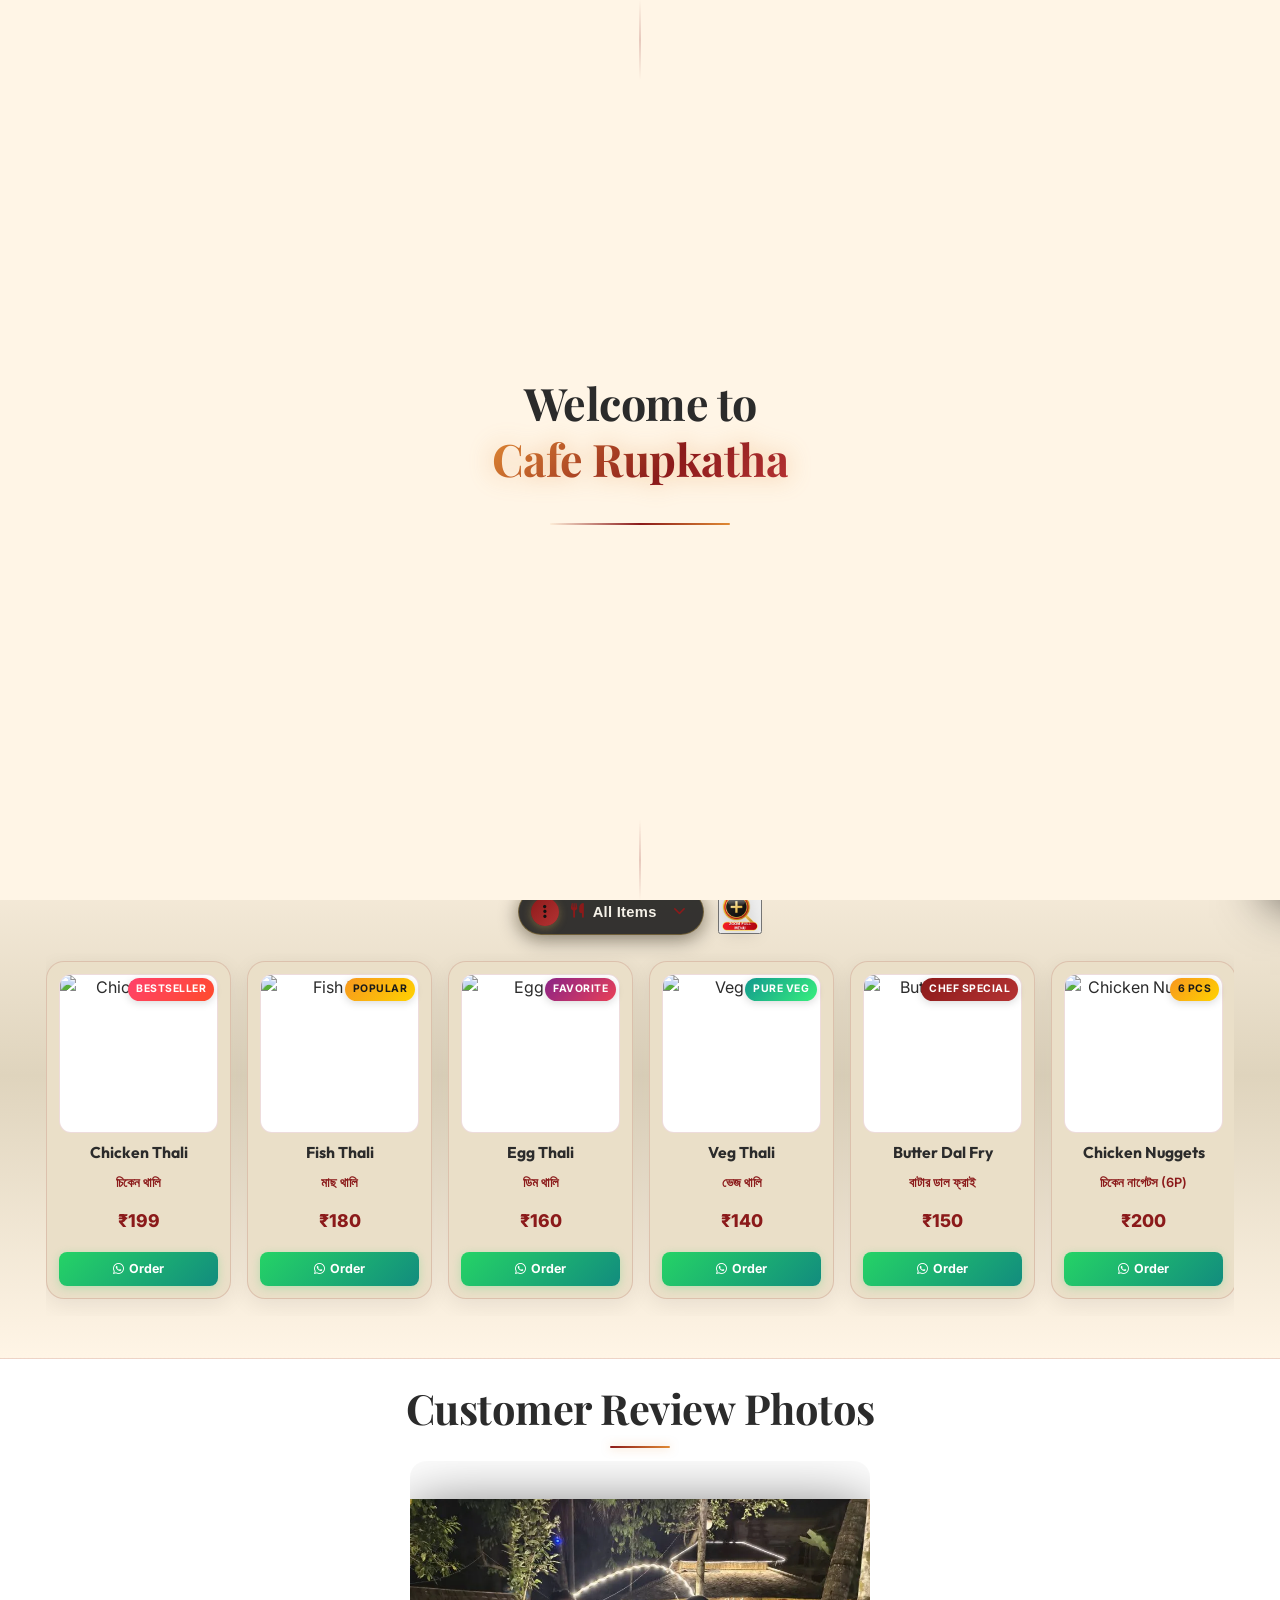
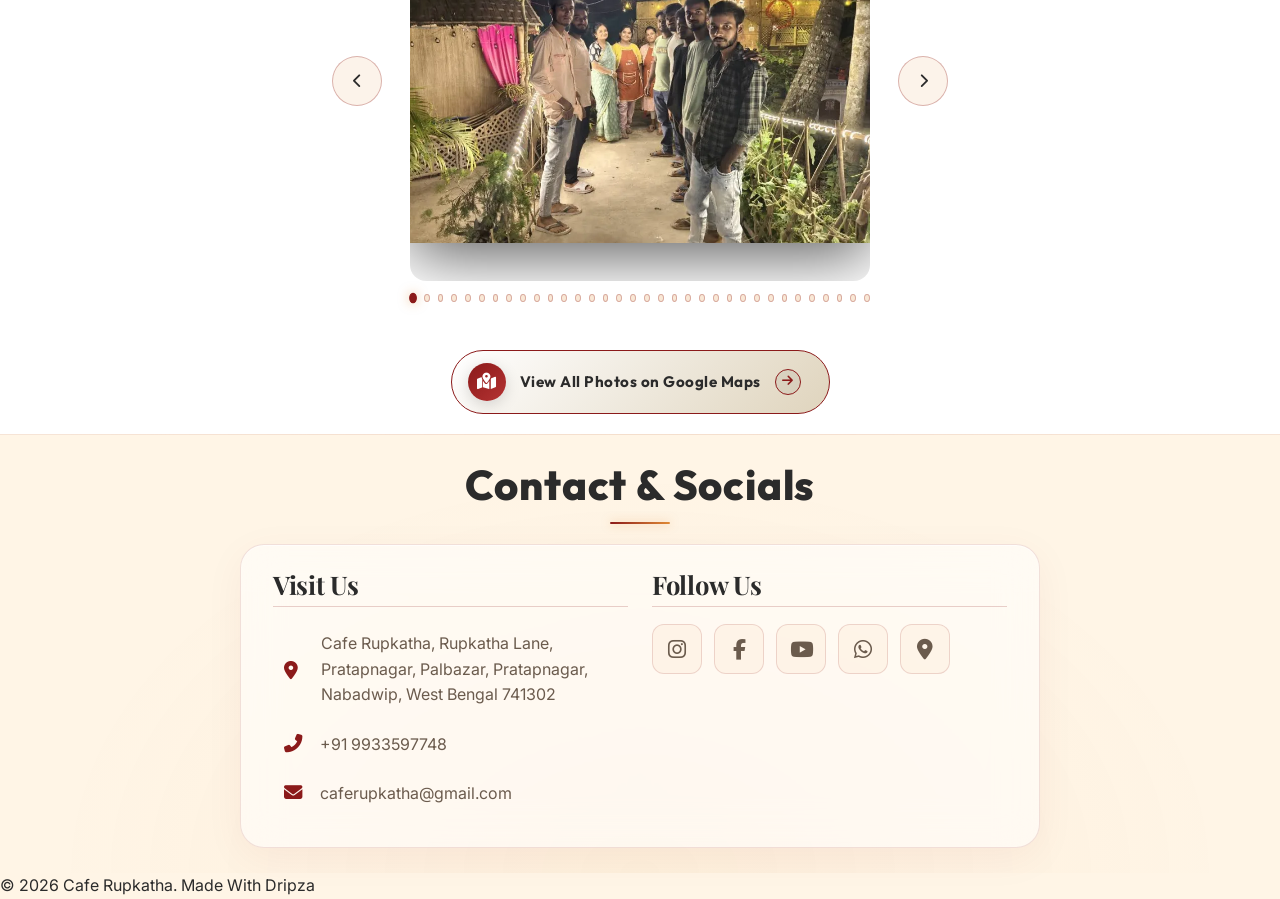
==== commit 4238812f: "perf: smooth scroll - passive listeners, momentum drag, remove backdrop-filter, pause animation on s" ====
--- a/index.html
+++ b/index.html
@@ -1269,6 +1269,6 @@
         </div>
     </div>
 
-    <script src="script.js"></script>
+    <script src="script.js?v=1.4"></script>
 </body>
 </html>
--- a/styles.css
+++ b/styles.css
@@ -2783,8 +2783,6 @@
     font-size: 0.92rem;
     font-weight: 600;
     cursor: pointer;
-    backdrop-filter: blur(12px);
-    -webkit-backdrop-filter: blur(12px);
     box-shadow: 0 4px 20px rgba(0, 0, 0, 0.45), 0 0 15px rgba(201, 162, 75, 0.15);
     transition: all 0.3s cubic-bezier(0.25, 0.8, 0.25, 1);
     user-select: none;
@@ -2906,6 +2904,9 @@
     padding-right: 4px;
     scrollbar-width: thin;
     scrollbar-color: rgba(201, 162, 75, 0.6) rgba(255, 255, 255, 0.05);
+    will-change: scroll-position;
+    transform: translateZ(0);
+    -webkit-transform: translateZ(0);
 }
 
 .menu-filter-dropdown-list::-webkit-scrollbar {
@@ -3065,7 +3066,7 @@
     overflow-x: auto;
     overflow-y: hidden;
     scroll-behavior: smooth;
-    scroll-snap-type: x mandatory;
+    scroll-snap-type: x proximity;
     -webkit-overflow-scrolling: touch;
     padding: 8px 6px 18px;
     width: 100%;
@@ -3106,12 +3107,12 @@
     padding: 12px;
     text-align: center;
     box-shadow: 0 6px 22px rgba(0, 0, 0, 0.07) !important;
-    backdrop-filter: blur(12px);
-    -webkit-backdrop-filter: blur(12px);
     transition: transform 0.35s cubic-bezier(0.2, 0.8, 0.2, 1), border-color 0.35s ease, box-shadow 0.35s ease;
     animation: floatMenuItem 4.5s ease-in-out infinite alternate;
     user-select: none;
     position: relative;
+    will-change: transform;
+    contain: layout style;
 }
 
 .food-menu-card:nth-child(even) { animation-delay: 0.8s; }
@@ -3355,8 +3356,6 @@
     position: absolute;
     inset: 0;
     background: rgba(0, 0, 0, 0.72);
-    backdrop-filter: blur(12px);
-    -webkit-backdrop-filter: blur(12px);
 }
 
 .full-menu-modal-container {
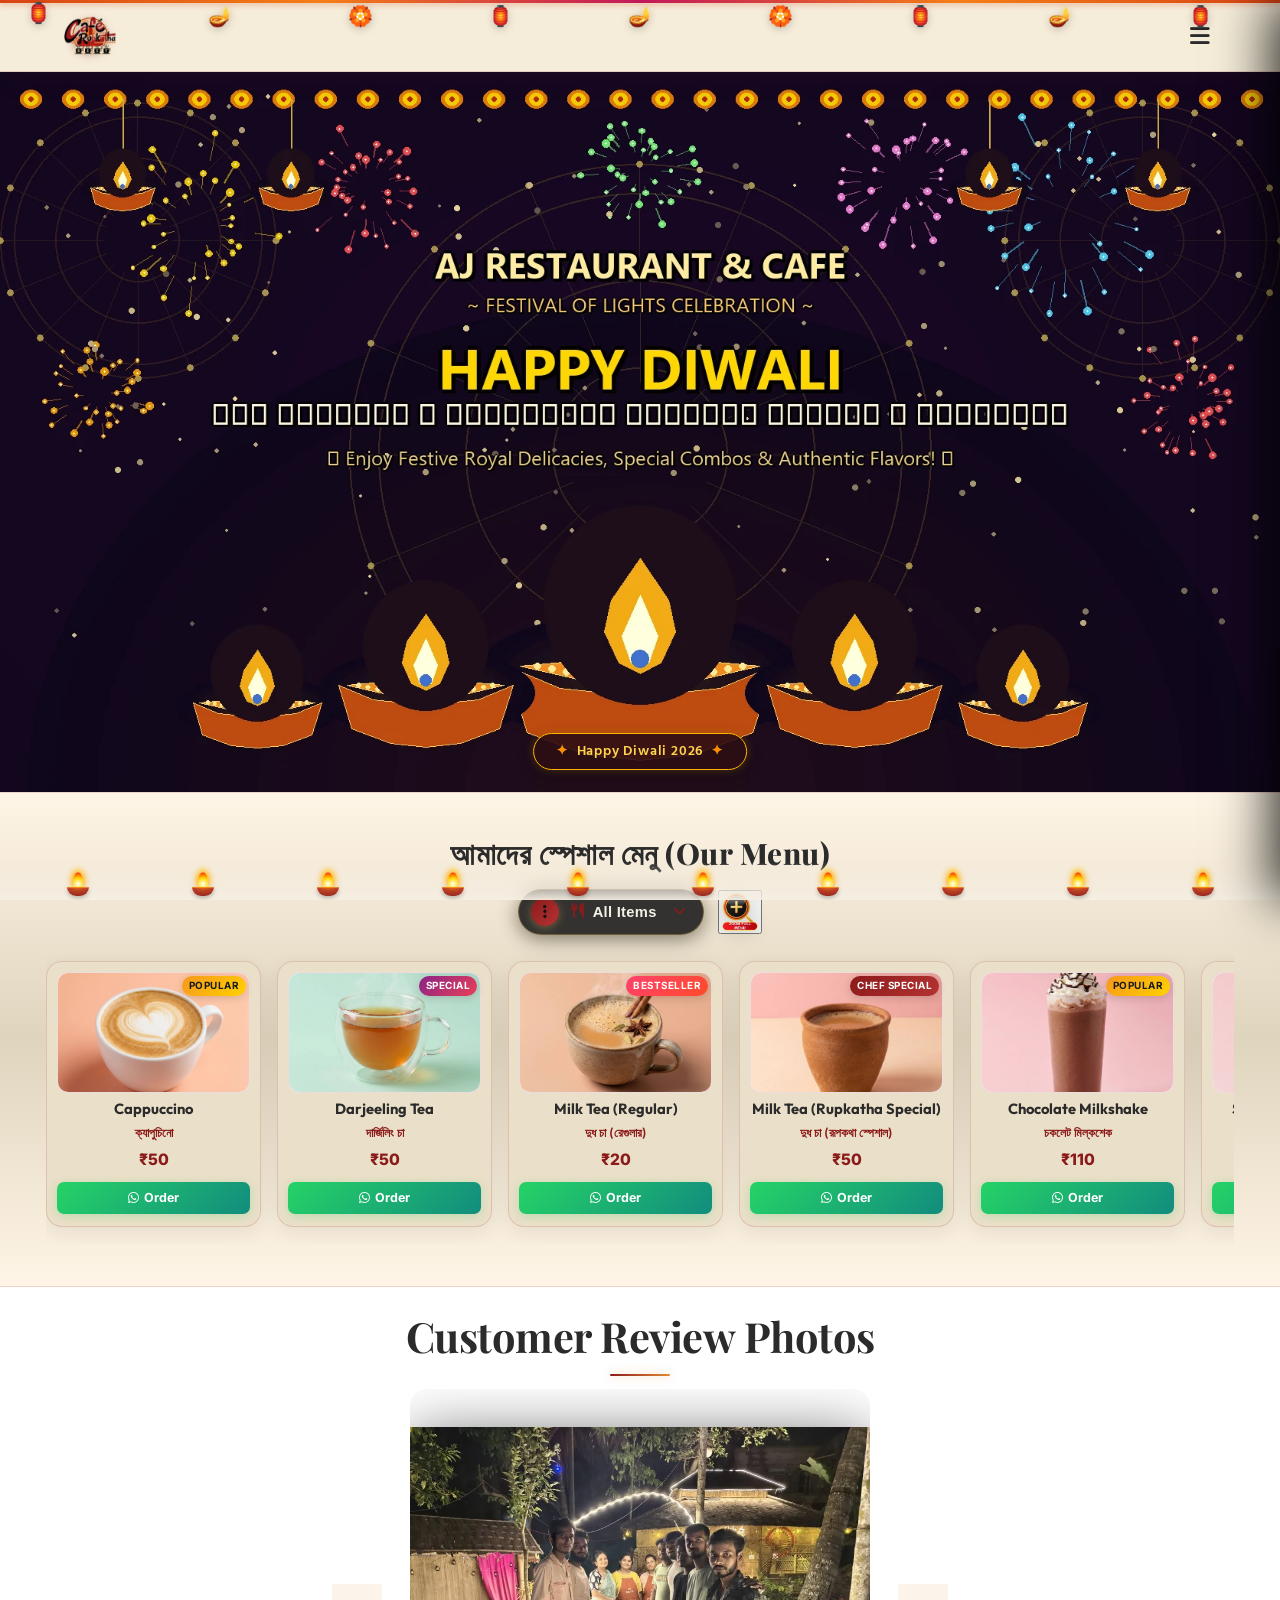
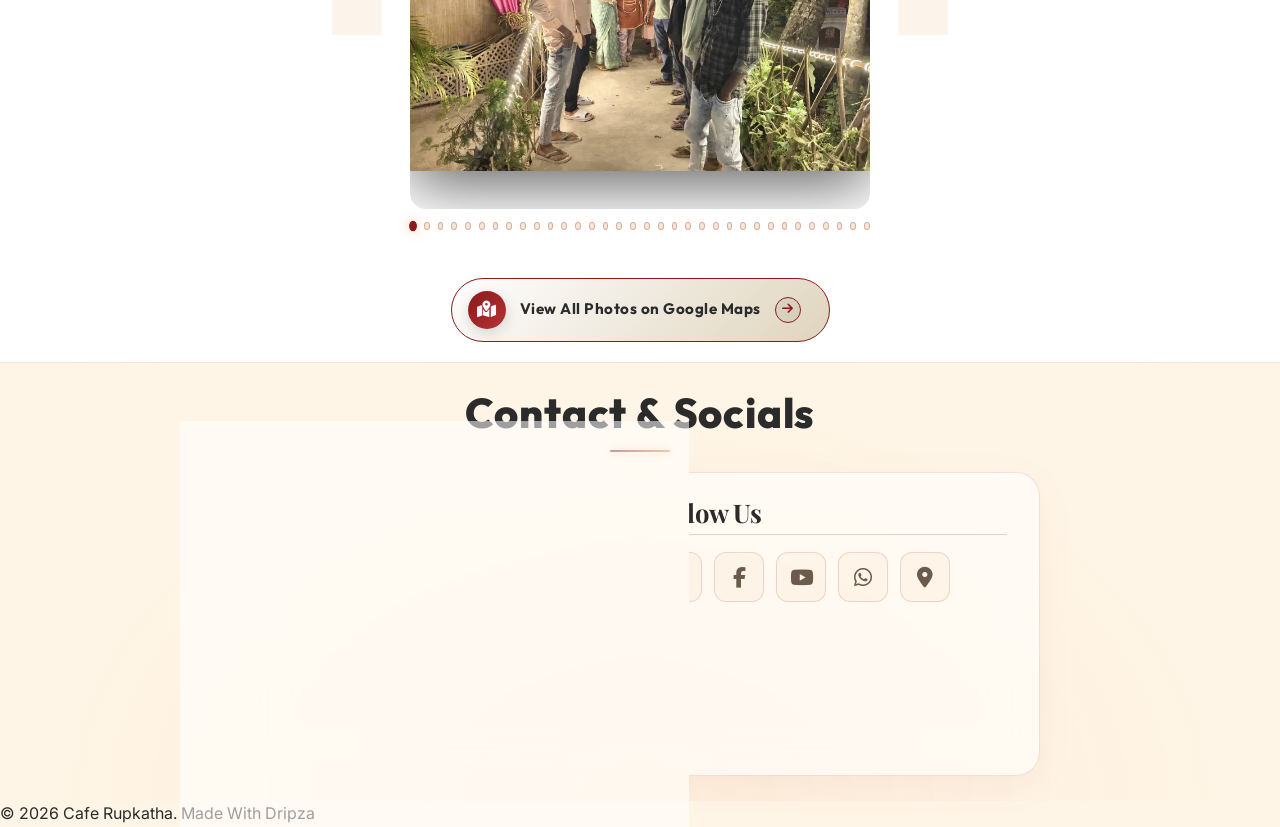
==== commit 53ac3210: "update" ====
--- a/index.html
+++ b/index.html
@@ -1,18 +1,19 @@
-﻿<!DOCTYPE html>
+<!DOCTYPE html>
 <html lang="bn">
 <head>
     <meta charset="UTF-8">
     <meta name="viewport" content="width=device-width, initial-scale=1.0">
     <title>Cafe Rupkatha</title>
     <link rel="icon" type="image/png" href="assets/cafe-rupkatha-logo.webp">
-    <link href="https://fonts.googleapis.com/css2?family=Playfair+Display:wght@400;600;700;800&family=Outfit:wght@300;400;600;800&family=Inter:wght@300;400;500;600&display=swap" rel="stylesheet">
+    <link href="https://fonts.googleapis.com/css2?family=Playfair+Display:wght@400;600;700;800&family=Outfit:wght@300;400;600;800&family=Inter:wght@300;400;500;600&family=Hind+Siliguri:wght@400;600;700&display=swap" rel="stylesheet">
     <link rel="stylesheet" href="https://cdnjs.cloudflare.com/ajax/libs/font-awesome/6.4.0/css/all.min.css">
     <link rel="stylesheet" href="styles.css?v=1.3">
 </head>
-<body class="no-scroll">
+<body class="no-scroll diwali-theme">
     <!-- Preloader Screen -->
     <div id="preloader">
         <div class="preloader-content">
+            <div class="preloader-diya-glow">🪔</div>
             <h1 class="preloader-title">Welcome to <br><span class="highlight">Cafe Rupkatha</span></h1>
             <div class="preloader-loader">
                 <div class="loader-bar"></div>
@@ -20,17 +21,32 @@
         </div>
     </div>
     <!-- Navbar -->
+        <!-- Hanging Decorative Diwali Toran & Lanterns -->
+    <div class="diwali-hanging-toran" aria-hidden="true">
+        <div class="toran-string"></div>
+        <div class="toran-items">
+            <span class="toran-lantern tl1">🏮</span>
+            <span class="toran-diya td1">🪔</span>
+            <span class="toran-flower tf1">🏵️</span>
+            <span class="toran-lantern tl2">🏮</span>
+            <span class="toran-diya td2">🪔</span>
+            <span class="toran-flower tf2">🏵️</span>
+            <span class="toran-lantern tl3">🏮</span>
+            <span class="toran-diya td3">🪔</span>
+            <span class="toran-lantern tl4">🏮</span>
+        </div>
+    </div>
     <nav class="navbar">
         <div class="logo-container">
             <img src="assets/cafe-rupkatha-logo.webp" alt="Cafe Rupkatha Logo" class="logo-brand-img">
             <div class="logo-text-wrapper">
-                <span class="animated-football-header" title="Ganesh Chaturthi Special">
-                    <img src="assets/ganesh_run_icon.webp" alt="Ganesh Run Icon" style="object-fit: contain; filter: drop-shadow(0 0 5px rgba(255, 215, 0, 0.6));">
+                <span class="animated-football-header" title="Diwali Celebration">
+                    <img src="assets/diwali_run_icon.webp" alt="Mahalaya Run Icon" style="object-fit: contain; filter: drop-shadow(0 2px 5px rgba(183, 28, 28, 0.4)) drop-shadow(0 1px 2px rgba(0, 0, 0, 0.25));">
                 </span>
                 <span class="logo-text">Cafe Rupkatha</span>
             </div>
         </div>
-        <span class="rath-yatra-header-text">শুভ বিশ্বকর্মা পূজা!</span>
+        <span class="rath-yatra-header-text diwali-header-text">✨ শুভ দীপাবলি ও কালীপূজা 🪔</span>
         <ul class="nav-links">
             <li><a href="#home">Home</a></li>
             <li><a href="#menu">Menu</a></li>
@@ -38,14 +54,6 @@
             <li><a href="#contact">Contact</a></li>
         </ul>
         <div class="navbar-actions">
-            <!-- Rakhi Purnima Button for Poster -->
-            <button class="fifa-btn" id="open-promo-modal-direct-btn" title="Show Ganesh Chaturthi Special Poster">
-                <div class="fifa-container">
-                    <div class="fifa-magic-ring"></div>
-                    <img src="assets/ganesh_icon.webp" alt="Ganesh Special" class="fifa-svg" style="object-fit: contain;">
-                </div>
-            </button>
-            
             <div class="hamburger">
                 <i class="fas fa-bars"></i>
             </div>
@@ -55,7 +63,7 @@
     <!-- Hero Section -->
     <section id="home" class="hero">
         <div class="hero-bg banner-box">
-            <img src="assets/aj_restaurant_banner_1.webp" alt="AJ Restaurant & Cafe Banner" class="active">
+            <img src="assets/diwali_greeting_banner.webp" alt="Happy Diwali Festival Banner" class="active">
             <img src="assets/banner-1.webp" alt="Cafe Rupkatha Banner 1">
             <img src="assets/banner-2.webp" alt="Cafe Rupkatha Banner 2">
             <img src="assets/banner-3.webp" alt="Cafe Rupkatha Banner 3">
@@ -75,6 +83,11 @@
             <img src="assets/banner-17.webp" alt="Cafe Rupkatha Banner 17">
                                                 <div class="overlay"></div>
         </div>
+        <!-- Interactive Diwali Fireworks Canvas Overlay -->
+        <canvas id="diwali-fireworks-canvas"></canvas>
+        <div class="hero-diwali-badge">
+            <span class="sparkle-star">✦</span> Happy Diwali 2026 <span class="sparkle-star">✦</span>
+        </div>
         <!-- Click/Hover Zones for Banner Control -->
         <div class="hero-nav-zone left-zone" title="Previous Image"></div>
         <div class="hero-nav-zone right-zone" title="Next Image"></div>
@@ -117,31 +130,31 @@
                         </span>
                         <i class="fas fa-check active-indicator-icon"></i>
                     </button>
-                    <button type="button" class="menu-tab-btn" data-category="thali">
+                    <button type="button" class="menu-tab-btn" data-category="beverages">
                         <span class="tab-btn-content">
-                            <i class="fas fa-bowl-rice tab-icon"></i>
-                            <span class="tab-title">Bengali Thali</span>
+                            <i class="fas fa-mug-hot tab-icon"></i>
+                            <span class="tab-title">Beverages</span>
                         </span>
                         <i class="fas fa-check active-indicator-icon"></i>
                     </button>
-                    <button type="button" class="menu-tab-btn" data-category="snacks">
+                    <button type="button" class="menu-tab-btn" data-category="munch-crunch">
                         <span class="tab-btn-content">
-                            <i class="fas fa-burger tab-icon"></i>
-                            <span class="tab-title">Breakfast & Snacks</span>
+                            <i class="fas fa-drumstick-bite tab-icon"></i>
+                            <span class="tab-title">Munch & Crunch</span>
                         </span>
                         <i class="fas fa-check active-indicator-icon"></i>
                     </button>
-                    <button type="button" class="menu-tab-btn" data-category="beverages">
+                    <button type="button" class="menu-tab-btn" data-category="savory">
                         <span class="tab-btn-content">
-                            <i class="fas fa-mug-hot tab-icon"></i>
-                            <span class="tab-title">Tea & Coffee</span>
+                            <i class="fas fa-bowl-rice tab-icon"></i>
+                            <span class="tab-title">Savory Delights</span>
                         </span>
                         <i class="fas fa-check active-indicator-icon"></i>
                     </button>
-                    <button type="button" class="menu-tab-btn" data-category="extras">
+                    <button type="button" class="menu-tab-btn" data-category="desserts">
                         <span class="tab-btn-content">
-                            <i class="fas fa-plate-wheat tab-icon"></i>
-                            <span class="tab-title">Sides & Extras</span>
+                            <i class="fas fa-ice-cream tab-icon"></i>
+                            <span class="tab-title">Sweet Endings</span>
                         </span>
                         <i class="fas fa-check active-indicator-icon"></i>
                     </button>
@@ -159,359 +172,801 @@
         <!-- Menu Cards Horizontal Side-Scroll Wrapper -->
         <div class="main-menu-scroll-wrapper">
             <div class="main-menu-scroll-track" id="main-restaurant-menu-scroll">
-                
-                <!-- 1. Chicken Thali -->
-                <div class="food-menu-card" data-category="thali">
+                <!-- 1. Cappuccino -->
+                <div class="food-menu-card" data-category="beverages">
+                    <div class="food-card-badge popular">Popular</div>
+                    <div class="food-card-img-box">
+                        <img src="assets/menu-items/Cappuccino_in_cup_0a357c87.webp" alt="Cappuccino" loading="lazy">
+                    </div>
+                    <div class="food-card-body">
+                        <h3 class="food-title">Cappuccino</h3>
+                        <span class="bengali-title">ক্যাপুচিনো</span>
+                        <span class="food-price">₹50</span>
+                        <a href="https://wa.me/919933597748?text=Hi%20Cafe%20Rupkatha,%20I%20want%20to%20order%20Cappuccino%20(%E2%82%B950)" target="_blank" class="food-order-btn">
+                            <i class="fab fa-whatsapp"></i> Order
+                        </a>
+                    </div>
+                </div>
+                <!-- 2. Darjeeling Tea -->
+                <div class="food-menu-card" data-category="beverages">
+                    <div class="food-card-badge special">Special</div>
+                    <div class="food-card-img-box">
+                        <img src="assets/menu-items/Darjeeling_tea_in_glass_cup_a0d8ad9e.webp" alt="Darjeeling Tea" loading="lazy">
+                    </div>
+                    <div class="food-card-body">
+                        <h3 class="food-title">Darjeeling Tea</h3>
+                        <span class="bengali-title">দার্জিলিং চা</span>
+                        <span class="food-price">₹50</span>
+                        <a href="https://wa.me/919933597748?text=Hi%20Cafe%20Rupkatha,%20I%20want%20to%20order%20Darjeeling%20Tea%20(%E2%82%B950)" target="_blank" class="food-order-btn">
+                            <i class="fab fa-whatsapp"></i> Order
+                        </a>
+                    </div>
+                </div>
+                <!-- 3. Milk Tea (Regular) -->
+                <div class="food-menu-card" data-category="beverages">
                     <div class="food-card-badge bestseller">Bestseller</div>
                     <div class="food-card-img-box">
-                        <img src="assets/menu_chicken_thali.webp" alt="Chicken Thali" loading="lazy">
-                    </div>
-                    <div class="food-card-body">
-                        <h3 class="food-title">Chicken Thali</h3>
-                        <span class="bengali-title">চিকেন থালি</span>
-                        <span class="food-price">₹199</span>
-                        <a href="https://wa.me/919933597748?text=Hi%20Cafe%20Rupkatha,%20I%20want%20to%20order%20Chicken%20Thali%20(₹199)" target="_blank" class="food-order-btn">
-                            <i class="fab fa-whatsapp"></i> Order
-                        </a>
-                    </div>
-                </div>
-
-                <!-- 2. Fish Thali -->
-                <div class="food-menu-card" data-category="thali">
+                        <img src="assets/menu-items/Milk_tea_in_ceramic_cup_1b1d5733.webp" alt="Milk Tea (Regular)" loading="lazy">
+                    </div>
+                    <div class="food-card-body">
+                        <h3 class="food-title">Milk Tea (Regular)</h3>
+                        <span class="bengali-title">দুধ চা (রেগুলার)</span>
+                        <span class="food-price">₹20</span>
+                        <a href="https://wa.me/919933597748?text=Hi%20Cafe%20Rupkatha,%20I%20want%20to%20order%20Milk%20Tea%20(Regular)%20(%E2%82%B920)" target="_blank" class="food-order-btn">
+                            <i class="fab fa-whatsapp"></i> Order
+                        </a>
+                    </div>
+                </div>
+                <!-- 4. Milk Tea (Rupkatha Special) -->
+                <div class="food-menu-card" data-category="beverages">
+                    <div class="food-card-badge chef">Chef Special</div>
+                    <div class="food-card-img-box">
+                        <img src="assets/menu-items/Milk_tea_in_clay_cup_8aabbe18.webp" alt="Milk Tea (Rupkatha Special)" loading="lazy">
+                    </div>
+                    <div class="food-card-body">
+                        <h3 class="food-title">Milk Tea (Rupkatha Special)</h3>
+                        <span class="bengali-title">দুধ চা (রূপকথা স্পেশাল)</span>
+                        <span class="food-price">₹50</span>
+                        <a href="https://wa.me/919933597748?text=Hi%20Cafe%20Rupkatha,%20I%20want%20to%20order%20Milk%20Tea%20(Rupkatha%20Special)%20(%E2%82%B950)" target="_blank" class="food-order-btn">
+                            <i class="fab fa-whatsapp"></i> Order
+                        </a>
+                    </div>
+                </div>
+                <!-- 5. Chocolate Milkshake -->
+                <div class="food-menu-card" data-category="beverages">
                     <div class="food-card-badge popular">Popular</div>
                     <div class="food-card-img-box">
-                        <img src="assets/menu_fish_thali.webp" alt="Fish Thali" loading="lazy">
-                    </div>
-                    <div class="food-card-body">
-                        <h3 class="food-title">Fish Thali</h3>
-                        <span class="bengali-title">মাছ থালি</span>
+                        <img src="assets/menu-items/Chocolate_milkshake_in_tall_glass_edc09280.webp" alt="Chocolate Milkshake" loading="lazy">
+                    </div>
+                    <div class="food-card-body">
+                        <h3 class="food-title">Chocolate Milkshake</h3>
+                        <span class="bengali-title">চকলেট মিল্কশেক</span>
+                        <span class="food-price">₹110</span>
+                        <a href="https://wa.me/919933597748?text=Hi%20Cafe%20Rupkatha,%20I%20want%20to%20order%20Chocolate%20Milkshake%20(%E2%82%B9110)" target="_blank" class="food-order-btn">
+                            <i class="fab fa-whatsapp"></i> Order
+                        </a>
+                    </div>
+                </div>
+                <!-- 6. Strawberry Milkshake -->
+                <div class="food-menu-card" data-category="beverages">
+                    <div class="food-card-badge special">Favorite</div>
+                    <div class="food-card-img-box">
+                        <img src="assets/menu-items/Strawberry_milkshake_in_glass_5b62a7f7.webp" alt="Strawberry Milkshake" loading="lazy">
+                    </div>
+                    <div class="food-card-body">
+                        <h3 class="food-title">Strawberry Milkshake</h3>
+                        <span class="bengali-title">স্ট্রবেরি মিল্কশেক</span>
+                        <span class="food-price">₹110</span>
+                        <a href="https://wa.me/919933597748?text=Hi%20Cafe%20Rupkatha,%20I%20want%20to%20order%20Strawberry%20Milkshake%20(%E2%82%B9110)" target="_blank" class="food-order-btn">
+                            <i class="fab fa-whatsapp"></i> Order
+                        </a>
+                    </div>
+                </div>
+                <!-- 7. Oreo Milkshake -->
+                <div class="food-menu-card" data-category="beverages">
+                    <div class="food-card-badge bestseller">Bestseller</div>
+                    <div class="food-card-img-box">
+                        <img src="assets/menu-items/Oreo_milkshake_in_tall_glass_703f85c4.webp" alt="Oreo Milkshake" loading="lazy">
+                    </div>
+                    <div class="food-card-body">
+                        <h3 class="food-title">Oreo Milkshake</h3>
+                        <span class="bengali-title">ওরিও মিল্কশেক</span>
+                        <span class="food-price">₹120</span>
+                        <a href="https://wa.me/919933597748?text=Hi%20Cafe%20Rupkatha,%20I%20want%20to%20order%20Oreo%20Milkshake%20(%E2%82%B9120)" target="_blank" class="food-order-btn">
+                            <i class="fab fa-whatsapp"></i> Order
+                        </a>
+                    </div>
+                </div>
+                <!-- 8. Vanilla Cinnamon Iced Latte -->
+                <div class="food-menu-card" data-category="beverages">
+                    <div class="food-card-badge special">Special</div>
+                    <div class="food-card-img-box">
+                        <img src="assets/menu-items/Vanilla_Cinnamon_Iced_Latte_d57c488d.webp" alt="Vanilla Cinnamon Iced Latte" loading="lazy">
+                    </div>
+                    <div class="food-card-body">
+                        <h3 class="food-title">Vanilla Cinnamon Iced Latte</h3>
+                        <span class="bengali-title">ভ্যানিলা সিনামন আইসড ল্যাটে</span>
+                        <span class="food-price">₹110</span>
+                        <a href="https://wa.me/919933597748?text=Hi%20Cafe%20Rupkatha,%20I%20want%20to%20order%20Vanilla%20Cinnamon%20Iced%20Latte%20(%E2%82%B9110)" target="_blank" class="food-order-btn">
+                            <i class="fab fa-whatsapp"></i> Order
+                        </a>
+                    </div>
+                </div>
+                <!-- 9. Coffee Ice-cream Swirl -->
+                <div class="food-menu-card" data-category="beverages">
+                    <div class="food-card-badge bestseller">Bestseller</div>
+                    <div class="food-card-img-box">
+                        <img src="assets/menu-items/Coffee_ice_cream_swirl_drink_4fcdb86b.webp" alt="Coffee Ice-cream Swirl" loading="lazy">
+                    </div>
+                    <div class="food-card-body">
+                        <h3 class="food-title">Coffee Ice-cream Swirl</h3>
+                        <span class="bengali-title">কফি আইসক্রিম স্যুইর্ল</span>
+                        <span class="food-price">₹135</span>
+                        <a href="https://wa.me/919933597748?text=Hi%20Cafe%20Rupkatha,%20I%20want%20to%20order%20Coffee%20Ice-cream%20Swirl%20(%E2%82%B9135)" target="_blank" class="food-order-btn">
+                            <i class="fab fa-whatsapp"></i> Order
+                        </a>
+                    </div>
+                </div>
+                <!-- 10. Caramel Frappuccino -->
+                <div class="food-menu-card" data-category="beverages">
+                    <div class="food-card-badge popular">Popular</div>
+                    <div class="food-card-img-box">
+                        <img src="assets/menu-items/Caramel_Frappuccino_in_tall_glass_09fc158f.webp" alt="Caramel Frappuccino" loading="lazy">
+                    </div>
+                    <div class="food-card-body">
+                        <h3 class="food-title">Caramel Frappuccino</h3>
+                        <span class="bengali-title">ক্যারামেল ফ্র্যাপুচিনো</span>
+                        <span class="food-price">₹140</span>
+                        <a href="https://wa.me/919933597748?text=Hi%20Cafe%20Rupkatha,%20I%20want%20to%20order%20Caramel%20Frappuccino%20(%E2%82%B9140)" target="_blank" class="food-order-btn">
+                            <i class="fab fa-whatsapp"></i> Order
+                        </a>
+                    </div>
+                </div>
+                <!-- 11. Mocha Frappuccino -->
+                <div class="food-menu-card" data-category="beverages">
+                    <div class="food-card-badge special">Favorite</div>
+                    <div class="food-card-img-box">
+                        <img src="assets/menu-items/Caramel_Frappuccino_in_tall_glass_09fc158f.webp" alt="Mocha Frappuccino" loading="lazy">
+                    </div>
+                    <div class="food-card-body">
+                        <h3 class="food-title">Mocha Frappuccino</h3>
+                        <span class="bengali-title">মোকা ফ্র্যাপুচিনো</span>
+                        <span class="food-price">₹140</span>
+                        <a href="https://wa.me/919933597748?text=Hi%20Cafe%20Rupkatha,%20I%20want%20to%20order%20Mocha%20Frappuccino%20(%E2%82%B9140)" target="_blank" class="food-order-btn">
+                            <i class="fab fa-whatsapp"></i> Order
+                        </a>
+                    </div>
+                </div>
+                <!-- 12. Strawberry Fizz -->
+                <div class="food-menu-card" data-category="beverages">
+                    <div class="food-card-badge popular">Popular</div>
+                    <div class="food-card-img-box">
+                        <img src="assets/menu-items/Strawberry_Fizz_mocktail_in_glass_1b72d1f1.webp" alt="Strawberry Fizz" loading="lazy">
+                    </div>
+                    <div class="food-card-body">
+                        <h3 class="food-title">Strawberry Fizz</h3>
+                        <span class="bengali-title">স্ট্রবেরি ফিজ</span>
+                        <span class="food-price">₹95</span>
+                        <a href="https://wa.me/919933597748?text=Hi%20Cafe%20Rupkatha,%20I%20want%20to%20order%20Strawberry%20Fizz%20(%E2%82%B995)" target="_blank" class="food-order-btn">
+                            <i class="fab fa-whatsapp"></i> Order
+                        </a>
+                    </div>
+                </div>
+                <!-- 13. Sparkling Mint -->
+                <div class="food-menu-card" data-category="beverages">
+                    <div class="food-card-badge special">Special</div>
+                    <div class="food-card-img-box">
+                        <img src="assets/menu-items/Mint_mocktail_with_lime_9371ec58.webp" alt="Sparkling Mint" loading="lazy">
+                    </div>
+                    <div class="food-card-body">
+                        <h3 class="food-title">Sparkling Mint</h3>
+                        <span class="bengali-title">স্পার্কলিং মিন্ট</span>
+                        <span class="food-price">₹95</span>
+                        <a href="https://wa.me/919933597748?text=Hi%20Cafe%20Rupkatha,%20I%20want%20to%20order%20Sparkling%20Mint%20(%E2%82%B995)" target="_blank" class="food-order-btn">
+                            <i class="fab fa-whatsapp"></i> Order
+                        </a>
+                    </div>
+                </div>
+                <!-- 14. Ocean Breeze -->
+                <div class="food-menu-card" data-category="beverages">
+                    <div class="food-card-badge bestseller">Bestseller</div>
+                    <div class="food-card-img-box">
+                        <img src="assets/menu-items/Blue_lagoon_mocktail_in_glass_aad6f044.webp" alt="Ocean Breeze" loading="lazy">
+                    </div>
+                    <div class="food-card-body">
+                        <h3 class="food-title">Ocean Breeze</h3>
+                        <span class="bengali-title">ওশান ব্রিজ</span>
+                        <span class="food-price">₹95</span>
+                        <a href="https://wa.me/919933597748?text=Hi%20Cafe%20Rupkatha,%20I%20want%20to%20order%20Ocean%20Breeze%20(%E2%82%B995)" target="_blank" class="food-order-btn">
+                            <i class="fab fa-whatsapp"></i> Order
+                        </a>
+                    </div>
+                </div>
+                <!-- 15. Crimson Kiss -->
+                <div class="food-menu-card" data-category="beverages">
+                    <div class="food-card-badge popular">Popular</div>
+                    <div class="food-card-img-box">
+                        <img src="assets/menu-items/Crimson_Kiss_mocktail_with_garnish_de9bee01.webp" alt="Crimson Kiss" loading="lazy">
+                    </div>
+                    <div class="food-card-body">
+                        <h3 class="food-title">Crimson Kiss</h3>
+                        <span class="bengali-title">ক্রিমসন কিস</span>
+                        <span class="food-price">₹95</span>
+                        <a href="https://wa.me/919933597748?text=Hi%20Cafe%20Rupkatha,%20I%20want%20to%20order%20Crimson%20Kiss%20(%E2%82%B995)" target="_blank" class="food-order-btn">
+                            <i class="fab fa-whatsapp"></i> Order
+                        </a>
+                    </div>
+                </div>
+                <!-- 16. Golden Hour -->
+                <div class="food-menu-card" data-category="beverages">
+                    <div class="food-card-badge chef">Chef Special</div>
+                    <div class="food-card-img-box">
+                        <img src="assets/menu-items/Citrus_mocktail_in_glass_2a840038.webp" alt="Golden Hour" loading="lazy">
+                    </div>
+                    <div class="food-card-body">
+                        <h3 class="food-title">Golden Hour</h3>
+                        <span class="bengali-title">গোল্ডেন আওয়ার</span>
+                        <span class="food-price">₹120</span>
+                        <a href="https://wa.me/919933597748?text=Hi%20Cafe%20Rupkatha,%20I%20want%20to%20order%20Golden%20Hour%20(%E2%82%B9120)" target="_blank" class="food-order-btn">
+                            <i class="fab fa-whatsapp"></i> Order
+                        </a>
+                    </div>
+                </div>
+                <!-- 17. Mermaid's Spell -->
+                <div class="food-menu-card" data-category="beverages">
+                    <div class="food-card-badge special">Special</div>
+                    <div class="food-card-img-box">
+                        <img src="assets/menu-items/Mermaid's_Spell_layered_mocktail_02ffcdb8.webp" alt="Mermaid's Spell" loading="lazy">
+                    </div>
+                    <div class="food-card-body">
+                        <h3 class="food-title">Mermaid's Spell</h3>
+                        <span class="bengali-title">মারমেইডস স্পেল</span>
+                        <span class="food-price">₹120</span>
+                        <a href="https://wa.me/919933597748?text=Hi%20Cafe%20Rupkatha,%20I%20want%20to%20order%20Mermaid's%20Spell%20(%E2%82%B9120)" target="_blank" class="food-order-btn">
+                            <i class="fab fa-whatsapp"></i> Order
+                        </a>
+                    </div>
+                </div>
+                <!-- 18. Masala Cola -->
+                <div class="food-menu-card" data-category="beverages">
+                    <div class="food-card-badge popular">Spicy Twist</div>
+                    <div class="food-card-img-box">
+                        <img src="assets/menu-items/Masala_cola_served_in_glass_47984b4f.webp" alt="Masala Cola" loading="lazy">
+                    </div>
+                    <div class="food-card-body">
+                        <h3 class="food-title">Masala Cola</h3>
+                        <span class="bengali-title">মশলা কোলা</span>
+                        <span class="food-price">₹75</span>
+                        <a href="https://wa.me/919933597748?text=Hi%20Cafe%20Rupkatha,%20I%20want%20to%20order%20Masala%20Cola%20(%E2%82%B975)" target="_blank" class="food-order-btn">
+                            <i class="fab fa-whatsapp"></i> Order
+                        </a>
+                    </div>
+                </div>
+                <!-- 19. Fish Balls {8 pcs} -->
+                <div class="food-menu-card" data-category="munch-crunch">
+                    <div class="food-card-badge popular">8 Pcs</div>
+                    <div class="food-card-img-box">
+                        <img src="assets/menu-items/Fish_balls_on_white_plate_61e01762.webp" alt="Fish Balls {8 pcs}" loading="lazy">
+                    </div>
+                    <div class="food-card-body">
+                        <h3 class="food-title">Fish Balls {8 pcs}</h3>
+                        <span class="bengali-title">ফিশ বল (৮ পিস)</span>
+                        <span class="food-price">₹70</span>
+                        <a href="https://wa.me/919933597748?text=Hi%20Cafe%20Rupkatha,%20I%20want%20to%20order%20Fish%20Balls%20%7B8%20pcs%7D%20(%E2%82%B970)" target="_blank" class="food-order-btn">
+                            <i class="fab fa-whatsapp"></i> Order
+                        </a>
+                    </div>
+                </div>
+                <!-- 20. Fish Fry (Pure Vetki) -->
+                <div class="food-menu-card" data-category="munch-crunch">
+                    <div class="food-card-badge bestseller">Bestseller</div>
+                    <div class="food-card-img-box">
+                        <img src="assets/menu-items/Kolkata_style_fish_fry_on_f7b90206.webp" alt="Fish Fry (Pure Vetki)" loading="lazy">
+                    </div>
+                    <div class="food-card-body">
+                        <h3 class="food-title">Fish Fry (Pure Vetki)</h3>
+                        <span class="bengali-title">ফিশ ফ্রাই (পিওর ভেটকি)</span>
+                        <span class="food-price">₹110</span>
+                        <a href="https://wa.me/919933597748?text=Hi%20Cafe%20Rupkatha,%20I%20want%20to%20order%20Fish%20Fry%20(Pure%20Vetki)%20(%E2%82%B9110)" target="_blank" class="food-order-btn">
+                            <i class="fab fa-whatsapp"></i> Order
+                        </a>
+                    </div>
+                </div>
+                <!-- 21. Fish Finger (Pure Vetki) {6 pcs} -->
+                <div class="food-menu-card" data-category="munch-crunch">
+                    <div class="food-card-badge chef">6 Pcs</div>
+                    <div class="food-card-img-box">
+                        <img src="assets/menu-items/Fish_fingers_on_white_plate_90c16e3e.webp" alt="Fish Finger (Pure Vetki) {6 pcs}" loading="lazy">
+                    </div>
+                    <div class="food-card-body">
+                        <h3 class="food-title">Fish Finger (Pure Vetki) {6 pcs}</h3>
+                        <span class="bengali-title">ফিশ ফিঙ্গার (৬ পিস)</span>
+                        <span class="food-price">₹220</span>
+                        <a href="https://wa.me/919933597748?text=Hi%20Cafe%20Rupkatha,%20I%20want%20to%20order%20Fish%20Finger%20(Pure%20Vetki)%20%7B6%20pcs%7D%20(%E2%82%B9220)" target="_blank" class="food-order-btn">
+                            <i class="fab fa-whatsapp"></i> Order
+                        </a>
+                    </div>
+                </div>
+                <!-- 22. Fish Kabiraji (Pure Bhetki) -->
+                <div class="food-menu-card" data-category="munch-crunch">
+                    <div class="food-card-badge special">Special</div>
+                    <div class="food-card-img-box">
+                        <img src="assets/menu-items/Fish_kabiraji_on_white_plate_c357a73f.webp" alt="Fish Kabiraji (Pure Bhetki)" loading="lazy">
+                    </div>
+                    <div class="food-card-body">
+                        <h3 class="food-title">Fish Kabiraji (Pure Bhetki)</h3>
+                        <span class="bengali-title">ফিশ কবিরাজি (পিওর ভেটকি)</span>
+                        <span class="food-price">₹150</span>
+                        <a href="https://wa.me/919933597748?text=Hi%20Cafe%20Rupkatha,%20I%20want%20to%20order%20Fish%20Kabiraji%20(Pure%20Bhetki)%20(%E2%82%B9150)" target="_blank" class="food-order-btn">
+                            <i class="fab fa-whatsapp"></i> Order
+                        </a>
+                    </div>
+                </div>
+                <!-- 23. Prawn Tempura -->
+                <div class="food-menu-card" data-category="munch-crunch">
+                    <div class="food-card-badge popular">Crispy</div>
+                    <div class="food-card-img-box">
+                        <img src="assets/menu-items/Crispy_prawn_tempura_served_6a05a320.webp" alt="Prawn Tempura" loading="lazy">
+                    </div>
+                    <div class="food-card-body">
+                        <h3 class="food-title">Prawn Tempura</h3>
+                        <span class="bengali-title">প্রন তেমপুরা</span>
+                        <span class="food-price">₹125</span>
+                        <a href="https://wa.me/919933597748?text=Hi%20Cafe%20Rupkatha,%20I%20want%20to%20order%20Prawn%20Tempura%20(%E2%82%B9125)" target="_blank" class="food-order-btn">
+                            <i class="fab fa-whatsapp"></i> Order
+                        </a>
+                    </div>
+                </div>
+                <!-- 24. Chilli Fish (Pure Vetki) -->
+                <div class="food-menu-card" data-category="munch-crunch">
+                    <div class="food-card-badge special">Pure Bhetki</div>
+                    <div class="food-card-img-box">
+                        <img src="assets/menu-items/Chilli_fish_in_gravy_09e47b67.webp" alt="Chilli Fish (Pure Vetki)" loading="lazy">
+                    </div>
+                    <div class="food-card-body">
+                        <h3 class="food-title">Chilli Fish (Pure Vetki)</h3>
+                        <span class="bengali-title">চিলি ফিশ (পিওর ভেটকি)</span>
+                        <span class="food-price">₹220</span>
+                        <a href="https://wa.me/919933597748?text=Hi%20Cafe%20Rupkatha,%20I%20want%20to%20order%20Chilli%20Fish%20(Pure%20Vetki)%20(%E2%82%B9220)" target="_blank" class="food-order-btn">
+                            <i class="fab fa-whatsapp"></i> Order
+                        </a>
+                    </div>
+                </div>
+                <!-- 25. Chicken Cutlet -->
+                <div class="food-menu-card" data-category="munch-crunch">
+                    <div class="food-card-badge bestseller">Bestseller</div>
+                    <div class="food-card-img-box">
+                        <img src="assets/menu-items/Crispy_chicken_cutlet_on_plate_a7cfdc94.webp" alt="Chicken Cutlet" loading="lazy">
+                    </div>
+                    <div class="food-card-body">
+                        <h3 class="food-title">Chicken Cutlet</h3>
+                        <span class="bengali-title">চিকেন কাটলেট</span>
+                        <span class="food-price">₹70</span>
+                        <a href="https://wa.me/919933597748?text=Hi%20Cafe%20Rupkatha,%20I%20want%20to%20order%20Chicken%20Cutlet%20(%E2%82%B970)" target="_blank" class="food-order-btn">
+                            <i class="fab fa-whatsapp"></i> Order
+                        </a>
+                    </div>
+                </div>
+                <!-- 26. Chicken Popcorn -->
+                <div class="food-menu-card" data-category="munch-crunch">
+                    <div class="food-card-badge popular">Popular</div>
+                    <div class="food-card-img-box">
+                        <img src="assets/menu-items/Chicken_popcorn_in_bowl_65a2c527.webp" alt="Chicken Popcorn" loading="lazy">
+                    </div>
+                    <div class="food-card-body">
+                        <h3 class="food-title">Chicken Popcorn</h3>
+                        <span class="bengali-title">চিকেন পপকর্ন</span>
+                        <span class="food-price">₹99</span>
+                        <a href="https://wa.me/919933597748?text=Hi%20Cafe%20Rupkatha,%20I%20want%20to%20order%20Chicken%20Popcorn%20(%E2%82%B999)" target="_blank" class="food-order-btn">
+                            <i class="fab fa-whatsapp"></i> Order
+                        </a>
+                    </div>
+                </div>
+                <!-- 27. Crispy Chicken -->
+                <div class="food-menu-card" data-category="munch-crunch">
+                    <div class="food-card-badge special">Special</div>
+                    <div class="food-card-img-box">
+                        <img src="assets/menu-items/Fried_chicken_pieces_on_plate_75082ba6.webp" alt="Crispy Chicken" loading="lazy">
+                    </div>
+                    <div class="food-card-body">
+                        <h3 class="food-title">Crispy Chicken</h3>
+                        <span class="bengali-title">ক্রিস্পি চিকেন</span>
+                        <span class="food-price">₹150</span>
+                        <a href="https://wa.me/919933597748?text=Hi%20Cafe%20Rupkatha,%20I%20want%20to%20order%20Crispy%20Chicken%20(%E2%82%B9150)" target="_blank" class="food-order-btn">
+                            <i class="fab fa-whatsapp"></i> Order
+                        </a>
+                    </div>
+                </div>
+                <!-- 28. Honey Garlic Wings {6 pcs} -->
+                <div class="food-menu-card" data-category="munch-crunch">
+                    <div class="food-card-badge chef">Chef Special</div>
+                    <div class="food-card-img-box">
+                        <img src="assets/menu-items/Honey_garlic_chicken_wings_plated_d69f92d8.webp" alt="Honey Garlic Wings {6 pcs}" loading="lazy">
+                    </div>
+                    <div class="food-card-body">
+                        <h3 class="food-title">Honey Garlic Wings {6 pcs}</h3>
+                        <span class="bengali-title">হানি গার্লিক উইংস (৬ পিস)</span>
+                        <span class="food-price">₹160</span>
+                        <a href="https://wa.me/919933597748?text=Hi%20Cafe%20Rupkatha,%20I%20want%20to%20order%20Honey%20Garlic%20Wings%20%7B6%20pcs%7D%20(%E2%82%B9160)" target="_blank" class="food-order-btn">
+                            <i class="fab fa-whatsapp"></i> Order
+                        </a>
+                    </div>
+                </div>
+                <!-- 29. Drums of heaven {6 pcs} -->
+                <div class="food-menu-card" data-category="munch-crunch">
+                    <div class="food-card-badge bestseller">Bestseller</div>
+                    <div class="food-card-img-box">
+                        <img src="assets/menu-items/Chicken_lollipops_on_white_plate_c8c097b5.webp" alt="Drums of heaven {6 pcs}" loading="lazy">
+                    </div>
+                    <div class="food-card-body">
+                        <h3 class="food-title">Drums of heaven {6 pcs}</h3>
+                        <span class="bengali-title">ড্রামস অফ হেভেন (৬ পিস)</span>
+                        <span class="food-price">₹200</span>
+                        <a href="https://wa.me/919933597748?text=Hi%20Cafe%20Rupkatha,%20I%20want%20to%20order%20Drums%20of%20heaven%20%7B6%20pcs%7D%20(%E2%82%B9200)" target="_blank" class="food-order-btn">
+                            <i class="fab fa-whatsapp"></i> Order
+                        </a>
+                    </div>
+                </div>
+                <!-- 30. Chicken Momo - Hot Garlic Sauce {6 pcs} -->
+                <div class="food-menu-card" data-category="munch-crunch">
+                    <div class="food-card-badge popular">Popular</div>
+                    <div class="food-card-img-box">
+                        <img src="assets/menu-items/Chicken_momo_in_garlic_sauce_688fadfe.webp" alt="Chicken Momo - Hot Garlic Sauce {6 pcs}" loading="lazy">
+                    </div>
+                    <div class="food-card-body">
+                        <h3 class="food-title">Chicken Momo - Hot Garlic Sauce {6 pcs}</h3>
+                        <span class="bengali-title">চিকেন মোমো (হট গার্লিক)</span>
+                        <span class="food-price">₹85</span>
+                        <a href="https://wa.me/919933597748?text=Hi%20Cafe%20Rupkatha,%20I%20want%20to%20order%20Chicken%20Momo%20-%20Hot%20Garlic%20Sauce%20%7B6%20pcs%7D%20(%E2%82%B985)" target="_blank" class="food-order-btn">
+                            <i class="fab fa-whatsapp"></i> Order
+                        </a>
+                    </div>
+                </div>
+                <!-- 31. Chicken Momo - Saucy Pan Fried {6 pcs} -->
+                <div class="food-menu-card" data-category="munch-crunch">
+                    <div class="food-card-badge chef">Chef Special</div>
+                    <div class="food-card-img-box">
+                        <img src="assets/menu-items/Saucy_pan_fried_chicken_momo_b2b1630b.webp" alt="Chicken Momo - Saucy Pan Fried {6 pcs}" loading="lazy">
+                    </div>
+                    <div class="food-card-body">
+                        <h3 class="food-title">Chicken Momo - Saucy Pan Fried {6 pcs}</h3>
+                        <span class="bengali-title">চিকেন মোমো (প্যান ফ্রায়েড)</span>
+                        <span class="food-price">₹95</span>
+                        <a href="https://wa.me/919933597748?text=Hi%20Cafe%20Rupkatha,%20I%20want%20to%20order%20Chicken%20Momo%20-%20Saucy%20Pan%20Fried%20%7B6%20pcs%7D%20(%E2%82%B995)" target="_blank" class="food-order-btn">
+                            <i class="fab fa-whatsapp"></i> Order
+                        </a>
+                    </div>
+                </div>
+                <!-- 32. Chicken Momo - Spicy Schezwan {6 pcs} -->
+                <div class="food-menu-card" data-category="munch-crunch">
+                    <div class="food-card-badge special">Spicy</div>
+                    <div class="food-card-img-box">
+                        <img src="assets/menu-items/Chicken_momo_in_Schezwan_sauce_ee1f850b.webp" alt="Chicken Momo - Spicy Schezwan {6 pcs}" loading="lazy">
+                    </div>
+                    <div class="food-card-body">
+                        <h3 class="food-title">Chicken Momo - Spicy Schezwan {6 pcs}</h3>
+                        <span class="bengali-title">চিকেন মোমো (স্পাইসি সেজোয়ান)</span>
+                        <span class="food-price">₹95</span>
+                        <a href="https://wa.me/919933597748?text=Hi%20Cafe%20Rupkatha,%20I%20want%20to%20order%20Chicken%20Momo%20-%20Spicy%20Schezwan%20%7B6%20pcs%7D%20(%E2%82%B995)" target="_blank" class="food-order-btn">
+                            <i class="fab fa-whatsapp"></i> Order
+                        </a>
+                    </div>
+                </div>
+                <!-- 33. French Fry -->
+                <div class="food-menu-card" data-category="munch-crunch">
+                    <div class="food-card-badge pure-veg">Pure Veg</div>
+                    <div class="food-card-img-box">
+                        <img src="assets/menu-items/French_fries_in_ceramic_bowl_a1eb7bdc.webp" alt="French Fry" loading="lazy">
+                    </div>
+                    <div class="food-card-body">
+                        <h3 class="food-title">French Fry</h3>
+                        <span class="bengali-title">ফ্রেঞ্চ ফ্রাই</span>
+                        <span class="food-price">₹50</span>
+                        <a href="https://wa.me/919933597748?text=Hi%20Cafe%20Rupkatha,%20I%20want%20to%20order%20French%20Fry%20(%E2%82%B950)" target="_blank" class="food-order-btn">
+                            <i class="fab fa-whatsapp"></i> Order
+                        </a>
+                    </div>
+                </div>
+                <!-- 34. Paneer Pasinda -->
+                <div class="food-menu-card" data-category="munch-crunch">
+                    <div class="food-card-badge pure-veg">Pure Veg</div>
+                    <div class="food-card-img-box">
+                        <img src="assets/menu-items/Paneer_Pasinda_on_white_plate_6d84a5d8.webp" alt="Paneer Pasinda" loading="lazy">
+                    </div>
+                    <div class="food-card-body">
+                        <h3 class="food-title">Paneer Pasinda</h3>
+                        <span class="bengali-title">পনির পসিন্দা</span>
+                        <span class="food-price">₹70</span>
+                        <a href="https://wa.me/919933597748?text=Hi%20Cafe%20Rupkatha,%20I%20want%20to%20order%20Paneer%20Pasinda%20(%E2%82%B970)" target="_blank" class="food-order-btn">
+                            <i class="fab fa-whatsapp"></i> Order
+                        </a>
+                    </div>
+                </div>
+                <!-- 35. Sweetcorn Egg Harmony Soup -->
+                <div class="food-menu-card" data-category="munch-crunch">
+                    <div class="food-card-badge chef">Comforting</div>
+                    <div class="food-card-img-box">
+                        <img src="assets/menu-items/Sweetcorn_egg_soup_in_bowl_17f55a3a.webp" alt="Sweetcorn Egg Harmony Soup" loading="lazy">
+                    </div>
+                    <div class="food-card-body">
+                        <h3 class="food-title">Sweetcorn Egg Harmony Soup</h3>
+                        <span class="bengali-title">সুইটকর্ন এগ স্যুপ</span>
+                        <span class="food-price">Veg ₹89 / Chicken ₹110</span>
+                        <a href="https://wa.me/919933597748?text=Hi%20Cafe%20Rupkatha,%20I%20want%20to%20order%20Sweetcorn%20Egg%20Harmony%20Soup%20(Veg%20%E2%82%B989%20%2F%20Chicken%20%E2%82%B9110)" target="_blank" class="food-order-btn">
+                            <i class="fab fa-whatsapp"></i> Order
+                        </a>
+                    </div>
+                </div>
+                <!-- 36. Sizzling Manchow Soup -->
+                <div class="food-menu-card" data-category="munch-crunch">
+                    <div class="food-card-badge popular">Hot & Spicy</div>
+                    <div class="food-card-img-box">
+                        <img src="assets/menu-items/Mushroom_soup_in_bowl_1ca89d07.webp" alt="Sizzling Manchow Soup" loading="lazy">
+                    </div>
+                    <div class="food-card-body">
+                        <h3 class="food-title">Sizzling Manchow Soup</h3>
+                        <span class="bengali-title">সিজলিং মাঞ্চাও স্যুপ</span>
+                        <span class="food-price">Veg ₹89 / Chicken ₹110</span>
+                        <a href="https://wa.me/919933597748?text=Hi%20Cafe%20Rupkatha,%20I%20want%20to%20order%20Sizzling%20Manchow%20Soup%20(Veg%20%E2%82%B989%20%2F%20Chicken%20%E2%82%B9110)" target="_blank" class="food-order-btn">
+                            <i class="fab fa-whatsapp"></i> Order
+                        </a>
+                    </div>
+                </div>
+                <!-- 37. Coriander Lemon Delight Soup -->
+                <div class="food-menu-card" data-category="munch-crunch">
+                    <div class="food-card-badge special">Special</div>
+                    <div class="food-card-img-box">
+                        <img src="assets/menu-items/Coriander_Lemon_Delight_clear_soup_ba0b1bef.webp" alt="Coriander Lemon Delight Soup" loading="lazy">
+                    </div>
+                    <div class="food-card-body">
+                        <h3 class="food-title">Coriander Lemon Delight Soup</h3>
+                        <span class="bengali-title">কোরিয়েন্ডার লেমন স্যুপ</span>
+                        <span class="food-price">Veg ₹89 / Chicken ₹110</span>
+                        <a href="https://wa.me/919933597748?text=Hi%20Cafe%20Rupkatha,%20I%20want%20to%20order%20Coriander%20Lemon%20Delight%20Soup%20(Veg%20%E2%82%B989%20%2F%20Chicken%20%E2%82%B9110)" target="_blank" class="food-order-btn">
+                            <i class="fab fa-whatsapp"></i> Order
+                        </a>
+                    </div>
+                </div>
+                <!-- 38. Chicken Cheese Sandwich -->
+                <div class="food-menu-card" data-category="savory">
+                    <div class="food-card-badge bestseller">Bestseller</div>
+                    <div class="food-card-img-box">
+                        <img src="assets/menu-items/Chicken_cheese_sandwich_on_plate_a5382a87.webp" alt="Chicken Cheese Sandwich" loading="lazy">
+                    </div>
+                    <div class="food-card-body">
+                        <h3 class="food-title">Chicken Cheese Sandwich</h3>
+                        <span class="bengali-title">চিকেন চিজ স্যান্ডউইচ</span>
+                        <span class="food-price">₹75</span>
+                        <a href="https://wa.me/919933597748?text=Hi%20Cafe%20Rupkatha,%20I%20want%20to%20order%20Chicken%20Cheese%20Sandwich%20(%E2%82%B975)" target="_blank" class="food-order-btn">
+                            <i class="fab fa-whatsapp"></i> Order
+                        </a>
+                    </div>
+                </div>
+                <!-- 39. Cheesy Chicken Burger -->
+                <div class="food-menu-card" data-category="savory">
+                    <div class="food-card-badge popular">Popular</div>
+                    <div class="food-card-img-box">
+                        <img src="assets/menu-items/Cheesy_chicken_burger_isolated_ddb9bd3f.webp" alt="Cheesy Chicken Burger" loading="lazy">
+                    </div>
+                    <div class="food-card-body">
+                        <h3 class="food-title">Cheesy Chicken Burger</h3>
+                        <span class="bengali-title">চিজি চিকেন বার্গার</span>
+                        <span class="food-price">₹99</span>
+                        <a href="https://wa.me/919933597748?text=Hi%20Cafe%20Rupkatha,%20I%20want%20to%20order%20Cheesy%20Chicken%20Burger%20(%E2%82%B999)" target="_blank" class="food-order-btn">
+                            <i class="fab fa-whatsapp"></i> Order
+                        </a>
+                    </div>
+                </div>
+                <!-- 40. Veg Fried Rice -->
+                <div class="food-menu-card" data-category="savory">
+                    <div class="food-card-badge pure-veg">Pure Veg</div>
+                    <div class="food-card-img-box">
+                        <img src="assets/menu-items/Veg_Fried_Rice_in_bowl_a7c2492e.webp" alt="Veg Fried Rice" loading="lazy">
+                    </div>
+                    <div class="food-card-body">
+                        <h3 class="food-title">Veg Fried Rice</h3>
+                        <span class="bengali-title">ভেজ ফ্রায়েড রাইস</span>
+                        <span class="food-price">₹130</span>
+                        <a href="https://wa.me/919933597748?text=Hi%20Cafe%20Rupkatha,%20I%20want%20to%20order%20Veg%20Fried%20Rice%20(%E2%82%B9130)" target="_blank" class="food-order-btn">
+                            <i class="fab fa-whatsapp"></i> Order
+                        </a>
+                    </div>
+                </div>
+                <!-- 41. Veg Hakka Noodles -->
+                <div class="food-menu-card" data-category="savory">
+                    <div class="food-card-badge pure-veg">Pure Veg</div>
+                    <div class="food-card-img-box">
+                        <img src="assets/menu-items/Veg_Hakka_Noodles_in_bowl_120bc13c.webp" alt="Veg Hakka Noodles" loading="lazy">
+                    </div>
+                    <div class="food-card-body">
+                        <h3 class="food-title">Veg Hakka Noodles</h3>
+                        <span class="bengali-title">ভেজ হাক্কা নুডলস</span>
+                        <span class="food-price">₹80</span>
+                        <a href="https://wa.me/919933597748?text=Hi%20Cafe%20Rupkatha,%20I%20want%20to%20order%20Veg%20Hakka%20Noodles%20(%E2%82%B980)" target="_blank" class="food-order-btn">
+                            <i class="fab fa-whatsapp"></i> Order
+                        </a>
+                    </div>
+                </div>
+                <!-- 42. Mixed Fried Rice (Mutton keema) -->
+                <div class="food-menu-card" data-category="savory">
+                    <div class="food-card-badge chef">Chef Special</div>
+                    <div class="food-card-img-box">
+                        <img src="assets/menu-items/Fried_rice_with_mutton_keema_84369c83.webp" alt="Mixed Fried Rice (Mutton keema)" loading="lazy">
+                    </div>
+                    <div class="food-card-body">
+                        <h3 class="food-title">Mixed Fried Rice (Mutton keema)</h3>
+                        <span class="bengali-title">মিক্সড ফ্রায়েড রাইস (মাটন কিমা)</span>
+                        <span class="food-price">₹250</span>
+                        <a href="https://wa.me/919933597748?text=Hi%20Cafe%20Rupkatha,%20I%20want%20to%20order%20Mixed%20Fried%20Rice%20(Mutton%20keema)%20(%E2%82%B9250)" target="_blank" class="food-order-btn">
+                            <i class="fab fa-whatsapp"></i> Order
+                        </a>
+                    </div>
+                </div>
+                <!-- 43. Hakka Noodles -->
+                <div class="food-menu-card" data-category="savory">
+                    <div class="food-card-badge bestseller">Bestseller</div>
+                    <div class="food-card-img-box">
+                        <img src="assets/menu-items/Mixed_Hakka_Noodles_in_bowl_45ab8fcc.webp" alt="Hakka Noodles" loading="lazy">
+                    </div>
+                    <div class="food-card-body">
+                        <h3 class="food-title">Hakka Noodles</h3>
+                        <span class="bengali-title">হাক্কা নুডলস (ডিম / চিকেন / মিক্সড)</span>
+                        <span class="food-price">Egg ₹110 | Chicken ₹140 | Mixed ₹170</span>
+                        <a href="https://wa.me/919933597748?text=Hi%20Cafe%20Rupkatha,%20I%20want%20to%20order%20Hakka%20Noodles%20(Egg%20%E2%82%B9110%20%2F%20Chicken%20%E2%82%B9140%20%2F%20Mixed%20%E2%82%B9170)" target="_blank" class="food-order-btn">
+                            <i class="fab fa-whatsapp"></i> Order
+                        </a>
+                    </div>
+                </div>
+                <!-- 44. Lo Mein Noodles -->
+                <div class="food-menu-card" data-category="savory">
+                    <div class="food-card-badge popular">Popular</div>
+                    <div class="food-card-img-box">
+                        <img src="assets/menu-items/Lo_mein_noodles_in_bowl_1cb073c4.webp" alt="Lo Mein Noodles" loading="lazy">
+                    </div>
+                    <div class="food-card-body">
+                        <h3 class="food-title">Lo Mein Noodles</h3>
+                        <span class="bengali-title">লো মেন নুডলস (ডিম / চিকেন / মিক্সড)</span>
+                        <span class="food-price">Egg ₹150 | Chicken ₹170 | Mixed ₹190</span>
+                        <a href="https://wa.me/919933597748?text=Hi%20Cafe%20Rupkatha,%20I%20want%20to%20order%20Lo%20Mein%20Noodles%20(Egg%20%E2%82%B9150%20%2F%20Chicken%20%E2%82%B9170%20%2F%20Mixed%20%E2%82%B9190)" target="_blank" class="food-order-btn">
+                            <i class="fab fa-whatsapp"></i> Order
+                        </a>
+                    </div>
+                </div>
+                <!-- 45. Fried Rice -->
+                <div class="food-menu-card" data-category="savory">
+                    <div class="food-card-badge bestseller">Bestseller</div>
+                    <div class="food-card-img-box">
+                        <img src="assets/menu-items/Mixed_fried_rice_in_bowl_9f8eab9b.webp" alt="Fried Rice" loading="lazy">
+                    </div>
+                    <div class="food-card-body">
+                        <h3 class="food-title">Fried Rice</h3>
+                        <span class="bengali-title">ফ্রায়েড রাইস (ডিম / চিকেন / মিক্সড)</span>
+                        <span class="food-price">Egg ₹140 | Chicken ₹180 | Mixed ₹220</span>
+                        <a href="https://wa.me/919933597748?text=Hi%20Cafe%20Rupkatha,%20I%20want%20to%20order%20Fried%20Rice%20(Egg%20%E2%82%B9140%20%2F%20Chicken%20%E2%82%B9180%20%2F%20Mixed%20%E2%82%B9220)" target="_blank" class="food-order-btn">
+                            <i class="fab fa-whatsapp"></i> Order
+                        </a>
+                    </div>
+                </div>
+                <!-- 46. Schezwan Fried Rice -->
+                <div class="food-menu-card" data-category="savory">
+                    <div class="food-card-badge special">Spicy</div>
+                    <div class="food-card-img-box">
+                        <img src="assets/menu-items/Schezwan_fried_rice_in_bowl_89734cd9.webp" alt="Schezwan Fried Rice" loading="lazy">
+                    </div>
+                    <div class="food-card-body">
+                        <h3 class="food-title">Schezwan Fried Rice</h3>
+                        <span class="bengali-title">সেজোয়ান ফ্রায়েড রাইস</span>
+                        <span class="food-price">Egg ₹150 | Chicken ₹190 | Mixed ₹230</span>
+                        <a href="https://wa.me/919933597748?text=Hi%20Cafe%20Rupkatha,%20I%20want%20to%20order%20Schezwan%20Fried%20Rice%20(Egg%20%E2%82%B9150%20%2F%20Chicken%20%E2%82%B9190%20%2F%20Mixed%20%E2%82%B9230)" target="_blank" class="food-order-btn">
+                            <i class="fab fa-whatsapp"></i> Order
+                        </a>
+                    </div>
+                </div>
+                <!-- 47. Chilli Chicken {8 pcs} -->
+                <div class="food-menu-card" data-category="savory">
+                    <div class="food-card-badge bestseller">8 Pcs</div>
+                    <div class="food-card-img-box">
+                        <img src="assets/menu-items/Chilli_chicken_gravy_dish_d8dbea79.webp" alt="Chilli Chicken {8 pcs}" loading="lazy">
+                    </div>
+                    <div class="food-card-body">
+                        <h3 class="food-title">Chilli Chicken {8 pcs}</h3>
+                        <span class="bengali-title">চিলি চিকেন (৮ পিস)</span>
                         <span class="food-price">₹180</span>
-                        <a href="https://wa.me/919933597748?text=Hi%20Cafe%20Rupkatha,%20I%20want%20to%20order%20Fish%20Thali%20(₹180)" target="_blank" class="food-order-btn">
-                            <i class="fab fa-whatsapp"></i> Order
-                        </a>
-                    </div>
-                </div>
-
-                <!-- 3. Egg Thali -->
-                <div class="food-menu-card" data-category="thali">
-                    <div class="food-card-badge special">Favorite</div>
-                    <div class="food-card-img-box">
-                        <img src="assets/menu_egg_thali.webp" alt="Egg Thali" loading="lazy">
-                    </div>
-                    <div class="food-card-body">
-                        <h3 class="food-title">Egg Thali</h3>
-                        <span class="bengali-title">ডিম থালি</span>
-                        <span class="food-price">₹160</span>
-                        <a href="https://wa.me/919933597748?text=Hi%20Cafe%20Rupkatha,%20I%20want%20to%20order%20Egg%20Thali%20(₹160)" target="_blank" class="food-order-btn">
-                            <i class="fab fa-whatsapp"></i> Order
-                        </a>
-                    </div>
-                </div>
-
-                <!-- 4. Veg Thali -->
-                <div class="food-menu-card" data-category="thali">
+                        <a href="https://wa.me/919933597748?text=Hi%20Cafe%20Rupkatha,%20I%20want%20to%20order%20Chilli%20Chicken%20%7B8%20pcs%7D%20(%E2%82%B9180)" target="_blank" class="food-order-btn">
+                            <i class="fab fa-whatsapp"></i> Order
+                        </a>
+                    </div>
+                </div>
+                <!-- 48. Chilli Paneer {8 pcs} -->
+                <div class="food-menu-card" data-category="savory">
                     <div class="food-card-badge pure-veg">Pure Veg</div>
                     <div class="food-card-img-box">
-                        <img src="assets/menu_veg_thali.webp" alt="Veg Thali" loading="lazy">
-                    </div>
-                    <div class="food-card-body">
-                        <h3 class="food-title">Veg Thali</h3>
-                        <span class="bengali-title">ভেজ থালি</span>
-                        <span class="food-price">₹140</span>
-                        <a href="https://wa.me/919933597748?text=Hi%20Cafe%20Rupkatha,%20I%20want%20to%20order%20Veg%20Thali%20(₹140)" target="_blank" class="food-order-btn">
-                            <i class="fab fa-whatsapp"></i> Order
-                        </a>
-                    </div>
-                </div>
-
-                <!-- 5. Butter Dal Fry -->
-                <div class="food-menu-card" data-category="extras">
+                        <img src="assets/menu-items/Chilli_paneer_in_spicy_gravy_38f30a0d.webp" alt="Chilli Paneer {8 pcs}" loading="lazy">
+                    </div>
+                    <div class="food-card-body">
+                        <h3 class="food-title">Chilli Paneer {8 pcs}</h3>
+                        <span class="bengali-title">চিলি পনির (৮ পিস)</span>
+                        <span class="food-price">₹180</span>
+                        <a href="https://wa.me/919933597748?text=Hi%20Cafe%20Rupkatha,%20I%20want%20to%20order%20Chilli%20Paneer%20%7B8%20pcs%7D%20(%E2%82%B9180)" target="_blank" class="food-order-btn">
+                            <i class="fab fa-whatsapp"></i> Order
+                        </a>
+                    </div>
+                </div>
+                <!-- 49. Chicken Tikka Pizza -->
+                <div class="food-menu-card" data-category="savory">
+                    <div class="food-card-badge chef">Fresh Baked</div>
+                    <div class="food-card-img-box">
+                        <img src="assets/menu-items/Chicken_Tikka_Pizza_on_board_73d98781.webp" alt="Chicken Tikka Pizza" loading="lazy">
+                    </div>
+                    <div class="food-card-body">
+                        <h3 class="food-title">Chicken Tikka Pizza</h3>
+                        <span class="bengali-title">চিকেন টিক্কা পিজ্জা</span>
+                        <span class="food-price">Regular ₹200 | Large ₹250</span>
+                        <a href="https://wa.me/919933597748?text=Hi%20Cafe%20Rupkatha,%20I%20want%20to%20order%20Chicken%20Tikka%20Pizza%20(Regular%20%E2%82%B9200%20%2F%20Large%20%E2%82%B9250)" target="_blank" class="food-order-btn">
+                            <i class="fab fa-whatsapp"></i> Order
+                        </a>
+                    </div>
+                </div>
+                <!-- 50. Veggie overloaded Pizza -->
+                <div class="food-menu-card" data-category="savory">
+                    <div class="food-card-badge pure-veg">Pure Veg</div>
+                    <div class="food-card-img-box">
+                        <img src="assets/menu-items/Veggie_loaded_pizza_on_background_3ede3f8b.webp" alt="Veggie overloaded Pizza" loading="lazy">
+                    </div>
+                    <div class="food-card-body">
+                        <h3 class="food-title">Veggie overloaded Pizza</h3>
+                        <span class="bengali-title">ভেজি ওভারলোডেড পিজ্জা</span>
+                        <span class="food-price">Regular ₹190 | Large ₹240</span>
+                        <a href="https://wa.me/919933597748?text=Hi%20Cafe%20Rupkatha,%20I%20want%20to%20order%20Veggie%20overloaded%20Pizza%20(Regular%20%E2%82%B9190%20%2F%20Large%20%E2%82%B9240)" target="_blank" class="food-order-btn">
+                            <i class="fab fa-whatsapp"></i> Order
+                        </a>
+                    </div>
+                </div>
+                <!-- 51. Royal Falooda -->
+                <div class="food-menu-card" data-category="desserts">
                     <div class="food-card-badge chef">Chef Special</div>
                     <div class="food-card-img-box">
-                        <img src="assets/menu_butter_dal_fry.webp" alt="Butter Dal Fry" loading="lazy">
-                    </div>
-                    <div class="food-card-body">
-                        <h3 class="food-title">Butter Dal Fry</h3>
-                        <span class="bengali-title">বাটার ডাল ফ্রাই</span>
-                        <span class="food-price">₹150</span>
-                        <a href="https://wa.me/919933597748?text=Hi%20Cafe%20Rupkatha,%20I%20want%20to%20order%20Butter%20Dal%20Fry%20(₹150)" target="_blank" class="food-order-btn">
-                            <i class="fab fa-whatsapp"></i> Order
-                        </a>
-                    </div>
-                </div>
-
-                <!-- 6. Chicken Nuggets -->
-                <div class="food-menu-card" data-category="snacks">
-                    <div class="food-card-badge popular">6 Pcs</div>
-                    <div class="food-card-img-box">
-                        <img src="assets/menu_chicken_nuggets.webp" alt="Chicken Nuggets" loading="lazy">
-                    </div>
-                    <div class="food-card-body">
-                        <h3 class="food-title">Chicken Nuggets</h3>
-                        <span class="bengali-title">চিকেন নাগেটস (6P)</span>
-                        <span class="food-price">₹200</span>
-                        <a href="https://wa.me/919933597748?text=Hi%20Cafe%20Rupkatha,%20I%20want%20to%20order%20Chicken%20Nuggets%20(₹200)" target="_blank" class="food-order-btn">
-                            <i class="fab fa-whatsapp"></i> Order
-                        </a>
-                    </div>
-                </div>
-
-                <!-- 7. Aloo Tikki -->
-                <div class="food-menu-card" data-category="snacks">
-                    <div class="food-card-badge pure-veg">Big Size</div>
-                    <div class="food-card-img-box">
-                        <img src="assets/menu_aloo_tikki.webp" alt="Aloo Tikki Big Size" loading="lazy">
-                    </div>
-                    <div class="food-card-body">
-                        <h3 class="food-title">Aloo Tikki 6P</h3>
-                        <span class="bengali-title">আলু টিক্কি (6P)</span>
-                        <span class="food-price">₹180</span>
-                        <a href="https://wa.me/919933597748?text=Hi%20Cafe%20Rupkatha,%20I%20want%20to%20order%20Aloo%20Tikki%20(₹180)" target="_blank" class="food-order-btn">
-                            <i class="fab fa-whatsapp"></i> Order
-                        </a>
-                    </div>
-                </div>
-
-                <!-- 8. Egg Maggie -->
-                <div class="food-menu-card" data-category="snacks">
-                    <div class="food-card-badge popular">Hot</div>
-                    <div class="food-card-img-box">
-                        <img src="assets/menu_egg_maggie.webp" alt="Egg Maggie" loading="lazy">
-                    </div>
-                    <div class="food-card-body">
-                        <h3 class="food-title">Egg Maggie</h3>
-                        <span class="bengali-title">এগ ম্যাগি</span>
+                        <img src="assets/menu-items/Royal_Falooda_dessert_in_glass_21a91ebc.webp" alt="Royal Falooda" loading="lazy">
+                    </div>
+                    <div class="food-card-body">
+                        <h3 class="food-title">Royal Falooda</h3>
+                        <span class="bengali-title">রয়্যাল ফালুদা</span>
+                        <span class="food-price">₹130</span>
+                        <a href="https://wa.me/919933597748?text=Hi%20Cafe%20Rupkatha,%20I%20want%20to%20order%20Royal%20Falooda%20(%E2%82%B9130)" target="_blank" class="food-order-btn">
+                            <i class="fab fa-whatsapp"></i> Order
+                        </a>
+                    </div>
+                </div>
+                <!-- 52. Ice Cream (Single Scoop) -->
+                <div class="food-menu-card" data-category="desserts">
+                    <div class="food-card-badge bestseller">Classic</div>
+                    <div class="food-card-img-box">
+                        <img src="assets/menu-items/Ice_cream_scoops_in_bowl_07ea1503.webp" alt="Ice Cream (Single Scoop)" loading="lazy">
+                    </div>
+                    <div class="food-card-body">
+                        <h3 class="food-title">Ice Cream (Single Scoop)</h3>
+                        <span class="bengali-title">আইসক্রিম (সিঙ্গেল স্কুপ)</span>
                         <span class="food-price">₹80</span>
-                        <a href="https://wa.me/919933597748?text=Hi%20Cafe%20Rupkatha,%20I%20want%20to%20order%20Egg%20Maggie%20(₹80)" target="_blank" class="food-order-btn">
-                            <i class="fab fa-whatsapp"></i> Order
-                        </a>
-                    </div>
-                </div>
-
-                <!-- 9. Veg Maggie -->
-                <div class="food-menu-card" data-category="snacks">
-                    <div class="food-card-badge pure-veg">Veg</div>
-                    <div class="food-card-img-box">
-                        <img src="assets/menu_egg_maggie.webp" alt="Veg Maggie" loading="lazy">
-                    </div>
-                    <div class="food-card-body">
-                        <h3 class="food-title">Veg Maggie</h3>
-                        <span class="bengali-title">ভেজ ম্যাগি</span>
-                        <span class="food-price">₹60</span>
-                        <a href="https://wa.me/919933597748?text=Hi%20Cafe%20Rupkatha,%20I%20want%20to%20order%20Veg%20Maggie%20(₹60)" target="_blank" class="food-order-btn">
-                            <i class="fab fa-whatsapp"></i> Order
-                        </a>
-                    </div>
-                </div>
-
-                <!-- 10. Bread Omelette -->
-                <div class="food-menu-card" data-category="snacks">
-                    <div class="food-card-badge special">Breakfast</div>
-                    <div class="food-card-img-box">
-                        <img src="assets/menu6.webp" alt="Bread Omelette Jam Butter" loading="lazy">
-                    </div>
-                    <div class="food-card-body">
-                        <h3 class="food-title">Bread Omelette</h3>
-                        <span class="bengali-title">ব্রেড ওমলেট / জ্যাম</span>
-                        <span class="food-price">₹60</span>
-                        <a href="https://wa.me/919933597748?text=Hi%20Cafe%20Rupkatha,%20I%20want%20to%20order%20Bread%20Omelette%20(₹60)" target="_blank" class="food-order-btn">
-                            <i class="fab fa-whatsapp"></i> Order
-                        </a>
-                    </div>
-                </div>
-
-                <!-- 11. Chai & Coffee -->
-                <div class="food-menu-card" data-category="beverages">
-                    <div class="food-card-badge special">Hot</div>
-                    <div class="food-card-img-box">
-                        <img src="assets/menu_tea_coffee.webp" alt="Coffee" loading="lazy">
-                    </div>
-                    <div class="food-card-body">
-                        <h3 class="food-title">Milk / Black Coffee</h3>
-                        <span class="bengali-title">কফি (Min 2 Cup)</span>
-                        <span class="food-price">₹50</span>
-                        <a href="https://wa.me/919933597748?text=Hi%20Cafe%20Rupkatha,%20I%20want%20to%20order%20Coffee" target="_blank" class="food-order-btn">
-                            <i class="fab fa-whatsapp"></i> Order
-                        </a>
-                    </div>
-                </div>
-
-                <!-- 12. Milk / Black Tea -->
-                <div class="food-menu-card" data-category="beverages">
-                    <div class="food-card-badge bestseller">Chai</div>
-                    <div class="food-card-img-box">
-                        <img src="assets/menu_tea_coffee.webp" alt="Tea" loading="lazy">
-                    </div>
-                    <div class="food-card-body">
-                        <h3 class="food-title">Black / Milk Tea</h3>
-                        <span class="bengali-title">চা (Min 2 Cup)</span>
-                        <span class="food-price">₹25</span>
-                        <a href="https://wa.me/919933597748?text=Hi%20Cafe%20Rupkatha,%20I%20want%20to%20order%20Tea" target="_blank" class="food-order-btn">
-                            <i class="fab fa-whatsapp"></i> Order
-                        </a>
-                    </div>
-                </div>
-
-                <!-- 13. Green Tea -->
-                <div class="food-menu-card" data-category="beverages">
-                    <div class="food-card-badge pure-veg">Healthy</div>
-                    <div class="food-card-img-box">
-                        <img src="assets/menu_tea_coffee.webp" alt="Green Tea" loading="lazy">
-                    </div>
-                    <div class="food-card-body">
-                        <h3 class="food-title">Green Tea</h3>
-                        <span class="bengali-title">গ্রিন টি (Min 2 Cup)</span>
-                        <span class="food-price">₹40</span>
-                        <a href="https://wa.me/919933597748?text=Hi%20Cafe%20Rupkatha,%20I%20want%20to%20order%20Green%20Tea" target="_blank" class="food-order-btn">
-                            <i class="fab fa-whatsapp"></i> Order
-                        </a>
-                    </div>
-                </div>
-
-                <!-- 14. Extra Chicken 4P -->
-                <div class="food-menu-card" data-category="extras">
-                    <div class="food-card-badge popular">4 Pcs</div>
-                    <div class="food-card-img-box">
-                        <img src="assets/menu_chicken_thali.webp" alt="Extra Chicken" loading="lazy">
-                    </div>
-                    <div class="food-card-body">
-                        <h3 class="food-title">Extra Chicken (4P)</h3>
-                        <span class="bengali-title">চিকেন কারি (4P)</span>
-                        <span class="food-price">₹180</span>
-                        <a href="https://wa.me/919933597748?text=Hi%20Cafe%20Rupkatha,%20I%20want%20to%20order%20Extra%20Chicken%204P%20(₹180)" target="_blank" class="food-order-btn">
-                            <i class="fab fa-whatsapp"></i> Order
-                        </a>
-                    </div>
-                </div>
-
-                <!-- 15. Extra Mutton 1P -->
-                <div class="food-menu-card" data-category="extras">
-                    <div class="food-card-badge special">Special</div>
-                    <div class="food-card-img-box">
-                        <img src="assets/menu3.webp" alt="Extra Mutton" loading="lazy">
-                    </div>
-                    <div class="food-card-body">
-                        <h3 class="food-title">Extra Mutton (1P)</h3>
-                        <span class="bengali-title">মটন (স্পেশাল অর্ডার)</span>
-                        <span class="food-price">₹80</span>
-                        <a href="https://wa.me/919933597748?text=Hi%20Cafe%20Rupkatha,%20I%20want%20to%20order%20Extra%20Mutton%20(₹80)" target="_blank" class="food-order-btn">
-                            <i class="fab fa-whatsapp"></i> Order
-                        </a>
-                    </div>
-                </div>
-
-                <!-- 16. Extra Fish 1P -->
-                <div class="food-menu-card" data-category="extras">
-                    <div class="food-card-badge popular">1 Pc</div>
-                    <div class="food-card-img-box">
-                        <img src="assets/menu_fish_thali.webp" alt="Extra Fish" loading="lazy">
-                    </div>
-                    <div class="food-card-body">
-                        <h3 class="food-title">Extra Fish (1P)</h3>
-                        <span class="bengali-title">মাছ ১ পিস</span>
-                        <span class="food-price">₹80</span>
-                        <a href="https://wa.me/919933597748?text=Hi%20Cafe%20Rupkatha,%20I%20want%20to%20order%20Extra%20Fish%20(₹80)" target="_blank" class="food-order-btn">
-                            <i class="fab fa-whatsapp"></i> Order
-                        </a>
-                    </div>
-                </div>
-
-                <!-- 17. Green Salad -->
-                <div class="food-menu-card" data-category="extras">
-                    <div class="food-card-badge pure-veg">Fresh</div>
-                    <div class="food-card-img-box">
-                        <img src="assets/menu_veg_thali.webp" alt="Green Salad" loading="lazy">
-                    </div>
-                    <div class="food-card-body">
-                        <h3 class="food-title">Green Salad</h3>
-                        <span class="bengali-title">গ্রিন স্যালাড</span>
+                        <a href="https://wa.me/919933597748?text=Hi%20Cafe%20Rupkatha,%20I%20want%20to%20order%20Ice%20Cream%20(Single%20Scoop)%20(%E2%82%B980)" target="_blank" class="food-order-btn">
+                            <i class="fab fa-whatsapp"></i> Order
+                        </a>
+                    </div>
+                </div>
+                <!-- 53. Two-in-one Ice Cream -->
+                <div class="food-menu-card" data-category="desserts">
+                    <div class="food-card-badge special">Double Flavor</div>
+                    <div class="food-card-img-box">
+                        <img src="assets/menu-items/Two-in-one_ice_cream_scoop_served_1e957e39.webp" alt="Two-in-one Ice Cream" loading="lazy">
+                    </div>
+                    <div class="food-card-body">
+                        <h3 class="food-title">Two-in-one Ice Cream</h3>
+                        <span class="bengali-title">টু-ইন-ওয়ান আইসক্রিম</span>
                         <span class="food-price">₹100</span>
-                        <a href="https://wa.me/919933597748?text=Hi%20Cafe%20Rupkatha,%20I%20want%20to%20order%20Green%20Salad%20(₹100)" target="_blank" class="food-order-btn">
-                            <i class="fab fa-whatsapp"></i> Order
-                        </a>
-                    </div>
-                </div>
-
-                <!-- 18. Extra Egg (2P) -->
-                <div class="food-menu-card" data-category="extras">
-                    <div class="food-card-badge special">2 Pcs</div>
-                    <div class="food-card-img-box">
-                        <img src="assets/menu_egg_thali.webp" alt="Extra Egg 2P" loading="lazy">
-                    </div>
-                    <div class="food-card-body">
-                        <h3 class="food-title">Extra Egg (2P)</h3>
-                        <span class="bengali-title">ডিম (২ পিস)</span>
-                        <span class="food-price">₹50</span>
-                        <a href="https://wa.me/919933597748?text=Hi%20Cafe%20Rupkatha,%20I%20want%20to%20order%20Extra%20Egg%202P%20(₹50)" target="_blank" class="food-order-btn">
-                            <i class="fab fa-whatsapp"></i> Order
-                        </a>
-                    </div>
-                </div>
-
-                <!-- 19. Extra Rice -->
-                <div class="food-menu-card" data-category="extras">
-                    <div class="food-card-badge popular">1 Plate</div>
-                    <div class="food-card-img-box">
-                        <img src="assets/menu_veg_thali.webp" alt="Extra Rice" loading="lazy">
-                    </div>
-                    <div class="food-card-body">
-                        <h3 class="food-title">Extra Rice</h3>
-                        <span class="bengali-title">এক্সট্রা ভাত</span>
-                        <span class="food-price">₹50</span>
-                        <a href="https://wa.me/919933597748?text=Hi%20Cafe%20Rupkatha,%20I%20want%20to%20order%20Extra%20Rice%20(₹50)" target="_blank" class="food-order-btn">
-                            <i class="fab fa-whatsapp"></i> Order
-                        </a>
-                    </div>
-                </div>
-
-                <!-- 20. Extra Misti / Papad / Roti -->
-                <div class="food-menu-card" data-category="extras">
-                    <div class="food-card-badge pure-veg">Per Pc</div>
-                    <div class="food-card-img-box">
-                        <img src="assets/menu2.webp" alt="Extra Misti Papad Roti" loading="lazy">
-                    </div>
-                    <div class="food-card-body">
-                        <h3 class="food-title">Extra Misti / Papad / Roti</h3>
-                        <span class="bengali-title">মিষ্টি / পাঁপড় / রুটি</span>
-                        <span class="food-price">₹10</span>
-                        <a href="https://wa.me/919933597748?text=Hi%20Cafe%20Rupkatha,%20I%20want%20to%20order%20Extra%20Misti%20Papad%20Roti%20(₹10)" target="_blank" class="food-order-btn">
-                            <i class="fab fa-whatsapp"></i> Order
-                        </a>
-                    </div>
-                </div>
-
-                <!-- 21. Extra Sabji / Dal / Vaji -->
-                <div class="food-menu-card" data-category="extras">
-                    <div class="food-card-badge pure-veg">Side Bowl</div>
-                    <div class="food-card-img-box">
-                        <img src="assets/menu_butter_dal_fry.webp" alt="Extra Sabji Dal Vaji" loading="lazy">
-                    </div>
-                    <div class="food-card-body">
-                        <h3 class="food-title">Extra Sabji / Dal / Vaji</h3>
-                        <span class="bengali-title">সবজি / ডাল / ভাজি</span>
-                        <span class="food-price">₹30</span>
-                        <a href="https://wa.me/919933597748?text=Hi%20Cafe%20Rupkatha,%20I%20want%20to%20order%20Extra%20Sabji%20Dal%20Vaji%20(₹30)" target="_blank" class="food-order-btn">
-                            <i class="fab fa-whatsapp"></i> Order
-                        </a>
-                    </div>
-                </div>
-
-                <!-- 18. Water Bottle -->
-                <div class="food-menu-card" data-category="beverages">
-                    <div class="food-card-badge pure-veg">Mineral</div>
-                    <div class="food-card-img-box">
-                        <img src="assets/menu5.webp" alt="Water Bottle" loading="lazy">
-                    </div>
-                    <div class="food-card-body">
-                        <h3 class="food-title">Water Bottle</h3>
-                        <span class="bengali-title">জল 1L / 2L</span>
-                        <span class="food-price">₹20 / ₹30</span>
-                        <a href="https://wa.me/919933597748?text=Hi%20Cafe%20Rupkatha,%20I%20want%20to%20order%20Water%20Bottle" target="_blank" class="food-order-btn">
-                            <i class="fab fa-whatsapp"></i> Order
-                        </a>
-                    </div>
-                </div>
-
+                        <a href="https://wa.me/919933597748?text=Hi%20Cafe%20Rupkatha,%20I%20want%20to%20order%20Two-in-one%20Ice%20Cream%20(%E2%82%B9100)" target="_blank" class="food-order-btn">
+                            <i class="fab fa-whatsapp"></i> Order
+                        </a>
+                    </div>
+                </div>
             </div>
         </div>
     </section>
@@ -782,31 +1237,31 @@
                         </span>
                         <i class="fas fa-check active-indicator-icon"></i>
                     </button>
-                    <button type="button" class="menu-tab-btn" data-category="thali">
+                    <button type="button" class="menu-tab-btn" data-category="beverages">
                         <span class="tab-btn-content">
-                            <i class="fas fa-bowl-rice tab-icon"></i>
-                            <span class="tab-title">Bengali Thali</span>
+                            <i class="fas fa-mug-hot tab-icon"></i>
+                            <span class="tab-title">Beverages</span>
                         </span>
                         <i class="fas fa-check active-indicator-icon"></i>
                     </button>
-                    <button type="button" class="menu-tab-btn" data-category="snacks">
+                    <button type="button" class="menu-tab-btn" data-category="munch-crunch">
                         <span class="tab-btn-content">
-                            <i class="fas fa-burger tab-icon"></i>
-                            <span class="tab-title">Breakfast & Snacks</span>
+                            <i class="fas fa-drumstick-bite tab-icon"></i>
+                            <span class="tab-title">Munch & Crunch</span>
                         </span>
                         <i class="fas fa-check active-indicator-icon"></i>
                     </button>
-                    <button type="button" class="menu-tab-btn" data-category="beverages">
+                    <button type="button" class="menu-tab-btn" data-category="savory">
                         <span class="tab-btn-content">
-                            <i class="fas fa-mug-hot tab-icon"></i>
-                            <span class="tab-title">Tea & Coffee</span>
+                            <i class="fas fa-bowl-rice tab-icon"></i>
+                            <span class="tab-title">Savory Delights</span>
                         </span>
                         <i class="fas fa-check active-indicator-icon"></i>
                     </button>
-                    <button type="button" class="menu-tab-btn" data-category="extras">
+                    <button type="button" class="menu-tab-btn" data-category="desserts">
                         <span class="tab-btn-content">
-                            <i class="fas fa-plate-wheat tab-icon"></i>
-                            <span class="tab-title">Sides & Extras</span>
+                            <i class="fas fa-ice-cream tab-icon"></i>
+                            <span class="tab-title">Sweet Endings</span>
                         </span>
                         <i class="fas fa-check active-indicator-icon"></i>
                     </button>
@@ -828,359 +1283,801 @@
                 <!-- Complete Menu Card Grid -->
                 <div class="compact-menu-grid-container">
                     <div class="compact-grid" id="modal-full-menu-grid">
-
-                        <!-- 1. Chicken Thali -->
-                        <div class="food-menu-card" data-category="thali" data-keywords="chicken thali murgi murgir mangsho rice dal sabji thali">
+                        <!-- 1. Cappuccino -->
+                        <div class="food-menu-card" data-category="beverages" data-keywords="cappuccino coffee hot beverage cafe warm cup ক্যাপুচিনো কফি">
+                            <div class="food-card-badge popular">Popular</div>
+                            <div class="food-card-img-box">
+                                <img src="assets/menu-items/Cappuccino_in_cup_0a357c87.webp" alt="Cappuccino" loading="lazy">
+                            </div>
+                            <div class="food-card-body">
+                                <h3 class="food-title">Cappuccino</h3>
+                                <span class="bengali-title">ক্যাপুচিনো</span>
+                                <span class="food-price">₹50</span>
+                                <a href="https://wa.me/919933597748?text=Hi%20Cafe%20Rupkatha,%20I%20want%20to%20order%20Cappuccino%20(%E2%82%B950)" target="_blank" class="food-order-btn">
+                                    <i class="fab fa-whatsapp"></i> Order
+                                </a>
+                            </div>
+                        </div>
+                        <!-- 2. Darjeeling Tea -->
+                        <div class="food-menu-card" data-category="beverages" data-keywords="darjeeling tea cha chai hot beverage organic দার্জিলিং চা">
+                            <div class="food-card-badge special">Special</div>
+                            <div class="food-card-img-box">
+                                <img src="assets/menu-items/Darjeeling_tea_in_glass_cup_a0d8ad9e.webp" alt="Darjeeling Tea" loading="lazy">
+                            </div>
+                            <div class="food-card-body">
+                                <h3 class="food-title">Darjeeling Tea</h3>
+                                <span class="bengali-title">দার্জিলিং চা</span>
+                                <span class="food-price">₹50</span>
+                                <a href="https://wa.me/919933597748?text=Hi%20Cafe%20Rupkatha,%20I%20want%20to%20order%20Darjeeling%20Tea%20(%E2%82%B950)" target="_blank" class="food-order-btn">
+                                    <i class="fab fa-whatsapp"></i> Order
+                                </a>
+                            </div>
+                        </div>
+                        <!-- 3. Milk Tea (Regular) -->
+                        <div class="food-menu-card" data-category="beverages" data-keywords="milk tea regular doodh cha chai tea দুধ চা রেগুলার">
                             <div class="food-card-badge bestseller">Bestseller</div>
                             <div class="food-card-img-box">
-                                <img src="assets/menu_chicken_thali.webp" alt="Chicken Thali" loading="lazy">
-                            </div>
-                            <div class="food-card-body">
-                                <h3 class="food-title">Chicken Thali</h3>
-                                <span class="bengali-title">চিকেন থালি</span>
-                                <span class="food-price">₹199</span>
-                                <a href="https://wa.me/919933597748?text=Hi%20Cafe%20Rupkatha,%20I%20want%20to%20order%20Chicken%20Thali%20(₹199)" target="_blank" class="food-order-btn">
-                                    <i class="fab fa-whatsapp"></i> Order
-                                </a>
-                            </div>
-                        </div>
-
-                        <!-- 2. Fish Thali -->
-                        <div class="food-menu-card" data-category="thali" data-keywords="fish thali macher thali mach jhol rui katla rice dal thali">
+                                <img src="assets/menu-items/Milk_tea_in_ceramic_cup_1b1d5733.webp" alt="Milk Tea (Regular)" loading="lazy">
+                            </div>
+                            <div class="food-card-body">
+                                <h3 class="food-title">Milk Tea (Regular)</h3>
+                                <span class="bengali-title">দুধ চা (রেগুলার)</span>
+                                <span class="food-price">₹20</span>
+                                <a href="https://wa.me/919933597748?text=Hi%20Cafe%20Rupkatha,%20I%20want%20to%20order%20Milk%20Tea%20(Regular)%20(%E2%82%B920)" target="_blank" class="food-order-btn">
+                                    <i class="fab fa-whatsapp"></i> Order
+                                </a>
+                            </div>
+                        </div>
+                        <!-- 4. Milk Tea (Rupkatha Special) -->
+                        <div class="food-menu-card" data-category="beverages" data-keywords="milk tea rupkatha special doodh cha masala tea দুধ চা রূপকথা স্পেশাল">
+                            <div class="food-card-badge chef">Chef Special</div>
+                            <div class="food-card-img-box">
+                                <img src="assets/menu-items/Milk_tea_in_clay_cup_8aabbe18.webp" alt="Milk Tea (Rupkatha Special)" loading="lazy">
+                            </div>
+                            <div class="food-card-body">
+                                <h3 class="food-title">Milk Tea (Rupkatha Special)</h3>
+                                <span class="bengali-title">দুধ চা (রূপকথা স্পেশাল)</span>
+                                <span class="food-price">₹50</span>
+                                <a href="https://wa.me/919933597748?text=Hi%20Cafe%20Rupkatha,%20I%20want%20to%20order%20Milk%20Tea%20(Rupkatha%20Special)%20(%E2%82%B950)" target="_blank" class="food-order-btn">
+                                    <i class="fab fa-whatsapp"></i> Order
+                                </a>
+                            </div>
+                        </div>
+                        <!-- 5. Chocolate Milkshake -->
+                        <div class="food-menu-card" data-category="beverages" data-keywords="chocolate milkshake thick shake chocolate milk beverage চকলেট মিল্কশেক">
                             <div class="food-card-badge popular">Popular</div>
                             <div class="food-card-img-box">
-                                <img src="assets/menu_fish_thali.webp" alt="Fish Thali" loading="lazy">
-                            </div>
-                            <div class="food-card-body">
-                                <h3 class="food-title">Fish Thali</h3>
-                                <span class="bengali-title">মাছ থালি</span>
+                                <img src="assets/menu-items/Chocolate_milkshake_in_tall_glass_edc09280.webp" alt="Chocolate Milkshake" loading="lazy">
+                            </div>
+                            <div class="food-card-body">
+                                <h3 class="food-title">Chocolate Milkshake</h3>
+                                <span class="bengali-title">চকলেট মিল্কশেক</span>
+                                <span class="food-price">₹110</span>
+                                <a href="https://wa.me/919933597748?text=Hi%20Cafe%20Rupkatha,%20I%20want%20to%20order%20Chocolate%20Milkshake%20(%E2%82%B9110)" target="_blank" class="food-order-btn">
+                                    <i class="fab fa-whatsapp"></i> Order
+                                </a>
+                            </div>
+                        </div>
+                        <!-- 6. Strawberry Milkshake -->
+                        <div class="food-menu-card" data-category="beverages" data-keywords="strawberry milkshake thick shake strawberry milk beverage স্ট্রবেরি মিল্কশেক">
+                            <div class="food-card-badge special">Favorite</div>
+                            <div class="food-card-img-box">
+                                <img src="assets/menu-items/Strawberry_milkshake_in_glass_5b62a7f7.webp" alt="Strawberry Milkshake" loading="lazy">
+                            </div>
+                            <div class="food-card-body">
+                                <h3 class="food-title">Strawberry Milkshake</h3>
+                                <span class="bengali-title">স্ট্রবেরি মিল্কশেক</span>
+                                <span class="food-price">₹110</span>
+                                <a href="https://wa.me/919933597748?text=Hi%20Cafe%20Rupkatha,%20I%20want%20to%20order%20Strawberry%20Milkshake%20(%E2%82%B9110)" target="_blank" class="food-order-btn">
+                                    <i class="fab fa-whatsapp"></i> Order
+                                </a>
+                            </div>
+                        </div>
+                        <!-- 7. Oreo Milkshake -->
+                        <div class="food-menu-card" data-category="beverages" data-keywords="oreo milkshake thick shake oreo biscuit shake ওরিও মিল্কশেক">
+                            <div class="food-card-badge bestseller">Bestseller</div>
+                            <div class="food-card-img-box">
+                                <img src="assets/menu-items/Oreo_milkshake_in_tall_glass_703f85c4.webp" alt="Oreo Milkshake" loading="lazy">
+                            </div>
+                            <div class="food-card-body">
+                                <h3 class="food-title">Oreo Milkshake</h3>
+                                <span class="bengali-title">ওরিও মিল্কশেক</span>
+                                <span class="food-price">₹120</span>
+                                <a href="https://wa.me/919933597748?text=Hi%20Cafe%20Rupkatha,%20I%20want%20to%20order%20Oreo%20Milkshake%20(%E2%82%B9120)" target="_blank" class="food-order-btn">
+                                    <i class="fab fa-whatsapp"></i> Order
+                                </a>
+                            </div>
+                        </div>
+                        <!-- 8. Vanilla Cinnamon Iced Latte -->
+                        <div class="food-menu-card" data-category="beverages" data-keywords="vanilla cinnamon iced latte cold coffee beverage iced ভ্যানিলা সিনামন আইসড ল্যাটে">
+                            <div class="food-card-badge special">Special</div>
+                            <div class="food-card-img-box">
+                                <img src="assets/menu-items/Vanilla_Cinnamon_Iced_Latte_d57c488d.webp" alt="Vanilla Cinnamon Iced Latte" loading="lazy">
+                            </div>
+                            <div class="food-card-body">
+                                <h3 class="food-title">Vanilla Cinnamon Iced Latte</h3>
+                                <span class="bengali-title">ভ্যানিলা সিনামন আইসড ল্যাটে</span>
+                                <span class="food-price">₹110</span>
+                                <a href="https://wa.me/919933597748?text=Hi%20Cafe%20Rupkatha,%20I%20want%20to%20order%20Vanilla%20Cinnamon%20Iced%20Latte%20(%E2%82%B9110)" target="_blank" class="food-order-btn">
+                                    <i class="fab fa-whatsapp"></i> Order
+                                </a>
+                            </div>
+                        </div>
+                        <!-- 9. Coffee Ice-cream Swirl -->
+                        <div class="food-menu-card" data-category="beverages" data-keywords="coffee ice-cream swirl cold coffee icecream beverage কফি আইসক্রিম">
+                            <div class="food-card-badge bestseller">Bestseller</div>
+                            <div class="food-card-img-box">
+                                <img src="assets/menu-items/Coffee_ice_cream_swirl_drink_4fcdb86b.webp" alt="Coffee Ice-cream Swirl" loading="lazy">
+                            </div>
+                            <div class="food-card-body">
+                                <h3 class="food-title">Coffee Ice-cream Swirl</h3>
+                                <span class="bengali-title">কফি আইসক্রিম স্যুইর্ল</span>
+                                <span class="food-price">₹135</span>
+                                <a href="https://wa.me/919933597748?text=Hi%20Cafe%20Rupkatha,%20I%20want%20to%20order%20Coffee%20Ice-cream%20Swirl%20(%E2%82%B9135)" target="_blank" class="food-order-btn">
+                                    <i class="fab fa-whatsapp"></i> Order
+                                </a>
+                            </div>
+                        </div>
+                        <!-- 10. Caramel Frappuccino -->
+                        <div class="food-menu-card" data-category="beverages" data-keywords="caramel frappuccino cold coffee shake cold brew ক্যারামেল ফ্র্যাপুচিনো">
+                            <div class="food-card-badge popular">Popular</div>
+                            <div class="food-card-img-box">
+                                <img src="assets/menu-items/Caramel_Frappuccino_in_tall_glass_09fc158f.webp" alt="Caramel Frappuccino" loading="lazy">
+                            </div>
+                            <div class="food-card-body">
+                                <h3 class="food-title">Caramel Frappuccino</h3>
+                                <span class="bengali-title">ক্যারামেল ফ্র্যাপুচিনো</span>
+                                <span class="food-price">₹140</span>
+                                <a href="https://wa.me/919933597748?text=Hi%20Cafe%20Rupkatha,%20I%20want%20to%20order%20Caramel%20Frappuccino%20(%E2%82%B9140)" target="_blank" class="food-order-btn">
+                                    <i class="fab fa-whatsapp"></i> Order
+                                </a>
+                            </div>
+                        </div>
+                        <!-- 11. Mocha Frappuccino -->
+                        <div class="food-menu-card" data-category="beverages" data-keywords="mocha frappuccino chocolate cold coffee frappuccino মোকা ফ্র্যাপুচিনো">
+                            <div class="food-card-badge special">Favorite</div>
+                            <div class="food-card-img-box">
+                                <img src="assets/menu-items/Caramel_Frappuccino_in_tall_glass_09fc158f.webp" alt="Mocha Frappuccino" loading="lazy">
+                            </div>
+                            <div class="food-card-body">
+                                <h3 class="food-title">Mocha Frappuccino</h3>
+                                <span class="bengali-title">মোকা ফ্র্যাপুচিনো</span>
+                                <span class="food-price">₹140</span>
+                                <a href="https://wa.me/919933597748?text=Hi%20Cafe%20Rupkatha,%20I%20want%20to%20order%20Mocha%20Frappuccino%20(%E2%82%B9140)" target="_blank" class="food-order-btn">
+                                    <i class="fab fa-whatsapp"></i> Order
+                                </a>
+                            </div>
+                        </div>
+                        <!-- 12. Strawberry Fizz -->
+                        <div class="food-menu-card" data-category="beverages" data-keywords="strawberry fizz mocktail cooler soda refreshing স্ট্রবেরি ফিজ মকটেল">
+                            <div class="food-card-badge popular">Popular</div>
+                            <div class="food-card-img-box">
+                                <img src="assets/menu-items/Strawberry_Fizz_mocktail_in_glass_1b72d1f1.webp" alt="Strawberry Fizz" loading="lazy">
+                            </div>
+                            <div class="food-card-body">
+                                <h3 class="food-title">Strawberry Fizz</h3>
+                                <span class="bengali-title">স্ট্রবেরি ফিজ</span>
+                                <span class="food-price">₹95</span>
+                                <a href="https://wa.me/919933597748?text=Hi%20Cafe%20Rupkatha,%20I%20want%20to%20order%20Strawberry%20Fizz%20(%E2%82%B995)" target="_blank" class="food-order-btn">
+                                    <i class="fab fa-whatsapp"></i> Order
+                                </a>
+                            </div>
+                        </div>
+                        <!-- 13. Sparkling Mint -->
+                        <div class="food-menu-card" data-category="beverages" data-keywords="sparkling mint mocktail mint mojito soda lime স্পার্কলিং মিন্ট">
+                            <div class="food-card-badge special">Special</div>
+                            <div class="food-card-img-box">
+                                <img src="assets/menu-items/Mint_mocktail_with_lime_9371ec58.webp" alt="Sparkling Mint" loading="lazy">
+                            </div>
+                            <div class="food-card-body">
+                                <h3 class="food-title">Sparkling Mint</h3>
+                                <span class="bengali-title">স্পার্কলিং মিন্ট</span>
+                                <span class="food-price">₹95</span>
+                                <a href="https://wa.me/919933597748?text=Hi%20Cafe%20Rupkatha,%20I%20want%20to%20order%20Sparkling%20Mint%20(%E2%82%B995)" target="_blank" class="food-order-btn">
+                                    <i class="fab fa-whatsapp"></i> Order
+                                </a>
+                            </div>
+                        </div>
+                        <!-- 14. Ocean Breeze -->
+                        <div class="food-menu-card" data-category="beverages" data-keywords="ocean breeze blue lagoon mocktail blue curacao cooler ওশান ব্রিজ">
+                            <div class="food-card-badge bestseller">Bestseller</div>
+                            <div class="food-card-img-box">
+                                <img src="assets/menu-items/Blue_lagoon_mocktail_in_glass_aad6f044.webp" alt="Ocean Breeze" loading="lazy">
+                            </div>
+                            <div class="food-card-body">
+                                <h3 class="food-title">Ocean Breeze</h3>
+                                <span class="bengali-title">ওশান ব্রিজ</span>
+                                <span class="food-price">₹95</span>
+                                <a href="https://wa.me/919933597748?text=Hi%20Cafe%20Rupkatha,%20I%20want%20to%20order%20Ocean%20Breeze%20(%E2%82%B995)" target="_blank" class="food-order-btn">
+                                    <i class="fab fa-whatsapp"></i> Order
+                                </a>
+                            </div>
+                        </div>
+                        <!-- 15. Crimson Kiss -->
+                        <div class="food-menu-card" data-category="beverages" data-keywords="crimson kiss red mocktail berry juice soda ক্রিমসন কিস">
+                            <div class="food-card-badge popular">Popular</div>
+                            <div class="food-card-img-box">
+                                <img src="assets/menu-items/Crimson_Kiss_mocktail_with_garnish_de9bee01.webp" alt="Crimson Kiss" loading="lazy">
+                            </div>
+                            <div class="food-card-body">
+                                <h3 class="food-title">Crimson Kiss</h3>
+                                <span class="bengali-title">ক্রিমসন কিস</span>
+                                <span class="food-price">₹95</span>
+                                <a href="https://wa.me/919933597748?text=Hi%20Cafe%20Rupkatha,%20I%20want%20to%20order%20Crimson%20Kiss%20(%E2%82%B995)" target="_blank" class="food-order-btn">
+                                    <i class="fab fa-whatsapp"></i> Order
+                                </a>
+                            </div>
+                        </div>
+                        <!-- 16. Golden Hour -->
+                        <div class="food-menu-card" data-category="beverages" data-keywords="golden hour mocktail citrus mango passionfruit special গোল্ডেন আওয়ার">
+                            <div class="food-card-badge chef">Chef Special</div>
+                            <div class="food-card-img-box">
+                                <img src="assets/menu-items/Citrus_mocktail_in_glass_2a840038.webp" alt="Golden Hour" loading="lazy">
+                            </div>
+                            <div class="food-card-body">
+                                <h3 class="food-title">Golden Hour</h3>
+                                <span class="bengali-title">গোল্ডেন আওয়ার</span>
+                                <span class="food-price">₹120</span>
+                                <a href="https://wa.me/919933597748?text=Hi%20Cafe%20Rupkatha,%20I%20want%20to%20order%20Golden%20Hour%20(%E2%82%B9120)" target="_blank" class="food-order-btn">
+                                    <i class="fab fa-whatsapp"></i> Order
+                                </a>
+                            </div>
+                        </div>
+                        <!-- 17. Mermaid's Spell -->
+                        <div class="food-menu-card" data-category="beverages" data-keywords="mermaids spell layered mocktail exotic drink মারমেইডস স্পেল">
+                            <div class="food-card-badge special">Special</div>
+                            <div class="food-card-img-box">
+                                <img src="assets/menu-items/Mermaid's_Spell_layered_mocktail_02ffcdb8.webp" alt="Mermaid's Spell" loading="lazy">
+                            </div>
+                            <div class="food-card-body">
+                                <h3 class="food-title">Mermaid's Spell</h3>
+                                <span class="bengali-title">মারমেইডস স্পেল</span>
+                                <span class="food-price">₹120</span>
+                                <a href="https://wa.me/919933597748?text=Hi%20Cafe%20Rupkatha,%20I%20want%20to%20order%20Mermaid's%20Spell%20(%E2%82%B9120)" target="_blank" class="food-order-btn">
+                                    <i class="fab fa-whatsapp"></i> Order
+                                </a>
+                            </div>
+                        </div>
+                        <!-- 18. Masala Cola -->
+                        <div class="food-menu-card" data-category="beverages" data-keywords="masala cola spiced soda thums up cold drink মশলা কোলা">
+                            <div class="food-card-badge popular">Spicy Twist</div>
+                            <div class="food-card-img-box">
+                                <img src="assets/menu-items/Masala_cola_served_in_glass_47984b4f.webp" alt="Masala Cola" loading="lazy">
+                            </div>
+                            <div class="food-card-body">
+                                <h3 class="food-title">Masala Cola</h3>
+                                <span class="bengali-title">মশলা কোলা</span>
+                                <span class="food-price">₹75</span>
+                                <a href="https://wa.me/919933597748?text=Hi%20Cafe%20Rupkatha,%20I%20want%20to%20order%20Masala%20Cola%20(%E2%82%B975)" target="_blank" class="food-order-btn">
+                                    <i class="fab fa-whatsapp"></i> Order
+                                </a>
+                            </div>
+                        </div>
+                        <!-- 19. Fish Balls {8 pcs} -->
+                        <div class="food-menu-card" data-category="munch-crunch" data-keywords="fish balls 8 pcs macher ball snacks crunch fish ফিশ বল মাছ">
+                            <div class="food-card-badge popular">8 Pcs</div>
+                            <div class="food-card-img-box">
+                                <img src="assets/menu-items/Fish_balls_on_white_plate_61e01762.webp" alt="Fish Balls {8 pcs}" loading="lazy">
+                            </div>
+                            <div class="food-card-body">
+                                <h3 class="food-title">Fish Balls {8 pcs}</h3>
+                                <span class="bengali-title">ফিশ বল (৮ পিস)</span>
+                                <span class="food-price">₹70</span>
+                                <a href="https://wa.me/919933597748?text=Hi%20Cafe%20Rupkatha,%20I%20want%20to%20order%20Fish%20Balls%20%7B8%20pcs%7D%20(%E2%82%B970)" target="_blank" class="food-order-btn">
+                                    <i class="fab fa-whatsapp"></i> Order
+                                </a>
+                            </div>
+                        </div>
+                        <!-- 20. Fish Fry (Pure Vetki) -->
+                        <div class="food-menu-card" data-category="munch-crunch" data-keywords="fish fry pure vetki bhetki kolkata style fish fry snack ফিশ ফ্রাই পিওর ভেটকি">
+                            <div class="food-card-badge bestseller">Bestseller</div>
+                            <div class="food-card-img-box">
+                                <img src="assets/menu-items/Kolkata_style_fish_fry_on_f7b90206.webp" alt="Fish Fry (Pure Vetki)" loading="lazy">
+                            </div>
+                            <div class="food-card-body">
+                                <h3 class="food-title">Fish Fry (Pure Vetki)</h3>
+                                <span class="bengali-title">ফিশ ফ্রাই (পিওর ভেটকি)</span>
+                                <span class="food-price">₹110</span>
+                                <a href="https://wa.me/919933597748?text=Hi%20Cafe%20Rupkatha,%20I%20want%20to%20order%20Fish%20Fry%20(Pure%20Vetki)%20(%E2%82%B9110)" target="_blank" class="food-order-btn">
+                                    <i class="fab fa-whatsapp"></i> Order
+                                </a>
+                            </div>
+                        </div>
+                        <!-- 21. Fish Finger (Pure Vetki) {6 pcs} -->
+                        <div class="food-menu-card" data-category="munch-crunch" data-keywords="fish finger pure vetki bhetki 6 pcs fish finger snack ফিশ ফিঙ্গার ভেটকি">
+                            <div class="food-card-badge chef">6 Pcs</div>
+                            <div class="food-card-img-box">
+                                <img src="assets/menu-items/Fish_fingers_on_white_plate_90c16e3e.webp" alt="Fish Finger (Pure Vetki) {6 pcs}" loading="lazy">
+                            </div>
+                            <div class="food-card-body">
+                                <h3 class="food-title">Fish Finger (Pure Vetki) {6 pcs}</h3>
+                                <span class="bengali-title">ফিশ ফিঙ্গার (৬ পিস)</span>
+                                <span class="food-price">₹220</span>
+                                <a href="https://wa.me/919933597748?text=Hi%20Cafe%20Rupkatha,%20I%20want%20to%20order%20Fish%20Finger%20(Pure%20Vetki)%20%7B6%20pcs%7D%20(%E2%82%B9220)" target="_blank" class="food-order-btn">
+                                    <i class="fab fa-whatsapp"></i> Order
+                                </a>
+                            </div>
+                        </div>
+                        <!-- 22. Fish Kabiraji (Pure Bhetki) -->
+                        <div class="food-menu-card" data-category="munch-crunch" data-keywords="fish kabiraji pure bhetki vetki kolkata famous kabiraji ফিশ কবিরাজি">
+                            <div class="food-card-badge special">Special</div>
+                            <div class="food-card-img-box">
+                                <img src="assets/menu-items/Fish_kabiraji_on_white_plate_c357a73f.webp" alt="Fish Kabiraji (Pure Bhetki)" loading="lazy">
+                            </div>
+                            <div class="food-card-body">
+                                <h3 class="food-title">Fish Kabiraji (Pure Bhetki)</h3>
+                                <span class="bengali-title">ফিশ কবিরাজি (পিওর ভেটকি)</span>
+                                <span class="food-price">₹150</span>
+                                <a href="https://wa.me/919933597748?text=Hi%20Cafe%20Rupkatha,%20I%20want%20to%20order%20Fish%20Kabiraji%20(Pure%20Bhetki)%20(%E2%82%B9150)" target="_blank" class="food-order-btn">
+                                    <i class="fab fa-whatsapp"></i> Order
+                                </a>
+                            </div>
+                        </div>
+                        <!-- 23. Prawn Tempura -->
+                        <div class="food-menu-card" data-category="munch-crunch" data-keywords="prawn tempura chingri prawn crispy deep fried tempura প্রন চিংড়ি তেমপুরা">
+                            <div class="food-card-badge popular">Crispy</div>
+                            <div class="food-card-img-box">
+                                <img src="assets/menu-items/Crispy_prawn_tempura_served_6a05a320.webp" alt="Prawn Tempura" loading="lazy">
+                            </div>
+                            <div class="food-card-body">
+                                <h3 class="food-title">Prawn Tempura</h3>
+                                <span class="bengali-title">প্রন তেমপুরা</span>
+                                <span class="food-price">₹125</span>
+                                <a href="https://wa.me/919933597748?text=Hi%20Cafe%20Rupkatha,%20I%20want%20to%20order%20Prawn%20Tempura%20(%E2%82%B9125)" target="_blank" class="food-order-btn">
+                                    <i class="fab fa-whatsapp"></i> Order
+                                </a>
+                            </div>
+                        </div>
+                        <!-- 24. Chilli Fish (Pure Vetki) -->
+                        <div class="food-menu-card" data-category="munch-crunch" data-keywords="chilli fish pure vetki bhetki chinese gravy starter চিলি ফিশ ভেটকি">
+                            <div class="food-card-badge special">Pure Bhetki</div>
+                            <div class="food-card-img-box">
+                                <img src="assets/menu-items/Chilli_fish_in_gravy_09e47b67.webp" alt="Chilli Fish (Pure Vetki)" loading="lazy">
+                            </div>
+                            <div class="food-card-body">
+                                <h3 class="food-title">Chilli Fish (Pure Vetki)</h3>
+                                <span class="bengali-title">চিলি ফিশ (পিওর ভেটকি)</span>
+                                <span class="food-price">₹220</span>
+                                <a href="https://wa.me/919933597748?text=Hi%20Cafe%20Rupkatha,%20I%20want%20to%20order%20Chilli%20Fish%20(Pure%20Vetki)%20(%E2%82%B9220)" target="_blank" class="food-order-btn">
+                                    <i class="fab fa-whatsapp"></i> Order
+                                </a>
+                            </div>
+                        </div>
+                        <!-- 25. Chicken Cutlet -->
+                        <div class="food-menu-card" data-category="munch-crunch" data-keywords="chicken cutlet murgir cutlet crispy fried snack kolkata চিকেন কাটলেট">
+                            <div class="food-card-badge bestseller">Bestseller</div>
+                            <div class="food-card-img-box">
+                                <img src="assets/menu-items/Crispy_chicken_cutlet_on_plate_a7cfdc94.webp" alt="Chicken Cutlet" loading="lazy">
+                            </div>
+                            <div class="food-card-body">
+                                <h3 class="food-title">Chicken Cutlet</h3>
+                                <span class="bengali-title">চিকেন কাটলেট</span>
+                                <span class="food-price">₹70</span>
+                                <a href="https://wa.me/919933597748?text=Hi%20Cafe%20Rupkatha,%20I%20want%20to%20order%20Chicken%20Cutlet%20(%E2%82%B970)" target="_blank" class="food-order-btn">
+                                    <i class="fab fa-whatsapp"></i> Order
+                                </a>
+                            </div>
+                        </div>
+                        <!-- 26. Chicken Popcorn -->
+                        <div class="food-menu-card" data-category="munch-crunch" data-keywords="chicken popcorn crunchy chicken bites kfc style snack চিকেন পপকর্ন">
+                            <div class="food-card-badge popular">Popular</div>
+                            <div class="food-card-img-box">
+                                <img src="assets/menu-items/Chicken_popcorn_in_bowl_65a2c527.webp" alt="Chicken Popcorn" loading="lazy">
+                            </div>
+                            <div class="food-card-body">
+                                <h3 class="food-title">Chicken Popcorn</h3>
+                                <span class="bengali-title">চিকেন পপকর্ন</span>
+                                <span class="food-price">₹99</span>
+                                <a href="https://wa.me/919933597748?text=Hi%20Cafe%20Rupkatha,%20I%20want%20to%20order%20Chicken%20Popcorn%20(%E2%82%B999)" target="_blank" class="food-order-btn">
+                                    <i class="fab fa-whatsapp"></i> Order
+                                </a>
+                            </div>
+                        </div>
+                        <!-- 27. Crispy Chicken -->
+                        <div class="food-menu-card" data-category="munch-crunch" data-keywords="crispy chicken fried chicken crunchy snack ক্রিস্পি চিকেন">
+                            <div class="food-card-badge special">Special</div>
+                            <div class="food-card-img-box">
+                                <img src="assets/menu-items/Fried_chicken_pieces_on_plate_75082ba6.webp" alt="Crispy Chicken" loading="lazy">
+                            </div>
+                            <div class="food-card-body">
+                                <h3 class="food-title">Crispy Chicken</h3>
+                                <span class="bengali-title">ক্রিস্পি চিকেন</span>
+                                <span class="food-price">₹150</span>
+                                <a href="https://wa.me/919933597748?text=Hi%20Cafe%20Rupkatha,%20I%20want%20to%20order%20Crispy%20Chicken%20(%E2%82%B9150)" target="_blank" class="food-order-btn">
+                                    <i class="fab fa-whatsapp"></i> Order
+                                </a>
+                            </div>
+                        </div>
+                        <!-- 28. Honey Garlic Wings {6 pcs} -->
+                        <div class="food-menu-card" data-category="munch-crunch" data-keywords="honey garlic wings chicken wings 6 pcs sweet garlic wings হানি গার্লিক উইংস">
+                            <div class="food-card-badge chef">Chef Special</div>
+                            <div class="food-card-img-box">
+                                <img src="assets/menu-items/Honey_garlic_chicken_wings_plated_d69f92d8.webp" alt="Honey Garlic Wings {6 pcs}" loading="lazy">
+                            </div>
+                            <div class="food-card-body">
+                                <h3 class="food-title">Honey Garlic Wings {6 pcs}</h3>
+                                <span class="bengali-title">হানি গার্লিক উইংস (৬ পিস)</span>
+                                <span class="food-price">₹160</span>
+                                <a href="https://wa.me/919933597748?text=Hi%20Cafe%20Rupkatha,%20I%20want%20to%20order%20Honey%20Garlic%20Wings%20%7B6%20pcs%7D%20(%E2%82%B9160)" target="_blank" class="food-order-btn">
+                                    <i class="fab fa-whatsapp"></i> Order
+                                </a>
+                            </div>
+                        </div>
+                        <!-- 29. Drums of heaven {6 pcs} -->
+                        <div class="food-menu-card" data-category="munch-crunch" data-keywords="drums of heaven chicken lollipop 6 pcs saucy lollipop ড্রামস অফ হেভেন ললিপপ">
+                            <div class="food-card-badge bestseller">Bestseller</div>
+                            <div class="food-card-img-box">
+                                <img src="assets/menu-items/Chicken_lollipops_on_white_plate_c8c097b5.webp" alt="Drums of heaven {6 pcs}" loading="lazy">
+                            </div>
+                            <div class="food-card-body">
+                                <h3 class="food-title">Drums of heaven {6 pcs}</h3>
+                                <span class="bengali-title">ড্রামস অফ হেভেন (৬ পিস)</span>
+                                <span class="food-price">₹200</span>
+                                <a href="https://wa.me/919933597748?text=Hi%20Cafe%20Rupkatha,%20I%20want%20to%20order%20Drums%20of%20heaven%20%7B6%20pcs%7D%20(%E2%82%B9200)" target="_blank" class="food-order-btn">
+                                    <i class="fab fa-whatsapp"></i> Order
+                                </a>
+                            </div>
+                        </div>
+                        <!-- 30. Chicken Momo - Hot Garlic Sauce {6 pcs} -->
+                        <div class="food-menu-card" data-category="munch-crunch" data-keywords="chicken momo hot garlic sauce 6 pcs steamed momos চিকেন মোমো হট গার্লিক">
+                            <div class="food-card-badge popular">Popular</div>
+                            <div class="food-card-img-box">
+                                <img src="assets/menu-items/Chicken_momo_in_garlic_sauce_688fadfe.webp" alt="Chicken Momo - Hot Garlic Sauce {6 pcs}" loading="lazy">
+                            </div>
+                            <div class="food-card-body">
+                                <h3 class="food-title">Chicken Momo - Hot Garlic Sauce {6 pcs}</h3>
+                                <span class="bengali-title">চিকেন মোমো (হট গার্লিক)</span>
+                                <span class="food-price">₹85</span>
+                                <a href="https://wa.me/919933597748?text=Hi%20Cafe%20Rupkatha,%20I%20want%20to%20order%20Chicken%20Momo%20-%20Hot%20Garlic%20Sauce%20%7B6%20pcs%7D%20(%E2%82%B985)" target="_blank" class="food-order-btn">
+                                    <i class="fab fa-whatsapp"></i> Order
+                                </a>
+                            </div>
+                        </div>
+                        <!-- 31. Chicken Momo - Saucy Pan Fried {6 pcs} -->
+                        <div class="food-menu-card" data-category="munch-crunch" data-keywords="chicken momo saucy pan fried 6 pcs pan fried momos চিকেন মোমো ফ্রায়েড">
+                            <div class="food-card-badge chef">Chef Special</div>
+                            <div class="food-card-img-box">
+                                <img src="assets/menu-items/Saucy_pan_fried_chicken_momo_b2b1630b.webp" alt="Chicken Momo - Saucy Pan Fried {6 pcs}" loading="lazy">
+                            </div>
+                            <div class="food-card-body">
+                                <h3 class="food-title">Chicken Momo - Saucy Pan Fried {6 pcs}</h3>
+                                <span class="bengali-title">চিকেন মোমো (প্যান ফ্রায়েড)</span>
+                                <span class="food-price">₹95</span>
+                                <a href="https://wa.me/919933597748?text=Hi%20Cafe%20Rupkatha,%20I%20want%20to%20order%20Chicken%20Momo%20-%20Saucy%20Pan%20Fried%20%7B6%20pcs%7D%20(%E2%82%B995)" target="_blank" class="food-order-btn">
+                                    <i class="fab fa-whatsapp"></i> Order
+                                </a>
+                            </div>
+                        </div>
+                        <!-- 32. Chicken Momo - Spicy Schezwan {6 pcs} -->
+                        <div class="food-menu-card" data-category="munch-crunch" data-keywords="chicken momo spicy schezwan 6 pcs schezwan momos চিকেন মোমো সেজোয়ান">
+                            <div class="food-card-badge special">Spicy</div>
+                            <div class="food-card-img-box">
+                                <img src="assets/menu-items/Chicken_momo_in_Schezwan_sauce_ee1f850b.webp" alt="Chicken Momo - Spicy Schezwan {6 pcs}" loading="lazy">
+                            </div>
+                            <div class="food-card-body">
+                                <h3 class="food-title">Chicken Momo - Spicy Schezwan {6 pcs}</h3>
+                                <span class="bengali-title">চিকেন মোমো (স্পাইসি সেজোয়ান)</span>
+                                <span class="food-price">₹95</span>
+                                <a href="https://wa.me/919933597748?text=Hi%20Cafe%20Rupkatha,%20I%20want%20to%20order%20Chicken%20Momo%20-%20Spicy%20Schezwan%20%7B6%20pcs%7D%20(%E2%82%B995)" target="_blank" class="food-order-btn">
+                                    <i class="fab fa-whatsapp"></i> Order
+                                </a>
+                            </div>
+                        </div>
+                        <!-- 33. French Fry -->
+                        <div class="food-menu-card" data-category="munch-crunch" data-keywords="french fry french fries aloo chips finger chips crispy ফ্রেঞ্চ ফ্রাই আলু চিপস">
+                            <div class="food-card-badge pure-veg">Pure Veg</div>
+                            <div class="food-card-img-box">
+                                <img src="assets/menu-items/French_fries_in_ceramic_bowl_a1eb7bdc.webp" alt="French Fry" loading="lazy">
+                            </div>
+                            <div class="food-card-body">
+                                <h3 class="food-title">French Fry</h3>
+                                <span class="bengali-title">ফ্রেঞ্চ ফ্রাই</span>
+                                <span class="food-price">₹50</span>
+                                <a href="https://wa.me/919933597748?text=Hi%20Cafe%20Rupkatha,%20I%20want%20to%20order%20French%20Fry%20(%E2%82%B950)" target="_blank" class="food-order-btn">
+                                    <i class="fab fa-whatsapp"></i> Order
+                                </a>
+                            </div>
+                        </div>
+                        <!-- 34. Paneer Pasinda -->
+                        <div class="food-menu-card" data-category="munch-crunch" data-keywords="paneer pasinda pasanda cottage cheese snack veg starter পনির পসিন্দা">
+                            <div class="food-card-badge pure-veg">Pure Veg</div>
+                            <div class="food-card-img-box">
+                                <img src="assets/menu-items/Paneer_Pasinda_on_white_plate_6d84a5d8.webp" alt="Paneer Pasinda" loading="lazy">
+                            </div>
+                            <div class="food-card-body">
+                                <h3 class="food-title">Paneer Pasinda</h3>
+                                <span class="bengali-title">পনির পসিন্দা</span>
+                                <span class="food-price">₹70</span>
+                                <a href="https://wa.me/919933597748?text=Hi%20Cafe%20Rupkatha,%20I%20want%20to%20order%20Paneer%20Pasinda%20(%E2%82%B970)" target="_blank" class="food-order-btn">
+                                    <i class="fab fa-whatsapp"></i> Order
+                                </a>
+                            </div>
+                        </div>
+                        <!-- 35. Sweetcorn Egg Harmony Soup -->
+                        <div class="food-menu-card" data-category="munch-crunch" data-keywords="sweetcorn egg harmony soup sweet corn chicken veg soup warm সুইটকর্ন এগ স্যুপ">
+                            <div class="food-card-badge chef">Comforting</div>
+                            <div class="food-card-img-box">
+                                <img src="assets/menu-items/Sweetcorn_egg_soup_in_bowl_17f55a3a.webp" alt="Sweetcorn Egg Harmony Soup" loading="lazy">
+                            </div>
+                            <div class="food-card-body">
+                                <h3 class="food-title">Sweetcorn Egg Harmony Soup</h3>
+                                <span class="bengali-title">সুইটকর্ন এগ স্যুপ</span>
+                                <span class="food-price">Veg ₹89 / Chicken ₹110</span>
+                                <a href="https://wa.me/919933597748?text=Hi%20Cafe%20Rupkatha,%20I%20want%20to%20order%20Sweetcorn%20Egg%20Harmony%20Soup%20(Veg%20%E2%82%B989%20%2F%20Chicken%20%E2%82%B9110)" target="_blank" class="food-order-btn">
+                                    <i class="fab fa-whatsapp"></i> Order
+                                </a>
+                            </div>
+                        </div>
+                        <!-- 36. Sizzling Manchow Soup -->
+                        <div class="food-menu-card" data-category="munch-crunch" data-keywords="sizzling manchow soup manchow veg chicken spicy noodles soup সিজলিং মাঞ্চাও স্যুপ">
+                            <div class="food-card-badge popular">Hot & Spicy</div>
+                            <div class="food-card-img-box">
+                                <img src="assets/menu-items/Mushroom_soup_in_bowl_1ca89d07.webp" alt="Sizzling Manchow Soup" loading="lazy">
+                            </div>
+                            <div class="food-card-body">
+                                <h3 class="food-title">Sizzling Manchow Soup</h3>
+                                <span class="bengali-title">সিজলিং মাঞ্চাও স্যুপ</span>
+                                <span class="food-price">Veg ₹89 / Chicken ₹110</span>
+                                <a href="https://wa.me/919933597748?text=Hi%20Cafe%20Rupkatha,%20I%20want%20to%20order%20Sizzling%20Manchow%20Soup%20(Veg%20%E2%82%B989%20%2F%20Chicken%20%E2%82%B9110)" target="_blank" class="food-order-btn">
+                                    <i class="fab fa-whatsapp"></i> Order
+                                </a>
+                            </div>
+                        </div>
+                        <!-- 37. Coriander Lemon Delight Soup -->
+                        <div class="food-menu-card" data-category="munch-crunch" data-keywords="coriander lemon delight soup lemon coriander veg chicken soup কোরিয়েন্ডার লেমন স্যুপ">
+                            <div class="food-card-badge special">Special</div>
+                            <div class="food-card-img-box">
+                                <img src="assets/menu-items/Coriander_Lemon_Delight_clear_soup_ba0b1bef.webp" alt="Coriander Lemon Delight Soup" loading="lazy">
+                            </div>
+                            <div class="food-card-body">
+                                <h3 class="food-title">Coriander Lemon Delight Soup</h3>
+                                <span class="bengali-title">কোরিয়েন্ডার লেমন স্যুপ</span>
+                                <span class="food-price">Veg ₹89 / Chicken ₹110</span>
+                                <a href="https://wa.me/919933597748?text=Hi%20Cafe%20Rupkatha,%20I%20want%20to%20order%20Coriander%20Lemon%20Delight%20Soup%20(Veg%20%E2%82%B989%20%2F%20Chicken%20%E2%82%B9110)" target="_blank" class="food-order-btn">
+                                    <i class="fab fa-whatsapp"></i> Order
+                                </a>
+                            </div>
+                        </div>
+                        <!-- 38. Chicken Cheese Sandwich -->
+                        <div class="food-menu-card" data-category="savory" data-keywords="chicken cheese sandwich grilled sandwich bread snack চিকেন চিজ স্যান্ডউইচ">
+                            <div class="food-card-badge bestseller">Bestseller</div>
+                            <div class="food-card-img-box">
+                                <img src="assets/menu-items/Chicken_cheese_sandwich_on_plate_a5382a87.webp" alt="Chicken Cheese Sandwich" loading="lazy">
+                            </div>
+                            <div class="food-card-body">
+                                <h3 class="food-title">Chicken Cheese Sandwich</h3>
+                                <span class="bengali-title">চিকেন চিজ স্যান্ডউইচ</span>
+                                <span class="food-price">₹75</span>
+                                <a href="https://wa.me/919933597748?text=Hi%20Cafe%20Rupkatha,%20I%20want%20to%20order%20Chicken%20Cheese%20Sandwich%20(%E2%82%B975)" target="_blank" class="food-order-btn">
+                                    <i class="fab fa-whatsapp"></i> Order
+                                </a>
+                            </div>
+                        </div>
+                        <!-- 39. Cheesy Chicken Burger -->
+                        <div class="food-menu-card" data-category="savory" data-keywords="cheesy chicken burger burger chicken patty cheese চিজি চিকেন বার্গার">
+                            <div class="food-card-badge popular">Popular</div>
+                            <div class="food-card-img-box">
+                                <img src="assets/menu-items/Cheesy_chicken_burger_isolated_ddb9bd3f.webp" alt="Cheesy Chicken Burger" loading="lazy">
+                            </div>
+                            <div class="food-card-body">
+                                <h3 class="food-title">Cheesy Chicken Burger</h3>
+                                <span class="bengali-title">চিজি চিকেন বার্গার</span>
+                                <span class="food-price">₹99</span>
+                                <a href="https://wa.me/919933597748?text=Hi%20Cafe%20Rupkatha,%20I%20want%20to%20order%20Cheesy%20Chicken%20Burger%20(%E2%82%B999)" target="_blank" class="food-order-btn">
+                                    <i class="fab fa-whatsapp"></i> Order
+                                </a>
+                            </div>
+                        </div>
+                        <!-- 40. Veg Fried Rice -->
+                        <div class="food-menu-card" data-category="savory" data-keywords="veg fried rice chinese veg rice bowl ভেজ ফ্রায়েড রাইস ভাত">
+                            <div class="food-card-badge pure-veg">Pure Veg</div>
+                            <div class="food-card-img-box">
+                                <img src="assets/menu-items/Veg_Fried_Rice_in_bowl_a7c2492e.webp" alt="Veg Fried Rice" loading="lazy">
+                            </div>
+                            <div class="food-card-body">
+                                <h3 class="food-title">Veg Fried Rice</h3>
+                                <span class="bengali-title">ভেজ ফ্রায়েড রাইস</span>
+                                <span class="food-price">₹130</span>
+                                <a href="https://wa.me/919933597748?text=Hi%20Cafe%20Rupkatha,%20I%20want%20to%20order%20Veg%20Fried%20Rice%20(%E2%82%B9130)" target="_blank" class="food-order-btn">
+                                    <i class="fab fa-whatsapp"></i> Order
+                                </a>
+                            </div>
+                        </div>
+                        <!-- 41. Veg Hakka Noodles -->
+                        <div class="food-menu-card" data-category="savory" data-keywords="veg hakka noodles chowmein noodles veg ভেজ হাক্কা নুডলস চাউমিন">
+                            <div class="food-card-badge pure-veg">Pure Veg</div>
+                            <div class="food-card-img-box">
+                                <img src="assets/menu-items/Veg_Hakka_Noodles_in_bowl_120bc13c.webp" alt="Veg Hakka Noodles" loading="lazy">
+                            </div>
+                            <div class="food-card-body">
+                                <h3 class="food-title">Veg Hakka Noodles</h3>
+                                <span class="bengali-title">ভেজ হাক্কা নুডলস</span>
+                                <span class="food-price">₹80</span>
+                                <a href="https://wa.me/919933597748?text=Hi%20Cafe%20Rupkatha,%20I%20want%20to%20order%20Veg%20Hakka%20Noodles%20(%E2%82%B980)" target="_blank" class="food-order-btn">
+                                    <i class="fab fa-whatsapp"></i> Order
+                                </a>
+                            </div>
+                        </div>
+                        <!-- 42. Mixed Fried Rice (Mutton keema) -->
+                        <div class="food-menu-card" data-category="savory" data-keywords="mixed fried rice mutton keema fried rice non veg rice মিক্সড ফ্রায়েড রাইস মাটন কিমা">
+                            <div class="food-card-badge chef">Chef Special</div>
+                            <div class="food-card-img-box">
+                                <img src="assets/menu-items/Fried_rice_with_mutton_keema_84369c83.webp" alt="Mixed Fried Rice (Mutton keema)" loading="lazy">
+                            </div>
+                            <div class="food-card-body">
+                                <h3 class="food-title">Mixed Fried Rice (Mutton keema)</h3>
+                                <span class="bengali-title">মিক্সড ফ্রায়েড রাইস (মাটন কিমা)</span>
+                                <span class="food-price">₹250</span>
+                                <a href="https://wa.me/919933597748?text=Hi%20Cafe%20Rupkatha,%20I%20want%20to%20order%20Mixed%20Fried%20Rice%20(Mutton%20keema)%20(%E2%82%B9250)" target="_blank" class="food-order-btn">
+                                    <i class="fab fa-whatsapp"></i> Order
+                                </a>
+                            </div>
+                        </div>
+                        <!-- 43. Hakka Noodles -->
+                        <div class="food-menu-card" data-category="savory" data-keywords="hakka noodles egg chicken mixed noodles chowmein হাক্কা নুডলস ডিম চিকেন মিক্সড">
+                            <div class="food-card-badge bestseller">Bestseller</div>
+                            <div class="food-card-img-box">
+                                <img src="assets/menu-items/Mixed_Hakka_Noodles_in_bowl_45ab8fcc.webp" alt="Hakka Noodles" loading="lazy">
+                            </div>
+                            <div class="food-card-body">
+                                <h3 class="food-title">Hakka Noodles</h3>
+                                <span class="bengali-title">হাক্কা নুডলস (ডিম / চিকেন / মিক্সড)</span>
+                                <span class="food-price">Egg ₹110 | Chicken ₹140 | Mixed ₹170</span>
+                                <a href="https://wa.me/919933597748?text=Hi%20Cafe%20Rupkatha,%20I%20want%20to%20order%20Hakka%20Noodles%20(Egg%20%E2%82%B9110%20%2F%20Chicken%20%E2%82%B9140%20%2F%20Mixed%20%E2%82%B9170)" target="_blank" class="food-order-btn">
+                                    <i class="fab fa-whatsapp"></i> Order
+                                </a>
+                            </div>
+                        </div>
+                        <!-- 44. Lo Mein Noodles -->
+                        <div class="food-menu-card" data-category="savory" data-keywords="lo mein noodles egg chicken mixed lo mein stir fry noodles লো মেন নুডলস">
+                            <div class="food-card-badge popular">Popular</div>
+                            <div class="food-card-img-box">
+                                <img src="assets/menu-items/Lo_mein_noodles_in_bowl_1cb073c4.webp" alt="Lo Mein Noodles" loading="lazy">
+                            </div>
+                            <div class="food-card-body">
+                                <h3 class="food-title">Lo Mein Noodles</h3>
+                                <span class="bengali-title">লো মেন নুডলস (ডিম / চিকেন / মিক্সড)</span>
+                                <span class="food-price">Egg ₹150 | Chicken ₹170 | Mixed ₹190</span>
+                                <a href="https://wa.me/919933597748?text=Hi%20Cafe%20Rupkatha,%20I%20want%20to%20order%20Lo%20Mein%20Noodles%20(Egg%20%E2%82%B9150%20%2F%20Chicken%20%E2%82%B9170%20%2F%20Mixed%20%E2%82%B9190)" target="_blank" class="food-order-btn">
+                                    <i class="fab fa-whatsapp"></i> Order
+                                </a>
+                            </div>
+                        </div>
+                        <!-- 45. Fried Rice -->
+                        <div class="food-menu-card" data-category="savory" data-keywords="fried rice egg chicken mixed chinese fried rice ফ্রায়েড রাইস ডিম চিকেন মিক্সড">
+                            <div class="food-card-badge bestseller">Bestseller</div>
+                            <div class="food-card-img-box">
+                                <img src="assets/menu-items/Mixed_fried_rice_in_bowl_9f8eab9b.webp" alt="Fried Rice" loading="lazy">
+                            </div>
+                            <div class="food-card-body">
+                                <h3 class="food-title">Fried Rice</h3>
+                                <span class="bengali-title">ফ্রায়েড রাইস (ডিম / চিকেন / মিক্সড)</span>
+                                <span class="food-price">Egg ₹140 | Chicken ₹180 | Mixed ₹220</span>
+                                <a href="https://wa.me/919933597748?text=Hi%20Cafe%20Rupkatha,%20I%20want%20to%20order%20Fried%20Rice%20(Egg%20%E2%82%B9140%20%2F%20Chicken%20%E2%82%B9180%20%2F%20Mixed%20%E2%82%B9220)" target="_blank" class="food-order-btn">
+                                    <i class="fab fa-whatsapp"></i> Order
+                                </a>
+                            </div>
+                        </div>
+                        <!-- 46. Schezwan Fried Rice -->
+                        <div class="food-menu-card" data-category="savory" data-keywords="schezwan fried rice egg chicken mixed spicy red fried rice সেজোয়ান ফ্রায়েড রাইস">
+                            <div class="food-card-badge special">Spicy</div>
+                            <div class="food-card-img-box">
+                                <img src="assets/menu-items/Schezwan_fried_rice_in_bowl_89734cd9.webp" alt="Schezwan Fried Rice" loading="lazy">
+                            </div>
+                            <div class="food-card-body">
+                                <h3 class="food-title">Schezwan Fried Rice</h3>
+                                <span class="bengali-title">সেজোয়ান ফ্রায়েড রাইস</span>
+                                <span class="food-price">Egg ₹150 | Chicken ₹190 | Mixed ₹230</span>
+                                <a href="https://wa.me/919933597748?text=Hi%20Cafe%20Rupkatha,%20I%20want%20to%20order%20Schezwan%20Fried%20Rice%20(Egg%20%E2%82%B9150%20%2F%20Chicken%20%E2%82%B9190%20%2F%20Mixed%20%E2%82%B9230)" target="_blank" class="food-order-btn">
+                                    <i class="fab fa-whatsapp"></i> Order
+                                </a>
+                            </div>
+                        </div>
+                        <!-- 47. Chilli Chicken {8 pcs} -->
+                        <div class="food-menu-card" data-category="savory" data-keywords="chilli chicken 8 pcs chinese chicken gravy chilli chicken চিলি চিকেন গ্রেভি">
+                            <div class="food-card-badge bestseller">8 Pcs</div>
+                            <div class="food-card-img-box">
+                                <img src="assets/menu-items/Chilli_chicken_gravy_dish_d8dbea79.webp" alt="Chilli Chicken {8 pcs}" loading="lazy">
+                            </div>
+                            <div class="food-card-body">
+                                <h3 class="food-title">Chilli Chicken {8 pcs}</h3>
+                                <span class="bengali-title">চিলি চিকেন (৮ পিস)</span>
                                 <span class="food-price">₹180</span>
-                                <a href="https://wa.me/919933597748?text=Hi%20Cafe%20Rupkatha,%20I%20want%20to%20order%20Fish%20Thali%20(₹180)" target="_blank" class="food-order-btn">
-                                    <i class="fab fa-whatsapp"></i> Order
-                                </a>
-                            </div>
-                        </div>
-
-                        <!-- 3. Egg Thali -->
-                        <div class="food-menu-card" data-category="thali" data-keywords="egg thali dimer thali dim kosha rice dal thali">
-                            <div class="food-card-badge special">Favorite</div>
-                            <div class="food-card-img-box">
-                                <img src="assets/menu_egg_thali.webp" alt="Egg Thali" loading="lazy">
-                            </div>
-                            <div class="food-card-body">
-                                <h3 class="food-title">Egg Thali</h3>
-                                <span class="bengali-title">ডিম থালি</span>
-                                <span class="food-price">₹160</span>
-                                <a href="https://wa.me/919933597748?text=Hi%20Cafe%20Rupkatha,%20I%20want%20to%20order%20Egg%20Thali%20(₹160)" target="_blank" class="food-order-btn">
-                                    <i class="fab fa-whatsapp"></i> Order
-                                </a>
-                            </div>
-                        </div>
-
-                        <!-- 4. Veg Thali -->
-                        <div class="food-menu-card" data-category="thali" data-keywords="veg thali niramish thali paneer dal sabji rice mishti doi">
+                                <a href="https://wa.me/919933597748?text=Hi%20Cafe%20Rupkatha,%20I%20want%20to%20order%20Chilli%20Chicken%20%7B8%20pcs%7D%20(%E2%82%B9180)" target="_blank" class="food-order-btn">
+                                    <i class="fab fa-whatsapp"></i> Order
+                                </a>
+                            </div>
+                        </div>
+                        <!-- 48. Chilli Paneer {8 pcs} -->
+                        <div class="food-menu-card" data-category="savory" data-keywords="chilli paneer 8 pcs cottage cheese chinese paneer gravy veg চিলি পনির">
                             <div class="food-card-badge pure-veg">Pure Veg</div>
                             <div class="food-card-img-box">
-                                <img src="assets/menu_veg_thali.webp" alt="Veg Thali" loading="lazy">
-                            </div>
-                            <div class="food-card-body">
-                                <h3 class="food-title">Veg Thali</h3>
-                                <span class="bengali-title">ভেজ থালি</span>
-                                <span class="food-price">₹140</span>
-                                <a href="https://wa.me/919933597748?text=Hi%20Cafe%20Rupkatha,%20I%20want%20to%20order%20Veg%20Thali%20(₹140)" target="_blank" class="food-order-btn">
-                                    <i class="fab fa-whatsapp"></i> Order
-                                </a>
-                            </div>
-                        </div>
-
-                        <!-- 5. Butter Dal Fry -->
-                        <div class="food-menu-card" data-category="extras" data-keywords="butter dal fry yellow dal tadka veg">
+                                <img src="assets/menu-items/Chilli_paneer_in_spicy_gravy_38f30a0d.webp" alt="Chilli Paneer {8 pcs}" loading="lazy">
+                            </div>
+                            <div class="food-card-body">
+                                <h3 class="food-title">Chilli Paneer {8 pcs}</h3>
+                                <span class="bengali-title">চিলি পনির (৮ পিস)</span>
+                                <span class="food-price">₹180</span>
+                                <a href="https://wa.me/919933597748?text=Hi%20Cafe%20Rupkatha,%20I%20want%20to%20order%20Chilli%20Paneer%20%7B8%20pcs%7D%20(%E2%82%B9180)" target="_blank" class="food-order-btn">
+                                    <i class="fab fa-whatsapp"></i> Order
+                                </a>
+                            </div>
+                        </div>
+                        <!-- 49. Chicken Tikka Pizza -->
+                        <div class="food-menu-card" data-category="savory" data-keywords="chicken tikka pizza regular large pizza fresh crust চিকেন টিক্কা পিজ্জা">
+                            <div class="food-card-badge chef">Fresh Baked</div>
+                            <div class="food-card-img-box">
+                                <img src="assets/menu-items/Chicken_Tikka_Pizza_on_board_73d98781.webp" alt="Chicken Tikka Pizza" loading="lazy">
+                            </div>
+                            <div class="food-card-body">
+                                <h3 class="food-title">Chicken Tikka Pizza</h3>
+                                <span class="bengali-title">চিকেন টিক্কা পিজ্জা</span>
+                                <span class="food-price">Regular ₹200 | Large ₹250</span>
+                                <a href="https://wa.me/919933597748?text=Hi%20Cafe%20Rupkatha,%20I%20want%20to%20order%20Chicken%20Tikka%20Pizza%20(Regular%20%E2%82%B9200%20%2F%20Large%20%E2%82%B9250)" target="_blank" class="food-order-btn">
+                                    <i class="fab fa-whatsapp"></i> Order
+                                </a>
+                            </div>
+                        </div>
+                        <!-- 50. Veggie overloaded Pizza -->
+                        <div class="food-menu-card" data-category="savory" data-keywords="veggie overloaded pizza veg regular large cheese loaded pizza ভেজি ওভারলোডেড পিজ্জা">
+                            <div class="food-card-badge pure-veg">Pure Veg</div>
+                            <div class="food-card-img-box">
+                                <img src="assets/menu-items/Veggie_loaded_pizza_on_background_3ede3f8b.webp" alt="Veggie overloaded Pizza" loading="lazy">
+                            </div>
+                            <div class="food-card-body">
+                                <h3 class="food-title">Veggie overloaded Pizza</h3>
+                                <span class="bengali-title">ভেজি ওভারলোডেড পিজ্জা</span>
+                                <span class="food-price">Regular ₹190 | Large ₹240</span>
+                                <a href="https://wa.me/919933597748?text=Hi%20Cafe%20Rupkatha,%20I%20want%20to%20order%20Veggie%20overloaded%20Pizza%20(Regular%20%E2%82%B9190%20%2F%20Large%20%E2%82%B9240)" target="_blank" class="food-order-btn">
+                                    <i class="fab fa-whatsapp"></i> Order
+                                </a>
+                            </div>
+                        </div>
+                        <!-- 51. Royal Falooda -->
+                        <div class="food-menu-card" data-category="desserts" data-keywords="royal falooda dessert faluda ice cream rose syrup sweet রয়্যাল ফালুদা">
                             <div class="food-card-badge chef">Chef Special</div>
                             <div class="food-card-img-box">
-                                <img src="assets/menu_butter_dal_fry.webp" alt="Butter Dal Fry" loading="lazy">
-                            </div>
-                            <div class="food-card-body">
-                                <h3 class="food-title">Butter Dal Fry</h3>
-                                <span class="bengali-title">বাটার ডাল ফ্রাই</span>
-                                <span class="food-price">₹150</span>
-                                <a href="https://wa.me/919933597748?text=Hi%20Cafe%20Rupkatha,%20I%20want%20to%20order%20Butter%20Dal%20Fry%20(₹150)" target="_blank" class="food-order-btn">
-                                    <i class="fab fa-whatsapp"></i> Order
-                                </a>
-                            </div>
-                        </div>
-
-                        <!-- 6. Chicken Nuggets (6P) -->
-                        <div class="food-menu-card" data-category="snacks" data-keywords="chicken nuggets 6p fried snacks non-veg">
-                            <div class="food-card-badge popular">6 Pcs</div>
-                            <div class="food-card-img-box">
-                                <img src="assets/menu_chicken_nuggets.webp" alt="Chicken Nuggets" loading="lazy">
-                            </div>
-                            <div class="food-card-body">
-                                <h3 class="food-title">Chicken Nuggets</h3>
-                                <span class="bengali-title">চিকেন নাগেটস (6P)</span>
-                                <span class="food-price">₹200</span>
-                                <a href="https://wa.me/919933597748?text=Hi%20Cafe%20Rupkatha,%20I%20want%20to%20order%20Chicken%20Nuggets%20(₹200)" target="_blank" class="food-order-btn">
-                                    <i class="fab fa-whatsapp"></i> Order
-                                </a>
-                            </div>
-                        </div>
-
-                        <!-- 7. Aloo Tikki Big Size (6P) -->
-                        <div class="food-menu-card" data-category="snacks" data-keywords="aloo tikki potato cutlet snacks big size veg">
-                            <div class="food-card-badge pure-veg">Big Size</div>
-                            <div class="food-card-img-box">
-                                <img src="assets/menu_aloo_tikki.webp" alt="Aloo Tikki Big Size" loading="lazy">
-                            </div>
-                            <div class="food-card-body">
-                                <h3 class="food-title">Aloo Tikki 6P</h3>
-                                <span class="bengali-title">আলু টিক্কি (6P)</span>
-                                <span class="food-price">₹180</span>
-                                <a href="https://wa.me/919933597748?text=Hi%20Cafe%20Rupkatha,%20I%20want%20to%20order%20Aloo%20Tikki%20(₹180)" target="_blank" class="food-order-btn">
-                                    <i class="fab fa-whatsapp"></i> Order
-                                </a>
-                            </div>
-                        </div>
-
-                        <!-- 8. Egg Maggie -->
-                        <div class="food-menu-card" data-category="snacks" data-keywords="egg maggie noodles masala snacks">
-                            <div class="food-card-badge popular">Hot</div>
-                            <div class="food-card-img-box">
-                                <img src="assets/menu_egg_maggie.webp" alt="Egg Maggie" loading="lazy">
-                            </div>
-                            <div class="food-card-body">
-                                <h3 class="food-title">Egg Maggie</h3>
-                                <span class="bengali-title">এগ ম্যাগি</span>
+                                <img src="assets/menu-items/Royal_Falooda_dessert_in_glass_21a91ebc.webp" alt="Royal Falooda" loading="lazy">
+                            </div>
+                            <div class="food-card-body">
+                                <h3 class="food-title">Royal Falooda</h3>
+                                <span class="bengali-title">রয়্যাল ফালুদা</span>
+                                <span class="food-price">₹130</span>
+                                <a href="https://wa.me/919933597748?text=Hi%20Cafe%20Rupkatha,%20I%20want%20to%20order%20Royal%20Falooda%20(%E2%82%B9130)" target="_blank" class="food-order-btn">
+                                    <i class="fab fa-whatsapp"></i> Order
+                                </a>
+                            </div>
+                        </div>
+                        <!-- 52. Ice Cream (Single Scoop) -->
+                        <div class="food-menu-card" data-category="desserts" data-keywords="ice cream vanilla strawberry chocolate scoop cold sweet dessert আইসক্রিম ভ্যানিলা স্ট্রবেরি চকলেট">
+                            <div class="food-card-badge bestseller">Classic</div>
+                            <div class="food-card-img-box">
+                                <img src="assets/menu-items/Ice_cream_scoops_in_bowl_07ea1503.webp" alt="Ice Cream (Single Scoop)" loading="lazy">
+                            </div>
+                            <div class="food-card-body">
+                                <h3 class="food-title">Ice Cream (Single Scoop)</h3>
+                                <span class="bengali-title">আইসক্রিম (সিঙ্গেল স্কুপ)</span>
                                 <span class="food-price">₹80</span>
-                                <a href="https://wa.me/919933597748?text=Hi%20Cafe%20Rupkatha,%20I%20want%20to%20order%20Egg%20Maggie%20(₹80)" target="_blank" class="food-order-btn">
-                                    <i class="fab fa-whatsapp"></i> Order
-                                </a>
-                            </div>
-                        </div>
-
-                        <!-- 9. Veg Maggie -->
-                        <div class="food-menu-card" data-category="snacks" data-keywords="veg maggie masala noodles snacks vegetarian">
-                            <div class="food-card-badge pure-veg">Veg</div>
-                            <div class="food-card-img-box">
-                                <img src="assets/menu_egg_maggie.webp" alt="Veg Maggie" loading="lazy">
-                            </div>
-                            <div class="food-card-body">
-                                <h3 class="food-title">Veg Maggie</h3>
-                                <span class="bengali-title">ভেজ ম্যাগি</span>
-                                <span class="food-price">₹60</span>
-                                <a href="https://wa.me/919933597748?text=Hi%20Cafe%20Rupkatha,%20I%20want%20to%20order%20Veg%20Maggie%20(₹60)" target="_blank" class="food-order-btn">
-                                    <i class="fab fa-whatsapp"></i> Order
-                                </a>
-                            </div>
-                        </div>
-
-                        <!-- 10. Bread Omelette / Jam / Butter -->
-                        <div class="food-menu-card" data-category="snacks" data-keywords="bread omelette jam butter breakfast toast egg">
-                            <div class="food-card-badge special">Breakfast</div>
-                            <div class="food-card-img-box">
-                                <img src="assets/menu6.webp" alt="Bread Omelette Jam Butter" loading="lazy">
-                            </div>
-                            <div class="food-card-body">
-                                <h3 class="food-title">Bread Omelette</h3>
-                                <span class="bengali-title">ব্রেড ওমলেট / জ্যাম</span>
-                                <span class="food-price">₹60</span>
-                                <a href="https://wa.me/919933597748?text=Hi%20Cafe%20Rupkatha,%20I%20want%20to%20order%20Bread%20Omelette%20(₹60)" target="_blank" class="food-order-btn">
-                                    <i class="fab fa-whatsapp"></i> Order
-                                </a>
-                            </div>
-                        </div>
-
-                        <!-- 11. Milk / Black Coffee -->
-                        <div class="food-menu-card" data-category="beverages" data-keywords="coffee milk coffee black coffee hot drink beverages espresso">
-                            <div class="food-card-badge special">Hot</div>
-                            <div class="food-card-img-box">
-                                <img src="assets/menu_tea_coffee.webp" alt="Milk and Black Coffee" loading="lazy">
-                            </div>
-                            <div class="food-card-body">
-                                <h3 class="food-title">Milk / Black Coffee</h3>
-                                <span class="bengali-title">কফি (Min 2 Cup)</span>
-                                <span class="food-price">₹50</span>
-                                <a href="https://wa.me/919933597748?text=Hi%20Cafe%20Rupkatha,%20I%20want%20to%20order%20Coffee" target="_blank" class="food-order-btn">
-                                    <i class="fab fa-whatsapp"></i> Order
-                                </a>
-                            </div>
-                        </div>
-
-                        <!-- 12. Black / Milk Tea -->
-                        <div class="food-menu-card" data-category="beverages" data-keywords="tea chai milk tea black tea masala chai beverage">
-                            <div class="food-card-badge bestseller">Chai</div>
-                            <div class="food-card-img-box">
-                                <img src="assets/menu_tea_coffee.webp" alt="Black and Milk Tea" loading="lazy">
-                            </div>
-                            <div class="food-card-body">
-                                <h3 class="food-title">Black / Milk Tea</h3>
-                                <span class="bengali-title">চা (Min 2 Cup)</span>
-                                <span class="food-price">₹25</span>
-                                <a href="https://wa.me/919933597748?text=Hi%20Cafe%20Rupkatha,%20I%20want%20to%20order%20Tea" target="_blank" class="food-order-btn">
-                                    <i class="fab fa-whatsapp"></i> Order
-                                </a>
-                            </div>
-                        </div>
-
-                        <!-- 13. Green Tea -->
-                        <div class="food-menu-card" data-category="beverages" data-keywords="green tea healthy detox hot beverage">
-                            <div class="food-card-badge pure-veg">Healthy</div>
-                            <div class="food-card-img-box">
-                                <img src="assets/menu_tea_coffee.webp" alt="Green Tea" loading="lazy">
-                            </div>
-                            <div class="food-card-body">
-                                <h3 class="food-title">Green Tea</h3>
-                                <span class="bengali-title">গ্রিন টি (Min 2 Cup)</span>
-                                <span class="food-price">₹40</span>
-                                <a href="https://wa.me/919933597748?text=Hi%20Cafe%20Rupkatha,%20I%20want%20to%20order%20Green%20Tea" target="_blank" class="food-order-btn">
-                                    <i class="fab fa-whatsapp"></i> Order
-                                </a>
-                            </div>
-                        </div>
-
-                        <!-- 14. Extra Chicken (4P) -->
-                        <div class="food-menu-card" data-category="extras" data-keywords="extra chicken 4p murgir mangsho chicken curry side non-veg">
-                            <div class="food-card-badge popular">4 Pcs</div>
-                            <div class="food-card-img-box">
-                                <img src="assets/menu_chicken_thali.webp" alt="Extra Chicken 4P" loading="lazy">
-                            </div>
-                            <div class="food-card-body">
-                                <h3 class="food-title">Extra Chicken (4P)</h3>
-                                <span class="bengali-title">চিকেন কারি (4P)</span>
-                                <span class="food-price">₹180</span>
-                                <a href="https://wa.me/919933597748?text=Hi%20Cafe%20Rupkatha,%20I%20want%20to%20order%20Extra%20Chicken%204P%20(₹180)" target="_blank" class="food-order-btn">
-                                    <i class="fab fa-whatsapp"></i> Order
-                                </a>
-                            </div>
-                        </div>
-
-                        <!-- 15. Extra Mutton (1P - Special Order) -->
-                        <div class="food-menu-card" data-category="extras" data-keywords="extra mutton 1p khasi mangsho mutton kosha special non-veg">
-                            <div class="food-card-badge special">Special</div>
-                            <div class="food-card-img-box">
-                                <img src="assets/menu3.webp" alt="Extra Mutton 1P" loading="lazy">
-                            </div>
-                            <div class="food-card-body">
-                                <h3 class="food-title">Extra Mutton (1P)</h3>
-                                <span class="bengali-title">মটন (স্পেশাল অর্ডার)</span>
-                                <span class="food-price">₹80</span>
-                                <a href="https://wa.me/919933597748?text=Hi%20Cafe%20Rupkatha,%20I%20want%20to%20order%20Extra%20Mutton%20(₹80)" target="_blank" class="food-order-btn">
-                                    <i class="fab fa-whatsapp"></i> Order
-                                </a>
-                            </div>
-                        </div>
-
-                        <!-- 16. Extra Fish (1P) -->
-                        <div class="food-menu-card" data-category="extras" data-keywords="extra fish 1p macher jhol rui katla side non-veg">
-                            <div class="food-card-badge popular">1 Pc</div>
-                            <div class="food-card-img-box">
-                                <img src="assets/menu_fish_thali.webp" alt="Extra Fish 1P" loading="lazy">
-                            </div>
-                            <div class="food-card-body">
-                                <h3 class="food-title">Extra Fish (1P)</h3>
-                                <span class="bengali-title">মাছ ১ পিস</span>
-                                <span class="food-price">₹80</span>
-                                <a href="https://wa.me/919933597748?text=Hi%20Cafe%20Rupkatha,%20I%20want%20to%20order%20Extra%20Fish%20(₹80)" target="_blank" class="food-order-btn">
-                                    <i class="fab fa-whatsapp"></i> Order
-                                </a>
-                            </div>
-                        </div>
-
-                        <!-- 17. Green Salad -->
-                        <div class="food-menu-card" data-category="extras" data-keywords="green salad cucumber tomato onion lemon salad veg">
-                            <div class="food-card-badge pure-veg">Fresh</div>
-                            <div class="food-card-img-box">
-                                <img src="assets/menu_veg_thali.webp" alt="Green Salad" loading="lazy">
-                            </div>
-                            <div class="food-card-body">
-                                <h3 class="food-title">Green Salad</h3>
-                                <span class="bengali-title">গ্রিন স্যালাড</span>
+                                <a href="https://wa.me/919933597748?text=Hi%20Cafe%20Rupkatha,%20I%20want%20to%20order%20Ice%20Cream%20(Single%20Scoop)%20(%E2%82%B980)" target="_blank" class="food-order-btn">
+                                    <i class="fab fa-whatsapp"></i> Order
+                                </a>
+                            </div>
+                        </div>
+                        <!-- 53. Two-in-one Ice Cream -->
+                        <div class="food-menu-card" data-category="desserts" data-keywords="two-in-one ice cream vanilla strawberry vanilla chocolate double scoop টু-ইন-ওয়ান আইসক্রিম">
+                            <div class="food-card-badge special">Double Flavor</div>
+                            <div class="food-card-img-box">
+                                <img src="assets/menu-items/Two-in-one_ice_cream_scoop_served_1e957e39.webp" alt="Two-in-one Ice Cream" loading="lazy">
+                            </div>
+                            <div class="food-card-body">
+                                <h3 class="food-title">Two-in-one Ice Cream</h3>
+                                <span class="bengali-title">টু-ইন-ওয়ান আইসক্রিম</span>
                                 <span class="food-price">₹100</span>
-                                <a href="https://wa.me/919933597748?text=Hi%20Cafe%20Rupkatha,%20I%20want%20to%20order%20Green%20Salad%20(₹100)" target="_blank" class="food-order-btn">
-                                    <i class="fab fa-whatsapp"></i> Order
-                                </a>
-                            </div>
-                        </div>
-
-                        <!-- 18. Extra Egg (2P) -->
-                        <div class="food-menu-card" data-category="extras" data-keywords="extra egg 2p dim egg curry side non-veg">
-                            <div class="food-card-badge special">2 Pcs</div>
-                            <div class="food-card-img-box">
-                                <img src="assets/menu_egg_thali.webp" alt="Extra Egg 2P" loading="lazy">
-                            </div>
-                            <div class="food-card-body">
-                                <h3 class="food-title">Extra Egg (2P)</h3>
-                                <span class="bengali-title">ডিম (২ পিস)</span>
-                                <span class="food-price">₹50</span>
-                                <a href="https://wa.me/919933597748?text=Hi%20Cafe%20Rupkatha,%20I%20want%20to%20order%20Extra%20Egg%202P%20(₹50)" target="_blank" class="food-order-btn">
-                                    <i class="fab fa-whatsapp"></i> Order
-                                </a>
-                            </div>
-                        </div>
-
-                        <!-- 19. Extra Rice -->
-                        <div class="food-menu-card" data-category="extras" data-keywords="extra rice bhat rice portion veg side">
-                            <div class="food-card-badge popular">1 Plate</div>
-                            <div class="food-card-img-box">
-                                <img src="assets/menu_veg_thali.webp" alt="Extra Rice" loading="lazy">
-                            </div>
-                            <div class="food-card-body">
-                                <h3 class="food-title">Extra Rice</h3>
-                                <span class="bengali-title">এক্সট্রা ভাত</span>
-                                <span class="food-price">₹50</span>
-                                <a href="https://wa.me/919933597748?text=Hi%20Cafe%20Rupkatha,%20I%20want%20to%20order%20Extra%20Rice%20(₹50)" target="_blank" class="food-order-btn">
-                                    <i class="fab fa-whatsapp"></i> Order
-                                </a>
-                            </div>
-                        </div>
-
-                        <!-- 20. Extra Misti / Papad / Roti -->
-                        <div class="food-menu-card" data-category="extras" data-keywords="extra misti papad roti sweet flatbread side">
-                            <div class="food-card-badge pure-veg">Per Pc</div>
-                            <div class="food-card-img-box">
-                                <img src="assets/menu2.webp" alt="Extra Misti Papad Roti" loading="lazy">
-                            </div>
-                            <div class="food-card-body">
-                                <h3 class="food-title">Extra Misti / Papad / Roti</h3>
-                                <span class="bengali-title">মিষ্টি / পাঁপড় / রুটি</span>
-                                <span class="food-price">₹10</span>
-                                <a href="https://wa.me/919933597748?text=Hi%20Cafe%20Rupkatha,%20I%20want%20to%20order%20Extra%20Misti%20Papad%20Roti%20(₹10)" target="_blank" class="food-order-btn">
-                                    <i class="fab fa-whatsapp"></i> Order
-                                </a>
-                            </div>
-                        </div>
-
-                        <!-- 21. Extra Sabji / Dal / Vaji -->
-                        <div class="food-menu-card" data-category="extras" data-keywords="extra sabji dal vaji butter dal fry veg side">
-                            <div class="food-card-badge pure-veg">Side Bowl</div>
-                            <div class="food-card-img-box">
-                                <img src="assets/menu_butter_dal_fry.webp" alt="Extra Sabji Dal Vaji" loading="lazy">
-                            </div>
-                            <div class="food-card-body">
-                                <h3 class="food-title">Extra Sabji / Dal / Vaji</h3>
-                                <span class="bengali-title">সবজি / ডাল / ভাজি</span>
-                                <span class="food-price">₹30</span>
-                                <a href="https://wa.me/919933597748?text=Hi%20Cafe%20Rupkatha,%20I%20want%20to%20order%20Extra%20Sabji%20Dal%20Vaji%20(₹30)" target="_blank" class="food-order-btn">
-                                    <i class="fab fa-whatsapp"></i> Order
-                                </a>
-                            </div>
-                        </div>
-
-                        <!-- 22. Packaged Water Bottle (1L / 2L) -->
-                        <div class="food-menu-card" data-category="beverages" data-keywords="water bottle 1l 2l mineral water drink">
-                            <div class="food-card-badge pure-veg">Mineral</div>
-                            <div class="food-card-img-box">
-                                <img src="assets/menu5.webp" alt="Packaged Water Bottle" loading="lazy">
-                            </div>
-                            <div class="food-card-body">
-                                <h3 class="food-title">Water Bottle</h3>
-                                <span class="bengali-title">জল 1L / 2L</span>
-                                <span class="food-price">₹20 / ₹30</span>
-                                <a href="https://wa.me/919933597748?text=Hi%20Cafe%20Rupkatha,%20I%20want%20to%20order%20Water%20Bottle" target="_blank" class="food-order-btn">
-                                    <i class="fab fa-whatsapp"></i> Order
-                                </a>
-                            </div>
-                        </div>
-
+                                <a href="https://wa.me/919933597748?text=Hi%20Cafe%20Rupkatha,%20I%20want%20to%20order%20Two-in-one%20Ice%20Cream%20(%E2%82%B9100)" target="_blank" class="food-order-btn">
+                                    <i class="fab fa-whatsapp"></i> Order
+                                </a>
+                            </div>
+                        </div>
                     </div>
 
                     <!-- No Results Fallback -->
@@ -1260,15 +2157,19 @@
 
 
 
-    <!-- Promo Poster Modal -->
-    <div class="promo-modal" id="promo-modal">
-        <div class="promo-modal-overlay"></div>
-        <div class="promo-modal-content">
-            <button class="promo-modal-close" id="close-promo-modal-btn" aria-label="Close Promo Modal"><i class="fas fa-times"></i></button>
-            <img src="assets/promo_poster.webp" alt="Rakhi Purnima Celebration" class="promo-poster-img">
-        </div>
+        <!-- Interactive Diwali Diya Bar along bottom -->
+    <div class="diwali-diya-bar" id="diwali-diya-bar" title="Interactive Diwali Diyas - Click to Light / Extinguish">
+        <div class="interactive-diya-item"><div class="diya-flame"></div><div class="diya-pot"></div></div>
+        <div class="interactive-diya-item"><div class="diya-flame"></div><div class="diya-pot"></div></div>
+        <div class="interactive-diya-item"><div class="diya-flame"></div><div class="diya-pot"></div></div>
+        <div class="interactive-diya-item"><div class="diya-flame"></div><div class="diya-pot"></div></div>
+        <div class="interactive-diya-item"><div class="diya-flame"></div><div class="diya-pot"></div></div>
+        <div class="interactive-diya-item"><div class="diya-flame"></div><div class="diya-pot"></div></div>
+        <div class="interactive-diya-item"><div class="diya-flame"></div><div class="diya-pot"></div></div>
+        <div class="interactive-diya-item"><div class="diya-flame"></div><div class="diya-pot"></div></div>
+        <div class="interactive-diya-item"><div class="diya-flame"></div><div class="diya-pot"></div></div>
+        <div class="interactive-diya-item"><div class="diya-flame"></div><div class="diya-pot"></div></div>
     </div>
-
     <script src="script.js?v=1.4"></script>
-</body>
+    </body>
 </html>
--- a/styles.css
+++ b/styles.css
@@ -1,4 +1,4 @@
-﻿/* ============================================================
+/* ============================================================
    CAFE RUPKATHA - Premium Modern Theme
    ============================================================ */
 
@@ -102,6 +102,8 @@
 }
 
 .logo-brand-img {
+    position: relative;
+    z-index: 1002;
     height: 52px;
     width: auto;
     object-fit: contain;
@@ -138,6 +140,7 @@
 .animated-football-header img {
     width: 100%;
     height: 100%;
+    filter: drop-shadow(0 2px 5px rgba(183, 28, 28, 0.4)) drop-shadow(0 1px 2px rgba(0, 0, 0, 0.25)) !important;
 }
 
 .logo-text {
@@ -1146,6 +1149,7 @@
     font-weight: 800;
     letter-spacing: 0.5px;
     color: #8B1A1A;
+    text-shadow: 0 1px 2px rgba(0, 0, 0, 0.15);
     white-space: nowrap;
     opacity: 0;
     pointer-events: none;
@@ -3068,6 +3072,7 @@
     scroll-behavior: smooth;
     scroll-snap-type: x proximity;
     -webkit-overflow-scrolling: touch;
+    touch-action: pan-x pan-y;
     padding: 8px 6px 18px;
     width: 100%;
     cursor: grab;
@@ -3170,6 +3175,9 @@
 }
 
 .food-card-img-box {
+    display: flex;
+    align-items: center;
+    justify-content: center;
     width: 100%;
     aspect-ratio: 1 / 1;
     border-radius: 12px;
@@ -3178,6 +3186,19 @@
     border: 1px solid var(--glass-border) !important;
     background: var(--bg-dark) !important;
     position: relative;
+}
+
+
+.food-card-img-box .placeholder-icon {
+    font-size: 2rem;
+    color: rgba(201, 162, 75, 0.28);
+    pointer-events: none;
+    transition: transform 0.3s ease, color 0.3s ease;
+}
+
+.food-menu-card:hover .food-card-img-box .placeholder-icon {
+    transform: scale(1.15);
+    color: rgba(201, 162, 75, 0.55);
 }
 
 .food-card-img-box img {
@@ -3249,6 +3270,54 @@
     box-shadow: 0 4px 14px rgba(37, 211, 102, 0.4);
 }
 
+/* Main Page Section: Food Menu Cards (Wider width, shorter compact height as requested) */
+.main-menu-scroll-track .food-menu-card {
+    flex: 0 0 215px !important;
+    padding: 10px 10px 12px !important;
+    border-radius: 16px !important;
+}
+
+.main-menu-scroll-track .food-card-badge {
+    top: 14px;
+    right: 14px;
+    font-size: 0.62rem;
+    padding: 2px 7px;
+}
+
+.main-menu-scroll-track .food-card-img-box {
+    width: 100%;
+    aspect-ratio: 16 / 10 !important;
+    border-radius: 11px !important;
+    margin-bottom: 7px !important;
+}
+
+.main-menu-scroll-track .food-card-body {
+    gap: 2px !important;
+}
+
+.main-menu-scroll-track .food-title {
+    font-size: 0.92rem !important;
+    line-height: 1.22 !important;
+}
+
+.main-menu-scroll-track .bengali-title {
+    font-size: 0.76rem !important;
+    margin-bottom: 2px !important;
+    line-height: 1.2 !important;
+}
+
+.main-menu-scroll-track .food-price {
+    font-size: 0.98rem !important;
+    margin-bottom: 4px !important;
+    line-height: 1.2 !important;
+}
+
+.main-menu-scroll-track .food-order-btn {
+    padding: 6px 10px !important;
+    font-size: 0.78rem !important;
+    border-radius: 7px !important;
+}
+
 @keyframes floatMenuItem {
     0% { transform: translateY(0px); }
     100% { transform: translateY(-4px); }
@@ -3293,6 +3362,31 @@
     .food-order-btn {
         padding: 6px 8px;
         font-size: 0.74rem;
+    }
+    .main-menu-scroll-track .food-menu-card {
+        flex: 0 0 172px !important;
+        padding: 8px !important;
+        border-radius: 14px !important;
+    }
+    .main-menu-scroll-track .food-card-img-box {
+        aspect-ratio: 16 / 10 !important;
+        margin-bottom: 5px !important;
+        border-radius: 9px !important;
+    }
+    .main-menu-scroll-track .food-title {
+        font-size: 0.84rem !important;
+    }
+    .main-menu-scroll-track .bengali-title {
+        font-size: 0.70rem !important;
+        margin-bottom: 2px !important;
+    }
+    .main-menu-scroll-track .food-price {
+        font-size: 0.90rem !important;
+        margin-bottom: 3px !important;
+    }
+    .main-menu-scroll-track .food-order-btn {
+        padding: 5px 8px !important;
+        font-size: 0.74rem !important;
     }
 }
 
@@ -4162,3 +4256,287 @@
         font-size: 0.7rem;
     }
 }
+
+/* Mobile touch vertical page scroll compatibility */
+.main-menu-scroll-wrapper,
+.main-menu-scroll-track,
+.main-menu-scroll-track .food-menu-card {
+    touch-action: pan-x pan-y !important;
+}
+
+/* ============================================================
+   DIWALI FESTIVAL THEME STYLES (LIGHT THEME - দীপাবলি ও কালীপূজা)
+   Optimized for All Devices: Desktop, iPhone & Low-End Android
+   ============================================================ */
+
+/* Preloader Diya Enhancement */
+.preloader-diya-glow {
+    font-size: 3rem;
+    margin-bottom: 8px;
+    animation: diyaPulseGlow 1.8s infinite ease-in-out;
+    filter: drop-shadow(0 0 10px #e65100);
+    will-change: transform;
+}
+
+.preloader-subtitle {
+    font-family: 'Hind Siliguri', 'Outfit', sans-serif;
+    color: #c62828;
+    font-size: 1.1rem;
+    font-weight: 700;
+    margin-top: 6px;
+    letter-spacing: 0.5px;
+    text-shadow: 0 0 6px rgba(198, 40, 40, 0.25);
+}
+
+@keyframes diyaPulseGlow {
+    0%, 100% { transform: scale(1) translateZ(0); filter: drop-shadow(0 0 8px #d84315); }
+    50% { transform: scale(1.12) translateZ(0); filter: drop-shadow(0 0 16px #ff8f00); }
+}
+
+/* Hanging Festive Toran & Lanterns */
+.diwali-hanging-toran {
+    position: fixed;
+    top: 0;
+    left: 0;
+    width: 100%;
+    height: 44px;
+    z-index: 1001;
+    pointer-events: none;
+    overflow: hidden;
+    transform: translateZ(0);
+}
+
+.toran-string {
+    position: absolute;
+    top: 0;
+    left: 0;
+    width: 100%;
+    height: 3px;
+    background: linear-gradient(90deg, #d84315, #f57f17, #c2185b, #f57f17, #d84315);
+    box-shadow: 0 2px 5px rgba(216, 67, 21, 0.35);
+}
+
+.toran-items {
+    display: flex;
+    justify-content: space-around;
+    align-items: flex-start;
+    padding: 0 10px;
+    width: 100%;
+}
+
+.toran-items span {
+    display: inline-block;
+    transform-origin: top center;
+    font-size: 1.25rem;
+    filter: drop-shadow(0 2px 4px rgba(0, 0, 0, 0.2));
+    will-change: transform;
+}
+
+.toran-lantern { animation: toranSway 3.2s infinite ease-in-out; }
+.toran-diya { animation: toranSway 2.8s infinite ease-in-out reverse; }
+.toran-flower { animation: toranSway 3.6s infinite ease-in-out; font-size: 1rem; }
+
+.tl1 { animation-delay: 0s; position: relative; left: -42px; top: -3px; }
+.td1 { animation-delay: 0.4s; }
+.tf1 { animation-delay: 0.8s; }
+.tl2 { animation-delay: 1.2s; }
+.td2 { animation-delay: 1.6s; }
+.tf2 { animation-delay: 0.3s; }
+.tl3 { animation-delay: 0.9s; }
+.td3 { animation-delay: 1.4s; }
+.tl4 { animation-delay: 0.2s; }
+
+@keyframes toranSway {
+    0%, 100% { transform: rotate(-8deg) translateZ(0); }
+    50% { transform: rotate(8deg) translateZ(0); }
+}
+
+/* Diwali Header Text (Light Theme - Rich Royal Crimson & Vermilion) */
+.diwali-header-text {
+    font-family: 'Hind Siliguri', 'Playfair Display', serif !important;
+    font-size: 1.25rem !important;
+    font-weight: 700 !important;
+    color: #b71c1c !important;
+    background: linear-gradient(90deg, #b71c1c 0%, #d84315 35%, #880e4f 70%, #e65100 100%) !important;
+    -webkit-background-clip: text !important;
+    -webkit-text-fill-color: transparent !important;
+    filter: drop-shadow(0 1px 3px rgba(183, 28, 28, 0.25));
+    letter-spacing: 0.5px;
+}
+
+/* Hero Section Diwali Additions */
+#diwali-fireworks-canvas {
+    position: absolute;
+    inset: 0;
+    width: 100%;
+    height: 100%;
+    z-index: 2;
+    pointer-events: auto;
+    cursor: crosshair;
+    contain: strict;
+}
+
+.hero-diwali-badge {
+    position: absolute;
+    bottom: 22px;
+    left: 50%;
+    transform: translateX(-50%) translateZ(0);
+    z-index: 3;
+    background: rgba(45, 14, 20, 0.9);
+    border: 1.5px solid #ffb300;
+    border-radius: 30px;
+    padding: 6px 18px;
+    font-family: 'Hind Siliguri', 'Outfit', sans-serif;
+    color: #ffd54f;
+    font-size: 0.88rem;
+    font-weight: 600;
+    letter-spacing: 0.8px;
+    white-space: nowrap;
+    box-shadow: 0 4px 15px rgba(0, 0, 0, 0.35), 0 0 10px rgba(255, 179, 0, 0.3);
+    pointer-events: none;
+    animation: badgeFloat 3.5s infinite ease-in-out;
+}
+
+.sparkle-star {
+    color: #ff9100;
+    margin: 0 4px;
+    display: inline-block;
+}
+
+@keyframes badgeFloat {
+    0%, 100% { transform: translateX(-50%) translateY(0) translateZ(0); }
+    50% { transform: translateX(-50%) translateY(-5px) translateZ(0); }
+}
+
+/* Interactive Diya Bar along bottom of the screen */
+.diwali-diya-bar {
+    position: fixed;
+    bottom: 0;
+    left: 0;
+    width: 100%;
+    height: 38px;
+    z-index: 9980;
+    display: flex;
+    justify-content: space-around;
+    align-items: flex-end;
+    padding: 0 15px 4px 15px;
+    pointer-events: none;
+    background: linear-gradient(to top, rgba(245, 238, 226, 0.95) 0%, rgba(245, 238, 226, 0) 100%);
+    contain: layout paint;
+}
+
+.interactive-diya-item {
+    pointer-events: auto;
+    cursor: pointer;
+    display: flex;
+    flex-direction: column;
+    align-items: center;
+    transition: transform 0.2s ease-out;
+    user-select: none;
+    will-change: transform;
+}
+
+.interactive-diya-item:hover {
+    transform: scale(1.25) translateY(-3px) translateZ(0);
+}
+
+.diya-flame {
+    width: 10px;
+    height: 15px;
+    background: radial-gradient(circle at 50% 80%, #fff 0%, #ffd700 45%, #ff4500 85%, transparent 100%);
+    border-radius: 50% 50% 25% 25% / 70% 70% 30% 30%;
+    box-shadow: 0 0 8px #ff9100, 0 -2px 6px #ffd700;
+    animation: diyaFlameFlicker 0.2s infinite alternate ease-in-out;
+    transform-origin: bottom center;
+    transition: opacity 0.3s ease, transform 0.3s ease;
+    will-change: transform, opacity;
+}
+
+.diya-pot {
+    width: 22px;
+    height: 9px;
+    background: linear-gradient(180deg, #c0392b 0%, #962d22 100%);
+    border-radius: 0 0 14px 14px;
+    border-top: 1.5px solid #e67e22;
+    box-shadow: 0 2px 4px rgba(0, 0, 0, 0.25);
+}
+
+.interactive-diya-item.unlit .diya-flame {
+    opacity: 0;
+    transform: scale(0.2);
+}
+
+@keyframes diyaFlameFlicker {
+    0% { transform: scale(1) rotate(-1deg) translateZ(0); }
+    100% { transform: scale(1.06, 0.95) rotate(1.5deg) translateZ(0); }
+}
+
+@media (max-width: 768px) {
+    .diwali-diya-bar {
+        height: 30px;
+        padding-bottom: 2px;
+    }
+    .interactive-diya-item:nth-child(n+7) {
+        display: none !important;
+    }
+    .diya-flame {
+        width: 8px;
+        height: 12px;
+    }
+    .diya-pot {
+        width: 17px;
+        height: 7px;
+    }
+}
+/* Sparkler Cursor Trail Particle (Desktop only) */
+.diwali-sparkler-dot {
+    position: fixed;
+    pointer-events: none;
+    border-radius: 50%;
+    z-index: 10005;
+    animation: sparklerFade 0.55s forwards linear;
+    will-change: transform, opacity;
+}
+
+@keyframes sparklerFade {
+    0% { transform: translate(0, 0) scale(1) translateZ(0); opacity: 1; }
+    100% { transform: translate(var(--tx, 0), var(--ty, 0)) scale(0) translateZ(0); opacity: 0; }
+}
+
+/* Mobile Optimizations */
+@media (max-width: 768px) {
+    .diwali-header-text {
+        font-size: 0.92rem !important;
+    }
+    .diwali-hanging-toran {
+        height: 36px;
+    }
+    .tl1 {
+        left: -14px;
+        top: -2px;
+    }
+    .toran-items span {
+        font-size: 1rem;
+    }
+    .hero-diwali-badge {
+        font-size: 0.72rem;
+        padding: 4px 12px;
+        bottom: 10px;
+    }
+    .diwali-diya-bar {
+        height: 30px;
+        padding-bottom: 2px;
+    }
+    .diya-flame {
+        width: 8px;
+        height: 12px;
+    }
+    .diya-pot {
+        width: 17px;
+        height: 7px;
+    }
+    .preloader-diya-glow,
+    .diwali-header-text {
+        filter: none !important;
+    }
+}
